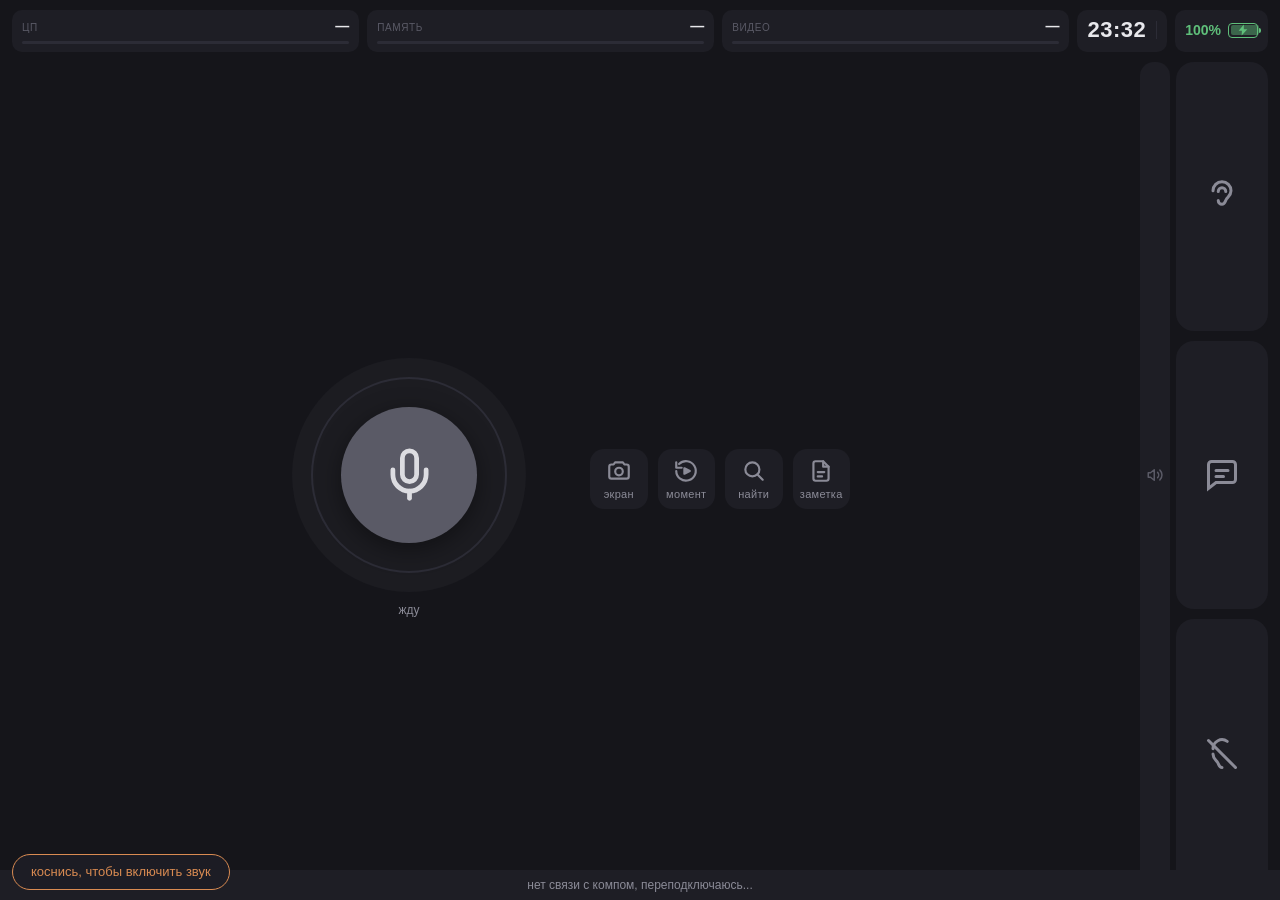
==== web/index.html @ 329cab9e "Труба 0.9.0" ====
<!doctype html>
<html lang="ru">
<head>
<meta charset="utf-8">
<meta name="viewport" content="width=device-width, initial-scale=1, viewport-fit=cover">
<meta name="theme-color" id="цвет-панели" content="#15151a">
<meta name="mobile-web-app-capable" content="yes">
<meta name="apple-mobile-web-app-status-bar-style" content="black-translucent">
<link rel="manifest" href="/manifest.json">
<link rel="icon" href="/icon.svg" type="image/svg+xml">
<title>Труба</title>
<style>
  /* Шрифт отдаём сами. Раньше Montserrat тут был только объявлен: в браузере
     телефона его нет, файл никто не присылал, и страница молча падала на
     системный Roboto. Теперь начертания лежат в проекте и раздаются
     сервером — телефон показывает именно то, что написано. */
  @font-face {
    font-family: "Montserrat";
    src: url("/fonts/montserrat-400.ttf") format("truetype");
    font-weight: 400;
    font-display: swap;
  }
  @font-face {
    font-family: "Montserrat";
    src: url("/fonts/montserrat-600.ttf") format("truetype");
    font-weight: 600;
    font-display: swap;
  }
  @font-face {
    font-family: "Montserrat";
    src: url("/fonts/montserrat-700.ttf") format("truetype");
    font-weight: 700;
    font-display: swap;
  }

  :root {
    --bg: #15151a;
    --panel: #1e1e25;
    --line: #2c2c36;
    --text: #e8e8ec;
    --muted: #8b8b97;
    --dim: #5a5a66;
    --accent: #d98b52;
    --info: #6b8afd;
    --bot: #b8b8e8;
    --warn: #d9a94a;
    /* Состояние «получилось». В оформлении зелёного нет, но подтверждение
       им показывать — общепринятый язык. */
    --good: #5fbf7a;

    /* Оттенки, которые в тёмной теме были зашиты в классы, а в светлой
       свои: подложки во весь экран, тень круга, «выключено» у
       переключателя, тревожная надпись. */
    --подсказка-фон: rgba(30, 30, 37, .92);
    --заслон: rgba(8, 8, 11, .95);
    --тень: rgba(0, 0, 0, .4);
    --выключено: #ff5c5c;
    --тревога: #e0605f;
    --акцент-подложка: rgba(217, 139, 82, .16);
    --акцент-вспышка: rgba(217, 139, 82, .5);
    --вспышка-конец: rgba(217, 139, 82, 0);
    --на-акценте: #17140f;
    /* Облако в сцене погоды: на белой карточке тёмное выглядело бы
       кляксой. Солнце, лучи, капли, снежинки и молния — как были. */
    --облако: #2f2f3a;
    --облако-обводка: #9a9aaa;
  }

  /* ---------- Светлая тема ----------
     Те же токены, другие значения. Контраст обычного текста к фону не ниже
     4.5:1 (посчитан): на панели #ffffff — текст 16.9, приглушённый 6.6,
     тусклый 5.3, янтарь 5.3, синий 5.1, «говорит» 6.4, зелёный 4.6. */
  :root[data-theme="light"] {
    --bg: #f2f2f5;
    --panel: #ffffff;
    --line: #d8d8e0;
    --text: #1c1c22;
    --muted: #5c5c68;
    --dim: #6b6b76;
    /* Янтарь на белом даёт 3.5:1, а им подписаны цифра громкости и
       выбранная тема заметок. Тёмнее — иначе не прочитать. */
    --accent: #a05a22;
    --info: #4466d8;
    --bot: #5656a8;
    --warn: #b07f16;
    --good: #268546;

    --подсказка-фон: rgba(255, 255, 255, .94);
    --заслон: rgba(242, 242, 245, .96);
    /* Тень на светлом мягче: чёрная на белом смотрится грязью. */
    --тень: rgba(30, 35, 45, .22);
    /* Красный переключателя «уже выключено» на белом бледнеет — темнее. */
    --выключено: #cc3333;
    --тревога: #c0392b;
    --акцент-подложка: rgba(160, 90, 34, .16);
    --акцент-вспышка: rgba(160, 90, 34, .5);
    --вспышка-конец: rgba(160, 90, 34, 0);
    --на-акценте: #ffffff;
    --облако: #d9dbe3;
    --облако-обводка: #7d7d8c;
  }

  * { margin: 0; padding: 0; box-sizing: border-box; -webkit-tap-highlight-color: transparent; }

  body {
    background: var(--bg);
    color: var(--text);
    font: 15px/1.35 "Montserrat", -apple-system, "Segoe UI", Roboto, sans-serif;
    height: 100vh;
    overflow: hidden;
    user-select: none;
  }

  svg { display: block; }

  /* ---------- Плашка «включи звук» ----------
     Касание нужно браузеру только для звука: без жеста AudioContext не
     запускается. Раньше из-за этого стояла заслонка на весь экран, и до
     касания не работало вообще ничего — ни кнопки, ни режимы, ни погода.
     Теперь связь поднимается сразу, а плашка просто висит внизу поверх
     экрана: `pointer-events: none`, так что она ничего не перехватывает. */
  /* Левый нижний угол, под кругом: по центру внизу — кнопки действий и
     «во весь экран», плашка наезжала на их подписи. */
  #hint {
    position: fixed; left: 12px; bottom: 10px;
    transform-origin: left center;
    z-index: 20; pointer-events: none;
    padding: 8px 18px;
    border: 1px solid var(--accent); border-radius: 20px;
    background: var(--подсказка-фон);
    color: var(--accent); font-size: 13px; white-space: nowrap;
    animation: pulse 2.2s ease-in-out infinite;
  }
  #hint.off { display: none; }
  @keyframes pulse {
    0%, 100% { transform: scale(1);    opacity: .8; }
    50%      { transform: scale(1.04); opacity: 1; }
  }

  /* ---------- Каркас ---------- */
  #app {
    height: 100%;
    display: grid;
    grid-template-rows: auto 1fr auto;
    gap: 8px;
    padding: 10px 12px 12px;
  }

  /* ---------- Нагрузка ---------- */
  #stats {
    display: flex; gap: 8px;
    animation: slide-down .5s ease both;
  }
  @keyframes slide-down {
    from { opacity: 0; transform: translateY(-8px); }
    to   { opacity: 1; transform: none; }
  }

  .stat {
    flex: 1;
    background: var(--panel);
    border-radius: 10px;
    padding: 7px 10px 8px;
    min-width: 0;
  }
  .stat .top {
    display: flex; align-items: baseline; gap: 5px;
    margin-bottom: 5px;
  }
  .stat .name { color: var(--dim); font-size: 10px; letter-spacing: .6px; }
  .stat .value { margin-left: auto; font-size: 14px; font-weight: 600; }
  .stat .sub { color: var(--dim); font-size: 10px; }

  .bar {
    height: 3px; border-radius: 2px;
    background: var(--line); overflow: hidden;
  }
  .bar i {
    display: block; height: 100%; width: 0;
    border-radius: 2px;
    background: var(--info);
    transition: width .6s cubic-bezier(.4, 0, .2, 1), background .4s;
  }

  /* ---------- Часы и погода ----------
     Живут справа в том же ряду, что показатели нагрузки: отдельной строки
     сверху не появляется, а телефон смотрят издали — часы там первое, что
     замечают. Погода рядом с ними и с зарядом, одной группой, потому что
     отдельно плавающий значок °C читается как мусор. */
  #s-now {
    flex: none;
    display: flex; align-items: center; gap: 10px;
    background: var(--panel);
    border-radius: 10px;
    padding: 7px 10px 8px;
  }
  /* Часы крупнее прочего в группе: их ищут в первую очередь, а разряд между
     ними не сбивает глаз. tabular-nums, иначе цифры «прыгают» каждую
     минуту и строка кажется живой сама по себе. */
  #s-now .clock {
    font-size: 22px; font-weight: 700; line-height: 1.1;
    letter-spacing: .5px;
    font-variant-numeric: tabular-nums;
  }
  #s-now .div {
    width: 1px; height: 18px;
    background: var(--line);
  }
  #s-now .wx { display: flex; align-items: center; gap: 5px; color: var(--muted); }
  /* Без данных погоды не показываем ничего: пустой значок °C — это мусор,
     а не «сейчас не знаю». */
  #s-now .wx[hidden] { display: none; }
  #s-now .wx svg { width: 20px; height: 20px; }
  #s-now .wx .t { font-size: 15px; font-weight: 600; color: var(--text); }
  #s-now .wx:active { opacity: .6; }

  /* ---------- Заряд телефона ----------
     Живёт у строки нагрузки, справа от последней плитки: там пусто, и до
     круга с программами он не залезает. Отдельной плиткой не мешает
     показателям, а на телефоне виден боковым зрением. */
  #s-bat { flex: none; display: flex; align-items: center; }
  #s-bat[hidden] { display: none; }
  .bat { display: flex; align-items: center; gap: 7px; color: var(--muted); }
  .bat .pct { font-size: 14px; font-weight: 600; color: currentColor; }
  .bat .shell {
    position: relative;
    width: 30px; height: 15px;
    border: 1.5px solid currentColor; border-radius: 4px;
  }
  .bat .shell::after {
    content: ""; position: absolute; right: -4px; top: 4px;
    width: 2.5px; height: 5px; border-radius: 0 2px 2px 0;
    background: currentColor;
  }
  .bat .shell i {
    position: absolute; left: 1.5px; top: 1.5px; bottom: 1.5px;
    width: 0; border-radius: 2px; background: currentColor;
    transition: width .6s cubic-bezier(.4, 0, .2, 1);
  }
  .bat .shell svg {
    position: absolute; left: 50%; top: 50%;
    width: 13px; height: 13px; display: none;
    transform: translate(-50%, -50%);
  }
  /* Цвет по уровню — как у любого телефона (хозяин 26.09): от половины и
     выше зелёный, от 20 до 49 жёлтый, ниже 20 красный. Зарядка — молния
     поверх, цвет остаётся по уровню. Это индикатор состояния: зелёный тут
     положен. */
  #s-bat.full .bat { color: var(--good); }
  #s-bat.mid .bat  { color: #ffd24a; }
  #s-bat.low .bat  { color: #ff5c5c; }
  #s-bat.charging .bat .shell i { opacity: .45; }
  #s-bat.charging .bat .shell svg { display: block; }

  /* ---------- Середина ---------- */
  #middle {
    display: flex; align-items: center; justify-content: center;
    gap: 5vw; min-height: 0;
  }

  #orb {
    position: relative; flex: none;
    width: 150px; height: 150px;
    display: flex; align-items: center; justify-content: center;
  }
  #ring, #glow, #core {
    position: absolute; border-radius: 50%;
    transition: background .4s, box-shadow .4s, border-color .4s;
  }
  #glow {
    width: 100%; height: 100%;
    background: var(--dim); opacity: .1;
  }
  #ring {
    width: 84%; height: 84%;
    border: 2px solid var(--line);
  }
  #core {
    width: 58%; height: 58%;
    background: var(--dim);
    display: flex; align-items: center; justify-content: center;
    box-shadow: 0 6px 24px var(--тень);
  }
  #core svg { width: 42%; height: 42%; opacity: .92; }
  #orb.pressed #core { transform: scale(.94); }
  #orb.pressed #glow { opacity: .3; }
  /* Слух выключен кругом: перечёркнутый микрофон — видно боковым зрением. */
  #orb.muted #core { background: var(--panel) !important; }
  #orb.muted #core::after {
    content: ''; position: absolute; width: 62%; height: 3px;
    border-radius: 2px; background: var(--warn);
    transform: rotate(-45deg);
  }
  #orb.muted #glow { opacity: 0 !important; }

  /* Бегущий ободок, пока она думает */
  #spinner {
    position: absolute; width: 92%; height: 92%;
    border-radius: 50%;
    border: 2px solid transparent;
    border-top-color: var(--accent);
    opacity: 0;
    transition: opacity .3s;
  }
  #spinner.on { opacity: 1; animation: spin 1s linear infinite; }
  @keyframes spin { to { transform: rotate(360deg); } }

  #label {
    position: absolute; bottom: -26px; left: 50%;
    transform: translateX(-50%);
    color: var(--muted); font-size: 12px; white-space: nowrap;
    transition: color .3s;
  }

  /* ---------- Запуск программ ----------
     Без подписей: экран маленький, и текст под иконкой съедает место,
     из-за которого сама иконка становится нечитаемой. */
  #right {
    display: flex; flex-direction: column;
    gap: 8px; min-height: 0;
  }
  #apps {
    display: grid;
    grid-template-columns: repeat(2, 1fr);
    gap: 10px;
  }
  /* Значок задаёт страница: --tile ставится по числу программ и свободному
     месту (см. `layoutApps`). Без него остаётся нынешний размер. */
  .app {
    width: var(--tile, 76px); height: var(--tile, 76px);
    background: var(--panel);
    border: 1px solid transparent;
    border-radius: 18px;
    display: flex; align-items: center; justify-content: center;
    color: var(--muted);
    transition: transform .15s, background .2s, border-color .2s;
    animation: pop .35s ease both;
  }
  .app svg { width: 54%; height: 54%; }
  .app img { width: 58%; height: 58%; object-fit: contain; }
  /* Подпись плитки — только у закладок с одинаковым логотипом (две
     mobalytics): иначе их не различить. Логотип чуть выше, подпись внизу. */
  .app.captioned { position: relative; }
  .app.captioned img { transform: translateY(-7px); }
  .app .cap-tag {
    position: absolute; left: 5px; right: 5px; bottom: 6px;
    font-size: 10px; line-height: 1.2; text-align: center;
    color: var(--muted);
    white-space: nowrap; overflow: hidden; text-overflow: ellipsis;
    pointer-events: none;
  }
  .app:active { transform: scale(.9); background: var(--line); }
  .app.done {
    border-color: var(--accent);
    animation: flash .6s ease;
  }
  /* Буква названия — когда логотипа сайта нет. */
  .app .letter {
    font-size: calc(var(--tile, 76px) * .44);
    font-weight: 700; line-height: 1;
    color: var(--bg);
  }

  /* ---------- Вид сетки программ ----------
     Три вида плитки на выбор хозяина (`phone_icon_style`): обычная,
     круглая (значок обрезан кругом, всё выглядит одинаково) и вовсе без
     плитки, значок крупнее. Задаёт сервер: у `#apps` появляется класс
     `round` или `bare`. */
  /* Значки одного размера: раньше картинка была шире рисунка, и ряд
     выглядел неровным. */
  .app svg, .app img { width: 58%; height: 58%; object-fit: contain; }
  #apps.round .app { border-radius: 50%; }
  #apps.round .app svg { width: 46%; height: 46%; }
  /* Картинка значка — кругом и того же размера, что рисованные: во весь
     круг она выглядела крупнее соседей, и сетка казалась неровной. */
  #apps.round .app img { width: 64%; height: 64%; border-radius: 50%; object-fit: cover; }
  #apps.bare .app { background: none; }
  #apps.bare .app:active { background: none; }
  #apps.bare .app svg, #apps.bare .app img { width: 80%; height: 80%; }
  /* Подпись названия — по настройке `phone_labels`. Одна строка с
     многоточием, иначе длинное название съест половину плитки. */
  #apps.labels .app { flex-direction: column; }
  .app .app-name {
    margin-top: 3px; padding: 0 4px;
    font-size: 15px; line-height: 1.1;
    color: var(--muted);
    max-width: 100%;
    white-space: nowrap; overflow: hidden; text-overflow: ellipsis;
    pointer-events: none;
  }
  #apps.labels .app svg, #apps.labels .app img { height: 46%; }

  /* Выбранная программа в режиме правки — янтарная обводка. */
  /* Обводка внутрь: снаружи её срезал край сетки (`overflow: hidden`). */
  .app.picked { border-color: var(--accent); box-shadow: inset 0 0 0 3px var(--accent); }
  /* Тащимся плитке под курсором чуть больше, иначе её не видно, что её
     взяли. */
  .app.dragging { opacity: .75; transform: scale(1.06); }
  body.edit #apps .app { animation: none; }
  /* `#actions` из этого списка убран намеренно: в режиме правки нижние
     кнопки нажимаются — ими выбирают, что кнопка делает. */
  body.edit #orb, body.edit #режимы,
  body.edit #s-wx, body.edit #expand, body.edit #hint { pointer-events: none; }
  @keyframes pop {
    from { opacity: 0; transform: scale(.85); }
    to   { opacity: 1; transform: none; }
  }
  @keyframes flash {
    0%   { box-shadow: 0 0 0 0 var(--акцент-вспышка); }
    100% { box-shadow: 0 0 0 16px var(--вспышка-конец); }
  }

  /* ---------- Действия ----------
     Здесь подписи нужны, в отличие от программ: логотип Firefox узнаётся
     сам, а «снять экран» от «сохранить момент» рисунком не отличить. */
  #actions { display: flex; gap: 10px; }
  .act {
    flex: 1;
    background: var(--panel);
    border: 1px solid transparent;
    border-radius: 14px;
    padding: 8px 6px 7px;
    display: flex; flex-direction: column;
    align-items: center; justify-content: center; gap: 3px;
    color: var(--muted);
    transition: transform .15s, background .2s, border-color .2s;
  }
  .act svg { width: 26px; height: 26px; }
  /* Значок программы или пункта приходит картинкой: она мелкая (16–32 px),
     поэтому в кнопку входит целиком, а не растягивается на неё. */
  .act img { width: 26px; height: 26px; object-fit: contain; }
  .act span {
    font-size: 11px; letter-spacing: .3px;
    max-width: 100%; white-space: nowrap; overflow: hidden;
    text-overflow: ellipsis;
  }
  .act:active { transform: scale(.93); background: var(--line); }
  .act.done { border-color: var(--accent); color: var(--accent); }
  /* Выбранная нижняя кнопка в режиме правки — как выбранный значок. */
  .act.picked { border-color: var(--accent); box-shadow: inset 0 0 0 2px var(--accent); }
  /* Кнопка с пунктом-переключателем: «уже выключено» — красная рамка и
     перечёркнутый значок, ровно как у плитки подменю. */
  .act.flip { position: relative; }
  .act.flip.on { border-color: var(--выключено); color: var(--выключено); }
  .act.flip.on::after {
    content: ''; position: absolute;
    width: 58%; height: 3px; border-radius: 2px;
    background: var(--выключено);
    left: 50%; top: 42%;
    margin: -1.5px 0 0 -29%;
    transform: rotate(-45deg);
  }
  .act.flip.on.done { border-color: var(--выключено); }

  /* ---------- Подменю программы ----------
     Поверх всего экрана: программа с меню открывает его вместо запуска, и
     подписи под плитками всё так же нет — как у значков. Закрывается
     касанием пустого места и само через 12 секунд. */
  #menu {
    display: none;
    position: fixed; inset: 0; z-index: 26;
    background: var(--заслон);
    align-items: center; justify-content: center;
    padding: 10px;
  }
  #menu.on { display: flex; }
  #menu .tiles {
    display: grid;
    grid-template-columns: repeat(var(--cols, 2), var(--tile, 76px));
    gap: 10px;
    max-width: 100%; max-height: 100%;
    overflow-x: auto;
    scrollbar-width: none;
    /* Плотная укладка: карточка занимает две колонки, и если в ряду осталась
       одна свободная, на её место встаёт следующая одноколоночная плитка —
       иначе справа от большой плитки программы зияла бы дыра (28.09). */
    grid-auto-flow: row dense;
  }
  /* Не влезло — прижимаем влево, иначе под центрированием левый край
     уехал бы за невидимое и до него нельзя было бы дотянуться. */
  #menu .tiles.narrow { justify-content: start; }
  #menu .tiles::-webkit-scrollbar { display: none; }
  /* Открыть программу — первая плитка крупнее остальных: это главное
     действие, а пункты меню — переходы. */
  #menu .app.main {
    grid-column: span 2;
    /* И два ряда: иначе плитка программы наезжала бы на карточку под собой. */
    grid-row: span 2;
    width: calc(var(--tile, 76px) * 2 + 10px);
    height: calc(var(--tile, 76px) * 2 + 10px);
    border-radius: 26px;
  }
  /* Закладка и пункт-сайт — карточка в две плитки: слева значок сайта,
     справа название. Раньше это была плитка, и фавиконка 16–32 px
     растягивалась на неё — мыло (28.09). */
  #menu .app.card {
    grid-column: span 2;
    width: calc(var(--tile, 76px) * 2 + 10px);
    height: var(--tile, 76px);
    border-radius: 18px;
    display: flex; flex-direction: row;
    align-items: center; justify-content: flex-start;
    gap: 9px; padding: 0 10px;
    overflow: hidden;
  }
  /* Значок сайта в скруглённом квадрате. Сама картинка не больше 32 px:
     растянутая мелкая фавиконка выглядит хуже, чем маленькая, но честная. */
  #menu .app.card .card-face {
    width: 44px; height: 44px; flex: 0 0 44px;
    border-radius: 11px;
    display: flex; align-items: center; justify-content: center;
    background: var(--line);
    overflow: hidden;
  }
  #menu .app.card .card-face img {
    width: auto; height: auto;
    max-width: 32px; max-height: 32px;
    object-fit: contain;
  }
  /* Буква названия — когда логотипа сайта нет. */
  #menu .app.card .card-face .letter {
    font-size: 21px;
    color: var(--bg);
  }
  #menu .app.card .card-text {
    min-width: 0; flex: 1;
    text-align: left;
  }
  /* Название — до двух строк, лишнее многоточием: на телефоне не пройти. */
  #menu .app.card .card-name {
    font-size: 16px; line-height: 1.15; color: var(--text);
    display: -webkit-box; -webkit-line-clamp: 2;
    -webkit-box-orient: vertical; overflow: hidden;
    word-break: break-word;
  }
  /* Подпись у одинаковых сайтов (две mobalytics) — второй строкой. */
  #menu .app.card .card-cap {
    font-size: 12px; line-height: 1.2; color: var(--dim);
    white-space: nowrap; overflow: hidden; text-overflow: ellipsis;
  }
  /* Переключатель во «выключенном» состоянии: рамка и значок красные, а сам
     значок перечёркнут чертой — так же, как перечёркнутый микрофон у круга
     (#orb.muted). Видно боковым зрением, не читая подписей. */
  #menu .app.flip { position: relative; }
  #menu .app.flip.on {
    border-color: var(--выключено);
    color: var(--выключено);
  }
  #menu .app.flip.on::after {
    content: ''; position: absolute;
    width: 62%; height: 3px; border-radius: 2px;
    background: var(--выключено);
    left: 50%; top: 50%;
    margin: -1.5px 0 0 -31%;
    transform: rotate(-45deg);
  }
  /* Подсветку не сбивает отклик на нажатие: `.done` живёт 0.9 с, а `on`
     держится, пока переключатель выключен. */
  #menu .app.flip.on.done { border-color: var(--выключено); }
  #menu .hint {
    position: absolute; left: 50%; bottom: 6px;
    transform: translateX(-50%);
    color: var(--dim); font-size: 10px;
  }

  /* ---------- Ответ поиска ----------
     Читают с расстояния, поэтому ответ крупный, а источники — мелкой
     строкой под ним. Больше четырёх строк всё равно не прочитать. */
  #find {
    display: none;
    position: fixed; inset: 0; z-index: 27;
    background: var(--заслон);
    align-items: center; justify-content: center;
    padding: 12px 16px;
  }
  #find.on { display: flex; }
  #find .card {
    width: 100%; max-width: 620px;
    display: flex; flex-direction: column; gap: 8px;
  }
  #find .q { color: var(--dim); font-size: 12px; }
  #find .a {
    color: var(--text); font-size: 26px; font-weight: 600; line-height: 1.25;
    /* Четыре строки, дальше многоточие: длинный ответ на этом экране
       всё равно не прочитать целиком. */
    display: -webkit-box; -webkit-box-orient: vertical;
    -webkit-line-clamp: 4; overflow: hidden;
  }
  #find .src {
    color: var(--muted); font-size: 12px; line-height: 1.35;
  }
  #find .src div { overflow: hidden; text-overflow: ellipsis; white-space: nowrap; }
  #find .cap { color: var(--dim); font-size: 10px; margin-top: 2px; }

  /* ---------- Карточка погоды ----------
     Поверх экрана, как ответ поиска: в самой полосе места для подробностей
     нет, а телефон берут в руки именно когда хотят узнать погоду. */
  #wxcard {
    display: none;
    position: fixed; inset: 0; z-index: 27;
    background: var(--заслон);
    align-items: center; justify-content: center;
    padding: 12px 16px;
  }
  #wxcard.on { display: flex; flex-direction: column; gap: 10px; }
  /* Слева «сейчас» с живой сценой, справа два дня отдельными плитками.
     Раньше дни шли строками впритык — хозяин: «как будто слиплось». */
  #wxcard .card {
    width: 100%; max-width: 780px;
    display: grid; grid-template-columns: 1.15fr 1fr; gap: 14px;
    align-items: stretch;
  }
  #wxcard .now {
    display: flex; align-items: center; gap: 14px;
    background: var(--panel); border-radius: 18px;
    padding: 14px 18px 14px 10px;
    overflow: hidden;
  }
  #wxcard .about { display: flex; flex-direction: column; gap: 4px; min-width: 0; }
  #wxcard .city { color: var(--dim); font-size: 12px; letter-spacing: .6px; }
  #wxcard .big {
    font-size: 54px; font-weight: 700; line-height: 1;
    font-variant-numeric: tabular-nums;
  }
  #wxcard .word { font-size: 18px; font-weight: 600; }
  #wxcard .feels { color: var(--muted); font-size: 12px; line-height: 1.4; white-space: pre-line; }
  #wxcard .days { display: grid; grid-template-columns: 1fr 1fr; gap: 10px; }
  #wxcard .day {
    background: var(--panel); border-radius: 18px;
    padding: 12px 10px;
    display: flex; flex-direction: column; align-items: center; gap: 6px;
    text-align: center;
  }
  #wxcard .day .name { color: var(--dim); font-size: 11px; letter-spacing: .8px; text-transform: uppercase; }
  #wxcard .day svg { width: 34px; height: 34px; color: var(--muted); }
  #wxcard .day .temps { display: flex; align-items: baseline; gap: 6px; font-variant-numeric: tabular-nums; }
  #wxcard .day .hi { font-size: 24px; font-weight: 700; }
  #wxcard .day .lo { font-size: 15px; font-weight: 600; color: var(--muted); }
  #wxcard .day .word { font-size: 13px; font-weight: 500; color: var(--muted); }
  #wxcard .day .rain { display: flex; align-items: center; gap: 3px; color: var(--info); font-size: 12px; }
  #wxcard .day .rain svg { width: 12px; height: 12px; color: var(--info); }
  #wxcard .day .rain.dry { color: var(--dim); }
  #wxcard .day .rain.dry svg { color: var(--dim); }
  #wxcard .foot { display: flex; gap: 14px; color: var(--dim); font-size: 10px; }

  /* ---------- Живая погода в карточке ----------
     Только transform и opacity: старый телефон тянет их видеокартой.
     Анимация идёт, лишь пока карточка открыта (иначе display: none). */
  #wxcard .scene {
    position: relative; flex: none;
    width: 128px; height: 128px;
  }
  .scene > * { position: absolute; }
  .scene .sun {
    left: 34px; top: 30px; width: 60px; height: 60px; border-radius: 50%;
    background: radial-gradient(circle, #f3c86a 0 42%, rgba(243,200,106,.35) 43%, rgba(243,200,106,0) 70%);
    animation: wx-glow 3.2s ease-in-out infinite;
  }
  .scene .rays {
    left: 14px; top: 10px; width: 100px; height: 100px; color: #f3c86a;
    animation: wx-spin 24s linear infinite;
  }
  .scene .rays svg { width: 100%; height: 100%; }
  .scene.part .sun { left: 16px; top: 14px; width: 50px; height: 50px; }
  .scene.part .rays { left: 0; top: -2px; width: 82px; height: 82px; }
  /* Значок облака в рамке 24×24 занимает середину, поэтому рамка крупнее
     самого облака: 100 px рамки — около 75 px облака. */
  .scene .cloud { width: 100px; height: 100px; color: var(--облако-обводка); }
  .scene .cloud svg { width: 100%; height: 100%; }
  .scene .cloud svg path { fill: var(--облако); stroke: var(--облако-обводка); stroke-width: 1.4; }
  .scene .cloud.c1 { left: 18px; top: 14px; animation: wx-drift 7s ease-in-out infinite; }
  .scene .cloud.c2 { left: 40px; top: -6px; width: 76px; height: 76px; opacity: .5;
                     animation: wx-drift 9s ease-in-out infinite reverse; }
  .scene.part .cloud.c1 { left: 30px; top: 30px; }
  .scene .drop {
    top: 84px; width: 2px; height: 12px; border-radius: 1px;
    background: var(--info); opacity: 0;
    animation: wx-fall 1s linear infinite;
  }
  .scene .flake {
    top: 84px; width: 6px; height: 6px; border-radius: 50%;
    background: #dfe3ee; opacity: 0;
    animation: wx-snow 3.2s linear infinite;
  }
  .scene .bolt {
    left: 56px; top: 78px; width: 22px; height: 36px; color: #f3c86a; opacity: 0;
    animation: wx-flash 4.5s linear infinite;
  }
  .scene .bolt svg { width: 100%; height: 100%; }
  .scene .band {
    left: 10px; width: 108px; height: 5px; border-radius: 3px;
    background: #6d6d7a; opacity: .5;
    animation: wx-band 6s ease-in-out infinite;
  }
  @keyframes wx-spin  { to { transform: rotate(360deg); } }
  @keyframes wx-glow  { 50% { transform: scale(1.08); } }
  @keyframes wx-drift { 50% { transform: translateX(10px); } }
  @keyframes wx-fall  {
    0%   { transform: translateY(0);    opacity: 0; }
    15%  { opacity: .9; }
    100% { transform: translateY(34px); opacity: 0; }
  }
  @keyframes wx-snow  {
    0%   { transform: translate(0, 0);     opacity: 0; }
    15%  { opacity: .95; }
    50%  { transform: translate(5px, 18px); }
    100% { transform: translate(-3px, 38px); opacity: 0; }
  }
  @keyframes wx-flash {
    0%, 70%, 78%, 100% { opacity: 0; }
    72%, 76% { opacity: 1; }
    74% { opacity: .3; }
  }
  @keyframes wx-band  { 50% { transform: translateX(12px); opacity: .25; } }
  @media (prefers-reduced-motion: reduce) {
    .scene * { animation: none !important; opacity: .8; }
  }

  /* ---------- Снимок поверх всего ---------- */
  #shot {
    display: none;
    position: fixed; inset: 0; z-index: 25;
    background: var(--заслон);
    align-items: center; justify-content: center;
    flex-direction: column; gap: 8px;
    padding: 10px;
  }
  #shot.on { display: flex; }
  #shot img {
    max-width: 100%; max-height: calc(100% - 26px);
    border-radius: 8px;
    border: 1px solid var(--line);
    object-fit: contain;
  }
  #shot .cap { color: var(--dim); font-size: 11px; }

  /* НАЧАЛО ОВЕРЛЕЯ ЗАМЕТОК */
  /* ---------- Заметки на телефоне ----------
     Читают издали: телефон лежит сбоку, мелкий текст не читается вовсе.
     Поэтому в оверлее нет ничего меньше 16 px, текст записи — 22 px, а темы
     и заголовки — 20 и 26. Темы лежат полосой сверху и листаются влево-вправо,
     текст выбранной — под полосой во всю ширину экрана. Ниже рамки #edge
     (z-index 30): микрофон может тлеть и пока хозяин читает.
     Поля щедрые (28 px по бокам): у экрана скруглённые углы и вырез камеры,
     прижатый к краю текст хозяин назвал некрасивым (27.09). */
  #notes {
    position: fixed; inset: 0; z-index: 29;
    background: var(--bg);
    font-size: 18px;
    display: flex; flex-direction: column;
    padding: 14px max(28px, env(safe-area-inset-right)) 0
             max(28px, env(safe-area-inset-left));
    gap: 0;
    /* Появление — только прозрачность: телефон не перерисовывает экран. */
    opacity: 0; visibility: hidden; pointer-events: none;
    transition: opacity .2s ease;
  }
  #notes.on { opacity: 1; visibility: visible; pointer-events: auto; }
  /* Шапка одной строкой: полоса тем, «✎ Записать» и «✕». Кнопки не уезжают
     вместе с полосой — темы живут во `flex: 1` и прокручиваются внутри себя.
     Снизу тонкая линия: шапка отделена от текста, текст не липнет к темам. */
  #notes .nhead {
    display: flex; align-items: center; gap: 12px;
    padding-bottom: 12px; border-bottom: 1px solid var(--line);
  }
  /* Полоса тем: только влево-вправо, вертикально она не листается. */
  #notes .nlist {
    flex: 1; min-width: 0; height: 56px;
    display: flex; align-items: center; gap: 10px;
    padding: 0 2px;
    scroll-padding-inline: 12px;
    overflow-x: auto; overflow-y: hidden;
    overscroll-behavior-x: contain;
    -webkit-overflow-scrolling: touch;
    /* Полосу прокрутки прячем: палец её не таскает, а место она ест. */
    scrollbar-width: none;
    /* Край у кнопок гаснет, а не режется: видно, что темы тянутся дальше. */
    -webkit-mask-image: linear-gradient(to right, #000 calc(100% - 36px), transparent);
    mask-image: linear-gradient(to right, #000 calc(100% - 36px), transparent);
  }
  #notes .nlist::-webkit-scrollbar { display: none; }
  #notes .nrec {
    flex: 0 0 auto;
    display: flex; align-items: center; height: 48px;
    font-size: 20px; font-weight: 600;
    padding: 0 22px; border-radius: 24px;
    background: var(--accent); color: var(--на-акценте);
  }
  #notes .nclose {
    flex: 0 0 auto;
    width: 48px; height: 48px; border-radius: 50%;
    display: flex; align-items: center; justify-content: center;
    font-size: 20px; color: var(--muted);
    background: var(--panel); border: 1px solid var(--line);
  }
  /* Текст — на всю ширину под шапкой, листается вниз. Сверху воздух от
     линии шапки, снизу запас, чтобы последняя строка не прилипала к краю. */
  #notes .nread {
    flex: 1; min-width: 0; padding: 18px 6px 40px;
    overflow-y: auto; overscroll-behavior: contain;
    -webkit-overflow-scrolling: touch;
    /* Строки, уходящие под шапку, гаснут, а не режутся линией. В начале
       текста не мешает: верхние 18 px — пустое поле. */
    -webkit-mask-image: linear-gradient(to bottom, transparent 0, #000 18px);
    mask-image: linear-gradient(to bottom, transparent 0, #000 18px);
  }
  #notes .nsec { color: var(--muted); font-size: 16px; margin: 0 0 4px; }
  /* Тема-таблетка в полосе: одна строка, не сжимается, длинное имя —
     многоточием, чтобы полоса осталась прокручиваемой, а не ломаной. */
  #notes .ntopic {
    flex: 0 0 auto;
    display: flex; align-items: center; gap: 10px;
    height: 48px; padding: 0 20px; border-radius: 24px;
    background: var(--panel); border: 1px solid var(--line);
    white-space: nowrap;
  }
  /* Выбранная — янтарная обводка и текст: видно боковым зрением. Заливкой
     нельзя — рядом залитая «✎ Записать», и они сливались в одно пятно. */
  #notes .ntopic.on { border: 2px solid var(--accent); padding: 0 19px; }
  #notes .ntopic.on .nm, #notes .ntopic.on .ct { color: var(--accent); }
  #notes .ntopic.on .nm { font-weight: 600; }
  #notes .ntopic .nm {
    font-size: 20px; max-width: 280px;
    overflow: hidden; text-overflow: ellipsis;
  }
  #notes .ntopic .ct { font-size: 16px; color: var(--muted); }
  #notes .nread-head { font-size: 26px; font-weight: 700; line-height: 1.25; margin-bottom: 18px; }
  #notes .nentry { padding: 0 0 20px; margin-bottom: 20px; border-bottom: 1px solid var(--line); }
  #notes .nentry:last-child { border-bottom: none; margin-bottom: 0; }
  #notes .nwhen { font-size: 16px; color: var(--muted); margin-bottom: 4px; }
  #notes .nentry-head { font-size: 23px; font-weight: 600; line-height: 1.3; margin-bottom: 8px; }
  #notes .ntext { font-size: 22px; line-height: 1.55; }
  #notes .ntext p { margin-bottom: 12px; }
  #notes .ntext p:last-child, #notes .ntext ul:last-child { margin-bottom: 0; }
  #notes .ntext h4 { font-size: 22px; font-weight: 600; margin: 16px 0 6px; }
  #notes .ntext ul { margin: 0 0 12px; padding-left: 28px; list-style: disc; }
  #notes .ntext li { margin-bottom: 4px; }
  #notes .nempty { color: var(--muted); font-size: 18px; padding: 8px 0; }
  /* КОНЕЦ ОВЕРЛЕЯ ЗАМЕТОК */

  /* ---------- Короткая надпись ---------- */
  #toast {
    display: none;
    position: fixed; left: 50%; top: 12px;
    transform: translateX(-50%);
    padding: 8px 18px; border-radius: 20px;
    background: var(--panel); border: 1px solid var(--line);
    font-size: 13px; z-index: 28;
  }
  #toast.on { display: block; animation: fade-in .2s ease; }
  #toast.ok { color: var(--good); border-color: var(--good); }
  #toast.bad { color: var(--тревога); border-color: var(--тревога); }
  @keyframes fade-in { from { opacity: 0; transform: translate(-50%, -6px); } }

  /* ---------- Режимы ---------- */
  /* Обёртка `#режимы` держит столбец режимов и регулятор громкости: они
     занимают одно и то же место, поэтому ширина и высота не меняются. */
  #режимы { position: relative; display: flex; gap: 6px; }
  /* `flex: 1` обязателен и в портрете: обёртка стала flex-строкой, и без
     него плитки режимов сжались бы до размера иконки. */
  #modes { flex: 1; display: flex; gap: 10px; }
  .mode {
    flex: 1;
    height: 76px;
    background: var(--panel);
    border: 1px solid transparent;
    border-radius: 18px;
    display: flex; align-items: center; justify-content: center;
    color: var(--muted);
    transition: background .2s, color .2s, border-color .2s, transform .15s;
  }
  .mode svg { width: 36px; height: 36px; }
  .mode:active { transform: scale(.94); }
  .mode.active {
    background: var(--акцент-подложка);
    border-color: var(--accent);
    color: var(--accent);
  }

  /* ---------- Регулятор громкости ----------
     Касание язычка слева превращает столбец режимов в регулятор: сверху
     «+», посередине крупно уровень и шкала из десяти делений, снизу «−».
     Второе касание язычка возвращает режимы, и сам он возвращается через
     8 секунд: режим «тихо» должен быть под рукой. */
  #язычок {
    flex: none;
    width: 30px;               /* полоса узкая, но в палец попадает — от 28 */
    min-height: 76px;
    background: var(--panel);
    border: 1px solid transparent;
    border-radius: 14px;
    display: flex; align-items: center; justify-content: center;
    color: var(--dim);
    transition: background .2s, color .2s, border-color .2s, transform .15s;
  }
  #язычок svg { width: 18px; height: 18px; }
  #язычок:active { transform: scale(.94); background: var(--line); }
  #язычок.on { color: var(--accent); border-color: var(--accent); }

  #громкость {
    flex: 1;
    display: none;
    flex-direction: column; gap: 8px;
    min-width: 0;
  }
  #режимы.показана #громкость { display: flex; }
  #режимы.показана #modes { display: none; }
  .гром-шаг {
    flex: none;
    height: 44px;
    background: var(--panel);
    border: 1px solid transparent;
    border-radius: 14px;
    display: flex; align-items: center; justify-content: center;
    font-size: 26px; line-height: 1; font-weight: 300;
    color: var(--muted);
    transition: background .2s, color .2s, transform .15s;
  }
  .гром-шаг:active { transform: scale(.94); background: var(--line); color: var(--accent); }
  .гром-середина {
    flex: 1;
    /* В портрете высота обёртки считается по содержимому, и `flex: 1` с
       нулевой базой схлопнул бы середину в узкую полоску. */
    min-height: 72px;
    background: var(--panel);
    border-radius: 14px;
    display: flex; flex-direction: column;
    align-items: center; justify-content: center; gap: 6px;
  }
  /* Уровень крупный: телефон смотрят сбоку, боковым зрением. */
  .гром-цифра {
    font-size: 30px; font-weight: 700; line-height: 1;
    color: var(--accent);
    font-variant-numeric: tabular-nums;
  }
  /* Шкала из десяти делений: видно, сколько ещё можно убавить. */
  .гром-шкала { display: flex; gap: 2px; }
  .гром-шкала i { width: 3px; height: 12px; border-radius: 2px; background: var(--line); }
  .гром-шкала i.on { background: var(--accent); }

  /* ---------- Служебное ---------- */
  #offline {
    display: none;
    position: fixed; left: 0; right: 0; bottom: 0;
    padding: 7px; text-align: center;
    background: var(--panel); color: var(--muted); font-size: 12px;
    z-index: 15;
  }
  #expand {
    display: none;
    position: fixed; left: 50%; bottom: 8px;
    transform: translateX(-50%);
    padding: 7px 16px;
    border: 1px solid var(--line); border-radius: 18px;
    background: var(--panel); color: var(--muted); font-size: 11px;
    z-index: 16;
  }

  /* ---------- Свечение по краям экрана ----------
     Ответ хозяину на «непонятно, дошла ли до неё речь» (27.09). Рамка идёт
     за её состоянием, а не угадывает голос на лету:
       .open  — окно разговора открыто: говори без имени (холодная, тихо дышит);
       .think — фраза дошла, она думает (тёплая, дышит чаще);
       .talk  — она говорит (светлая, почти белая);
       .dict  — идёт диктовка заметки (янтарь).
     Первая версия ловила голос
     хозяина отпечатком во время речи и загоралась то так, то эдак.
     Движение — только прозрачность (`opacity`): её телефон двигает без
     перерисовки. Перелив по кругу убран: перерисовка градиента на весь
     экран на каждом кадре телефону тяжела. Зелёного в оформлении нет. */
  @keyframes edge-open  { from { opacity: .35; } to { opacity: .7; } }
  @keyframes edge-think { from { opacity: .7; }  to { opacity: 1; } }
  @keyframes edge-dict  { from { opacity: .5; }  to { opacity: .9; } }
  @keyframes edge-talk  { from { opacity: .45; } to { opacity: .85; } }

  #edge {
    --e1: #6b8afd; --e2: #9b7bff; --e3: #7b8ffb; --e4: #b79bff;
    position: fixed; inset: 0;
    /* Поверх подменю, погоды и снимка экрана, но касания пропускает насквозь. */
    z-index: 30; pointer-events: none;
    opacity: 0;
    transition: opacity .3s ease;
  }
  /* Градиент неподвижный: краски по диагонали, поэтому каждый край свой. */
  #edge::before, #edge::after {
    content: '';
    position: absolute; inset: 0;
    background: linear-gradient(120deg, var(--e1), var(--e2) 35%, var(--e3) 65%, var(--e4));
  }
  /* Тонкая яркая линия у самого края (маска вырезает середину). */
  #edge::before {
    border: 3px solid transparent;
    -webkit-mask: linear-gradient(#000 0 0) content-box, linear-gradient(#000 0 0);
            mask: linear-gradient(#000 0 0) content-box, linear-gradient(#000 0 0);
    -webkit-mask-composite: xor;
            mask-composite: exclude;
  }
  /* Мягкое сияние внутрь, гаснет плавно — без размытия. */
  #edge::after {
    --soft: 32px;
    --fade: #000 0, rgba(0,0,0,.45) calc(var(--soft) * .35),
            rgba(0,0,0,.12) calc(var(--soft) * .7), transparent var(--soft),
            transparent calc(100% - var(--soft)),
            rgba(0,0,0,.12) calc(100% - var(--soft) * .7),
            rgba(0,0,0,.45) calc(100% - var(--soft) * .35), #000 100%;
    -webkit-mask: linear-gradient(to right, var(--fade)), linear-gradient(to bottom, var(--fade));
            mask: linear-gradient(to right, var(--fade)), linear-gradient(to bottom, var(--fade));
    -webkit-mask-composite: source-over;
            mask-composite: add;
    opacity: .8;
  }
  #edge.open  { animation: edge-open 2.6s ease-in-out infinite alternate; }
  #edge.think {
    --e1: #d98b52; --e2: #ff7aa8; --e3: #ffc46b; --e4: #ff9ec4;
    animation: edge-think 1.2s ease-in-out infinite alternate;
  }
  #edge.talk {
    --e1: #ffffff; --e2: #dfe6ff; --e3: #f4ecff; --e4: #e8f0ff;
    animation: edge-talk 1.6s ease-in-out infinite alternate;
  }
  /* Светлая тема: «почти белый» на белом экране не видно совсем, поэтому
     рамка «она говорит» получает холодный стальной оттенок, а линия у
     самого края становится на пиксель плотнее. Остальные состояния
     (синий, янтарный, розовый) на светлом читаются и как были. */
  :root[data-theme="light"] #edge::before { border-width: 4px; }
  :root[data-theme="light"] #edge.talk {
    --e1: #5b6b85; --e2: #93a6c0; --e3: #70819b; --e4: #adbdd2;
  }
  #edge.dict {
    --e1: #d98b52; --e2: #e0a06a; --e3: #c98046; --e4: #ffb98a;
    animation: edge-dict 2s ease-in-out infinite alternate;
  }
  @media (prefers-reduced-motion: reduce) {
    #edge.open { animation: none; opacity: .55; }
    #edge.think { animation: none; opacity: .9; }
    #edge.dict { animation: none; opacity: .75; }
    #edge.talk { animation: none; opacity: .7; }
  }

  /* ---------- Горизонтально ---------- */
  @media (orientation: landscape) {
    #app {
      grid-template-rows: auto 1fr;
      grid-template-columns: 1fr auto;
      grid-template-areas: "stats stats" "middle modes";
      gap: 10px;
    }
    #stats { grid-area: stats; }
    #middle { grid-area: middle; }
    /* Столбец режимов и регулятор громкости делят одно место: в одно время
       виден только один из них, поэтому ширина и высота у них одинаковые. */
    #режимы {
      grid-area: modes;
      flex-direction: row;
      width: 128px;
      justify-content: center;
    }
    #modes {
      flex: 1;
      flex-direction: column;
      justify-content: center;
    }
    #orb { width: 26vh; height: 26vh; }
    /* Правый столбец: сверху программы, снизу действия. Действия прибиты
       к низу и никуда не уезжают — их ищут не глядя, во время игры. */
    #right {
      /* Ширину ставит страница: колонка занимает ровно столько свободного
         места между кругом и столбцом режимов, сколько нужно значкам, и
         ни пикселем больше — иначе разъезжается весь круг. */
      flex: none;
      width: var(--right, 260px);
      max-height: 100%;
    }
    /* Колонки и размер значка ставит страница: их считают от свободного
       места между кругом и столбцом режимов, а не задают на глаз. Рядов
       не больше двух, иначе значки уезжают вниз отдельной строкой. */
    #apps {
      grid-template-columns: repeat(var(--cols, 3), var(--tile, 76px));
      justify-content: center;
      flex: 1 1 auto;
      min-height: 0;
      overflow-x: auto;
      overflow-y: hidden;
      align-content: center;
      scrollbar-width: none;
    }
    /* Не влезло даже по 60 — листаем вбок, и плитки идут от левого края:
       центрировать их нельзя, иначе левый край уезжает за невидимое. */
    #apps.narrow { justify-content: start; }
    #apps::-webkit-scrollbar { display: none; }
  }

  @media (orientation: landscape) and (max-height: 400px) {
    .stat { padding: 5px 8px 6px; }
    #actions .act { padding: 6px 6px 5px; }
    #actions .act svg { width: 22px; height: 22px; }
    /* Наш экран — 390 точек высотой, и правило выше как раз про него. Часы
       уменьшаем чуть-чуть: с ними рядом погода и заряд, а плитка нагрузки
       от них выше не становится. */
    #s-now { padding: 5px 8px 6px; }
    #s-now .clock { font-size: 20px; }
    #s-now .div { height: 16px; }
  }
</style>
</head>
<body>


<div id="app">
  <div id="stats">
    <div class="stat" id="s-cpu">
      <div class="top"><span class="name">ЦП</span><span class="value">—</span></div>
      <div class="bar"><i></i></div>
    </div>
    <div class="stat" id="s-ram">
      <div class="top"><span class="name">ПАМЯТЬ</span><span class="value">—</span></div>
      <div class="bar"><i></i></div>
    </div>
    <div class="stat" id="s-gpu">
      <div class="top"><span class="name">ВИДЕО</span><span class="value">—</span></div>
      <div class="bar"><i></i></div>
    </div>
    <div class="stat" id="s-now">
      <span class="clock" id="s-clock">--:--</span>
      <span class="div"></span>
      <span class="wx" id="s-wx" hidden>
        <span class="ico"></span><span class="t">—</span>
      </span>
    </div>
    <div class="stat" id="s-bat" hidden>
      <div class="bat">
        <span class="pct">—</span>
        <span class="shell"><i></i><svg viewBox="0 0 24 24" fill="currentColor"><path d="M13.5 2L4 13.5h6L9.5 22 20 10.5h-6.5z"/></svg></span>
      </div>
    </div>
  </div>

  <div id="middle">
    <div id="orb">
      <div id="glow"></div>
      <div id="ring"></div>
      <div id="spinner"></div>
      <div id="core"></div>
      <div id="label">нажми и говори</div>
    </div>
    <div id="right">
      <div id="apps"></div>
      <div id="actions"></div>
    </div>
  </div>

  <div id="режимы">
    <div id="язычок" title="Громкость голоса"></div>
    <div id="modes"></div>
    <div id="громкость">
      <div class="гром-шаг" id="гром-вверх" title="Громче">+</div>
      <div class="гром-середина">
        <div class="гром-цифра" id="гром-цифра">10</div>
        <div class="гром-шкала" id="гром-шкала"></div>
      </div>
      <div class="гром-шаг" id="гром-вниз" title="Тише">−</div>
    </div>
  </div>
</div>

<div id="expand">во весь экран</div>
<div id="hint">коснись, чтобы включить звук</div>
<div id="offline">нет связи с компом, переподключаюсь...</div>
<div id="toast"></div>
<div id="menu">
  <div class="tiles"></div>
  <div class="hint">коснись пустого места, чтобы закрыть</div>
</div>
<div id="find">
  <div class="card">
    <div class="q"></div>
    <div class="a"></div>
    <div class="src"></div>
    <div class="cap">коснись, чтобы убрать</div>
  </div>
</div>
<div id="wxcard">
  <div class="card">
    <div class="now">
      <div class="scene"></div>
      <div class="about">
        <div class="city"></div>
        <div class="big">—</div>
        <div class="word">—</div>
        <div class="feels"></div>
      </div>
    </div>
    <div class="days"></div>
  </div>
  <div class="foot"><span class="age"></span><span class="cap">коснись, чтобы убрать</span></div>
</div>
<div id="shot"><img alt=""><div class="cap">коснись, чтобы убрать</div></div>

<!-- Заметки: во весь экран, но под рамкой #edge. Темы — полосой сверху,
     листается влево-вправо; под ней текст выбранной темы во всю ширину.
     Кнопка «✎ Записать» — это повторное нажатие кнопки «заметка»: первое
     открывает оверлей, второе уже диктует. -->
<div id="notes">
  <div class="nhead">
    <div class="nlist" id="notes-list"></div>
    <div class="nrec" id="notes-record">✎ Записать</div>
    <div class="nclose" id="notes-close">✕</div>
  </div>
  <div class="nread" id="notes-read"></div>
</div>

<!-- Свечение по краям: слышно, что микрофон работает. Поверх всего, но
     касания пропускает насквозь (`pointer-events: none`). -->
<div id="edge"></div>

<script>
const PAGE_VERSION = '__VERSION__';
/* Тема. Основной источник — `data-theme`, вписанный сервером прямо в `<html>`
   (core/phone.py): он приезжает с самой страницей, и первая отрисовка уже
   нужного цвета. Здесь мы подстраховываемся тем, что телефон помнит с прошлого
   раза: если страницу отдали из кеша или сервер не смог прочитать настройки,
   экран останется в том, в каком его оставили. Всё в try — хранилище может
   быть запрещено, и это не повод ничем не красить телефон. */
try {
  const помнили = localStorage.getItem('тема');
  if (помнили === 'light' || помнили === 'dark') {
    document.documentElement.dataset.theme = помнили;
    if (помнили === 'light') {
      const панель = document.getElementById('цвет-панели');
      if (панель) панель.setAttribute('content', '#f2f2f5');
    }
  }
} catch (e) { /* не страшно */ }
/* Режим правки: пульт открывает эту страницу в `<iframe src="/?edit=1">`
   как живой макет, на котором хозяин правит программы руками. Соединения с
   сервером в нём быть не должно — иначе комп посчитает, что телефон на
   связи, и заговорит в макет. Вся логика — в блоке «Режим правки» внизу. */
const EDIT = new URLSearchParams(location.search).get('edit') === '1';

/* ---------- Иконки ---------- */
const ICONS = {
  mic: '<svg viewBox="0 0 24 24" fill="none" stroke="currentColor" stroke-width="2" stroke-linecap="round"><path d="M12 2a3 3 0 0 0-3 3v7a3 3 0 0 0 6 0V5a3 3 0 0 0-3-3z"/><path d="M19 10v2a7 7 0 0 1-14 0v-2"/><path d="M12 19v3"/></svg>',
  ear: '<svg viewBox="0 0 24 24" fill="none" stroke="currentColor" stroke-width="2" stroke-linecap="round"><path d="M6 8.5a6 6 0 1 1 12 0c0 3-2 4-3 5.5s-1 3.5-3 3.5a2.5 2.5 0 0 1-2.5-2.5"/><path d="M9.5 9a2.5 2.5 0 1 1 5 0"/></svg>',
  name: '<svg viewBox="0 0 24 24" fill="none" stroke="currentColor" stroke-width="2" stroke-linecap="round"><path d="M21 15a2 2 0 0 1-2 2H8l-5 4V5a2 2 0 0 1 2-2h14a2 2 0 0 1 2 2z"/><path d="M8 9h8M8 13h5"/></svg>',
  mute: '<svg viewBox="0 0 24 24" fill="none" stroke="currentColor" stroke-width="2" stroke-linecap="round"><path d="M6 8.5a6 6 0 0 1 9.5-4.9"/><path d="M6 12c0 3 2 4 3 5.5s1 3.5 3 3.5"/><path d="M3 3l18 18"/></svg>',
  sound: '<svg viewBox="0 0 24 24" fill="none" stroke="currentColor" stroke-width="2" stroke-linecap="round" stroke-linejoin="round"><path d="M11 5 6 9H3v6h3l5 4V5z"/><path d="M15.5 8.5a5 5 0 0 1 0 7"/><path d="M18.5 5.5a9 9 0 0 1 0 13"/></svg>',
  browser: '<svg viewBox="0 0 24 24" fill="none" stroke="currentColor" stroke-width="2"><circle cx="12" cy="12" r="9"/><path d="M3 12h18M12 3c2.5 3 2.5 15 0 18M12 3c-2.5 3-2.5 15 0 18"/></svg>',
  chat: '<svg viewBox="0 0 24 24" fill="none" stroke="currentColor" stroke-width="2" stroke-linecap="round"><path d="M21 12a8 8 0 0 1-11.5 7.2L4 21l1.8-5A8 8 0 1 1 21 12z"/></svg>',
  code: '<svg viewBox="0 0 24 24" fill="none" stroke="currentColor" stroke-width="2" stroke-linecap="round" stroke-linejoin="round"><path d="M9 18l-6-6 6-6M15 6l6 6-6 6"/></svg>',
  shield: '<svg viewBox="0 0 24 24" fill="none" stroke="currentColor" stroke-width="2" stroke-linejoin="round"><path d="M12 3l8 3v6c0 5-3.5 8-8 9-4.5-1-8-4-8-9V6z"/><path d="M9 12l2 2 4-4"/></svg>',
  play: '<svg viewBox="0 0 24 24" fill="none" stroke="currentColor" stroke-width="2" stroke-linejoin="round"><rect x="2" y="5" width="20" height="14" rx="4"/><path d="M10 9.5l5 2.5-5 2.5z" fill="currentColor"/></svg>',
  app: '<svg viewBox="0 0 24 24" fill="none" stroke="currentColor" stroke-width="2" stroke-linejoin="round"><rect x="3" y="3" width="7" height="7" rx="2"/><rect x="14" y="3" width="7" height="7" rx="2"/><rect x="3" y="14" width="7" height="7" rx="2"/><rect x="14" y="14" width="7" height="7" rx="2"/></svg>',
  discord: '<svg viewBox="0 0 24 24" fill="currentColor"><path d="M19.3 5.3A16 16 0 0 0 15.4 4l-.2.4a12 12 0 0 1 3.4 1.7 11 11 0 0 0-9.3 0 12 12 0 0 1 3.4-1.7L12.6 4a16 16 0 0 0-3.9 1.3C6.2 9 5.5 12.6 5.8 16.2a16 16 0 0 0 4.9 2.5l1-1.6a10 10 0 0 1-1.6-.8l.4-.3a11 11 0 0 0 9 0l.4.3a10 10 0 0 1-1.6.8l1 1.6a16 16 0 0 0 4.9-2.5c.4-4.2-.6-7.8-2.9-10.9zM9.7 14.2c-1 0-1.7-.9-1.7-1.9s.8-1.9 1.7-1.9 1.8.9 1.7 1.9c0 1-.8 1.9-1.7 1.9zm6.6 0c-1 0-1.7-.9-1.7-1.9s.8-1.9 1.7-1.9 1.8.9 1.7 1.9c0 1-.7 1.9-1.7 1.9z"/></svg>',
  camera: '<svg viewBox="0 0 24 24" fill="none" stroke="currentColor" stroke-width="2" stroke-linejoin="round"><path d="M3 8a2 2 0 0 1 2-2h2l1.4-2h7.2L17 6h2a2 2 0 0 1 2 2v9a2 2 0 0 1-2 2H5a2 2 0 0 1-2-2z"/><circle cx="12" cy="12.5" r="3.5"/></svg>',
  replay: '<svg viewBox="0 0 24 24" fill="none" stroke="currentColor" stroke-width="2" stroke-linecap="round" stroke-linejoin="round"><path d="M3 12a9 9 0 1 0 2.6-6.4"/><path d="M3 4v5h5"/><path d="M10.5 9.5l5 2.5-5 2.5z" fill="currentColor"/></svg>',
  search: '<svg viewBox="0 0 24 24" fill="none" stroke="currentColor" stroke-width="2" stroke-linecap="round"><circle cx="10.5" cy="10.5" r="6.5"/><path d="M20 20l-4.8-4.8"/></svg>',
  note: '<svg viewBox="0 0 24 24" fill="none" stroke="currentColor" stroke-width="2" stroke-linecap="round" stroke-linejoin="round"><path d="M14 3H7a2 2 0 0 0-2 2v14a2 2 0 0 0 2 2h10a2 2 0 0 0 2-2V8z"/><path d="M14 3v5h5"/><path d="M9 13h6M9 17h4"/></svg>',
  /* Значки погоды. Сервер шлёт имя — те же слова, что в таблице WMO
     (core/weather.py), здесь только рисунок. Линейные, как все остальные. */
  sun: '<svg viewBox="0 0 24 24" fill="none" stroke="currentColor" stroke-width="2" stroke-linecap="round"><circle cx="12" cy="12" r="4.2"/><path d="M12 2v2.2M12 19.8V22M2 12h2.2M19.8 12H22M4.9 4.9l1.6 1.6M17.5 17.5l1.6 1.6M19.1 4.9l-1.6 1.6M6.5 17.5l-1.6 1.6"/></svg>',
  'sun-cloud': '<svg viewBox="0 0 24 24" fill="none" stroke="currentColor" stroke-width="2" stroke-linecap="round" stroke-linejoin="round"><path d="M7.5 4.5v-2M3.2 7.8l-1.4-1.4M11.8 7.8l1.4-1.4"/><circle cx="7.5" cy="7.5" r="2.6"/><path d="M17.5 20H7a3.8 3.8 0 0 1-.5-7.6 5.2 5.2 0 0 1 10 1.2A3.4 3.4 0 0 1 17.5 20z"/></svg>',
  cloud: '<svg viewBox="0 0 24 24" fill="none" stroke="currentColor" stroke-width="2" stroke-linecap="round" stroke-linejoin="round"><path d="M17.5 19H7a4 4 0 0 1-.5-8 5.5 5.5 0 0 1 10.6 1.3A3.6 3.6 0 0 1 17.5 19z"/></svg>',
  fog: '<svg viewBox="0 0 24 24" fill="none" stroke="currentColor" stroke-width="2" stroke-linecap="round" stroke-linejoin="round"><path d="M17.5 13H7a4 4 0 0 1-.5-8 5.5 5.5 0 0 1 10.6 1.3A3.6 3.6 0 0 1 17.5 13z"/><path d="M4 17h16M7 20.5h10"/></svg>',
  rain: '<svg viewBox="0 0 24 24" fill="none" stroke="currentColor" stroke-width="2" stroke-linecap="round" stroke-linejoin="round"><path d="M17.5 15H7a4 4 0 0 1-.5-8 5.5 5.5 0 0 1 10.6 1.3A3.6 3.6 0 0 1 17.5 15z"/><path d="M8 18l-1 3M13 18l-1 3M18 18l-1 3"/></svg>',
  snow: '<svg viewBox="0 0 24 24" fill="none" stroke="currentColor" stroke-width="2" stroke-linecap="round" stroke-linejoin="round"><path d="M17.5 15H7a4 4 0 0 1-.5-8 5.5 5.5 0 0 1 10.6 1.3A3.6 3.6 0 0 1 17.5 15z"/><path d="M8 19v3M6.5 19.8l3 1.4M9.5 19.8l-3 1.4M16 19v3M14.5 19.8l3 1.4M17.5 19.8l-3 1.4"/></svg>',
  storm: '<svg viewBox="0 0 24 24" fill="none" stroke="currentColor" stroke-width="2" stroke-linecap="round" stroke-linejoin="round"><path d="M17.5 14H7a4 4 0 0 1-.5-8 5.5 5.5 0 0 1 10.6 1.3A3.6 3.6 0 0 1 17.5 14z"/><path d="M13 17l-3 4h4l-2 3"/></svg>',
  /* Значки для пунктов подменю. Сервер шлёт имя значка, а набор здесь наш
     общий для всех программ, поэтому лишних имён в нём быть не должно:
     неизвестное имя молча рисуется общим `hotkey`. */
  keyboard: '<svg viewBox="0 0 24 24" fill="none" stroke="currentColor" stroke-width="2" stroke-linecap="round" stroke-linejoin="round"><rect x="2" y="6" width="20" height="12" rx="2"/><path d="M6 10h.01M9.5 10h.01M13 10h.01M16.5 10h.01M6 13.5h.01M9.5 13.5h.01M13 13.5h.01M16.5 13.5h.01M8 16.5h8"/></svg>',
  link: '<svg viewBox="0 0 24 24" fill="none" stroke="currentColor" stroke-width="2" stroke-linecap="round" stroke-linejoin="round"><path d="M10 13a5 5 0 0 0 7.1 0l3-3a5 5 0 0 0-7.1-7.1l-1.7 1.7"/><path d="M14 11a5 5 0 0 0-7.1 0l-3 3A5 5 0 0 0 11 21.1l1.7-1.7"/></svg>',
  headphones: '<svg viewBox="0 0 24 24" fill="none" stroke="currentColor" stroke-width="2" stroke-linecap="round" stroke-linejoin="round"><path d="M4 15v-3a8 8 0 0 1 16 0v3"/><path d="M4 14h2.5A1.5 1.5 0 0 1 8 15.5v3A1.5 1.5 0 0 1 6.5 20h-1A1.5 1.5 0 0 1 4 18.5z"/><path d="M20 14h-2.5A1.5 1.5 0 0 0 16 15.5v3a1.5 1.5 0 0 0 1.5 1.5h1a1.5 1.5 0 0 0 1.5-1.5z"/></svg>',
  /* Общий значок сочетания клавиш: сервер ставит его любому пункту без
     своего значка, а своих имён у него не выдумать. */
  hotkey: '<svg viewBox="0 0 24 24" fill="none" stroke="currentColor" stroke-width="2" stroke-linecap="round" stroke-linejoin="round"><rect x="2" y="9" width="20" height="8" rx="2"/><path d="M6 9V6.5A1.5 1.5 0 0 1 7.5 5h9A1.5 1.5 0 0 1 18 6.5V9"/><path d="M7 13h10"/></svg>',
};

/* Пункты подменю, у которых сервер не прислал значок, берут этот — по
   разумному имени из его набора. */
const MENU_FALLBACK = { hotkey: 'hotkey', site: 'link', bookmark: 'link' };

/* Кнопки действий над компом. Не программы: у них нет своего окна,
   они просто просят комп что-то сделать.
   Этот список — запасной: рисуется, пока сервер не прислал свои кнопки
   (старый сервер или макет в пульте). Хозяин 28.09 захотел менять их на свои
   («сцена в OBS», «заглушить себя в Discord»), поэтому как только приходит
   сообщение `actions`, рисуем оно — вместе с `slot` для нажатия. */
const ACTIONS = [
  { slot: 0, kind: 'builtin', id: 'screenshot', icon: 'camera', title: 'экран' },
  { slot: 1, kind: 'builtin', id: 'moment',     icon: 'replay', title: 'момент' },
  { slot: 2, kind: 'builtin', id: 'search',     icon: 'search', title: 'найти' },
  /* 27.09: диктовка заметки — то же, что «запиши заметку» голосом. */
  { slot: 3, kind: 'builtin', id: 'note_start', icon: 'note',   title: 'заметка' },
];

const MODES = [
  { id: 'always', icon: 'ear',  title: 'всё' },
  { id: 'name',   icon: 'name', title: 'по имени' },
  { id: 'off',    icon: 'mute', title: 'тихо' },
];

const STATES = {
  off:       ['var(--dim)',    'жду'],
  /* Разговор закрылся: она на связи, но теперь нужно имя. Раньше кружок
     в этот момент продолжал говорить «слушаю» — и человек не понимал,
     почему его фразы уходят в пустоту. */
  asleep:    ['var(--dim)',    'жду имени'],
  /* 26 сентября: «непонятно, когда она работает». Раньше при подключении
     кружок сразу говорил «слушаю», даже если голос выключен или грузится. */
  loading:   ['var(--accent)', 'загружаюсь, подожди…'],
  voiceoff:  ['var(--dim)',    'голос выключен в пульте'],
  deaf:      ['var(--dim)',    'не слушаю'],
  listening: ['var(--info)',   'слушаю'],
  thinking:  ['var(--accent)', 'думаю'],
  speaking:  ['var(--bot)',    'говорю'],
};

const $ = (id) => document.getElementById(id);
const hint = $('hint'), orb = $('orb'), core = $('core'), glow = $('glow');
const ring = $('ring'), spinner = $('spinner'), label = $('label');
const offline = $('offline'), expand = $('expand'), appsBox = $('apps');
const modesBox = $('modes'), actionsBox = $('actions');
const shotBox = $('shot'), shotImg = shotBox.querySelector('img'), toastBox = $('toast');
const menuBox = $('menu'), menuTiles = menuBox.querySelector('.tiles');
const findBox = $('find');
const batBox = $('s-bat');
const clockBox = $('s-clock'), wxBox = $('s-wx');
const wxCard = $('wxcard');
const edgeBox = $('edge');
/* Последняя погода от сервера. Нужна для карточки: её открывают касанием, а
   по `age_min` страница сама скажет, если данные залежались. */
let lastWeather = null;
/* Последний вид сетки от сервера: пересчёт на поворот телефона идёт по нему. */
let lastLayout = null;

core.innerHTML = ICONS.mic;

/* Часы идут сразу, а не после касания заставки: время на телефоне нужно
   и до того, как страница проснулась, а тиканье раз в 10 секунд телефон
   почти не тратит. */
tickClock();
setInterval(tickClock, 10000);

let audioCtx = null, analyser = null, socket = null;
/* Звук на телефоне включён — то есть палец уже коснулся экрана. Всё остальное
   (кнопки, режимы, погода, заряд) работает и без него. */
let started = false;
/* Звук идёт кусками, и куски ставятся встык по часам AudioContext, а не
   «доиграл — запустил следующий»: так между ними не остаётся щелей, и
   предложение можно присылать частями, пока оно ещё синтезируется. */
let playAt = 0, stopEpoch = 0, decoding = Promise.resolve();
const live = new Set();

/* ---------- Режимы ---------- */
MODES.forEach((mode) => {
  const el = document.createElement('div');
  el.className = 'mode';
  el.dataset.mode = mode.id;
  el.title = mode.title;
  el.innerHTML = ICONS[mode.icon];
  el.addEventListener('click', () => {
    send({ type: 'mode', value: mode.id });
    markMode(mode.id);
  });
  modesBox.appendChild(el);
});

/* Текущий режим слуха и последний «включённый» — к нему круг вернёт слух. */
let currentMode = null;
let lastOnMode = 'name';

function markMode(mode) {
  currentMode = mode;
  if (mode && mode !== 'off') lastOnMode = mode;
  modesBox.querySelectorAll('.mode').forEach((el) => {
    el.classList.toggle('active', el.dataset.mode === mode);
  });
  orb.classList.toggle('muted', mode === 'off');
  edgeApply();
}

/* ---------- Громкость голоса ----------
   Язычок слева от столбца режимов превращает его в регулятор: «+» и «−»
   шлют шаг на комп, а цифра и шкала приходят ответом — источник правды
   один, иначе телефон рисовал бы своё. Сам возвращается к режимам через
   ВОЗВРАТ секунд: режим «тихо» должен остаться под рукой. */
const ВОЗВРАТ = 8000;
const уровеньBox = $('режимы'), язычок = $('язычок');
const шкала = $('гром-шкала');
язычок.innerHTML = ICONS.sound;
for (let i = 0; i < 10; i++) шкала.appendChild(document.createElement('i'));

let volumeTimer = null;

function markVolume(value) {
  const n = Math.max(1, Math.min(10, Math.round(Number(value) || 10)));
  $('гром-цифра').textContent = String(n);
  шкала.querySelectorAll('i').forEach((el, i) => el.classList.toggle('on', i < n));
}

function показатьГромкость(показать) {
  уровеньBox.classList.toggle('показана', показать);
  язычок.classList.toggle('on', показать);
  clearTimeout(volumeTimer);
  // Назад к режимам — само и достаточно быстро: телефон лежит сбоку.
  if (показать) volumeTimer = setTimeout(() => показатьГромкость(false), ВОЗВРАТ);
}

function шагГромкости(шаг) {
  send({ type: 'volume', step: шаг });
  // Пока ответ не пришёл, отодвигаем возврат: жмут подряд — не мешаем.
  clearTimeout(volumeTimer);
  volumeTimer = setTimeout(() => показатьГромкость(false), ВОЗВРАТ);
}

язычок.addEventListener('click', () => показатьГромкость(!уровеньBox.classList.contains('показана')));
$('гром-вверх').addEventListener('click', () => шагГромкости(1));
$('гром-вниз').addEventListener('click', () => шагГромкости(-1));

/* ---------- Действия над компом ---------- */
/* Кнопки внизу присылает сервер (сообщение `actions`), и телефон знает у них
   только номер места. Что кнопка делает — решает комп, поэтому телефон шлёт
   `{type: 'action', slot}` и ничего больше: ни клавиш, ни имён программ с
   телефона уйти не может.
   Встроенные кнопки ведут себя ровно как раньше: телефон сам зовёт нужный
   запрос, потому что оверлей заметок и «слушаю» живут здесь. */
let actionItems = null;   /* что прислал сервер; null — рисуем запасные */
/* Какая нижняя кнопка выбрана в режиме правки. Объявлено здесь, а не в блоке
   правки: `drawActions` вызывается раньше, и обращение к переменной из
   строки ниже было бы обращением к ещё не объявленной (ошибка страницы). */
let editActionSlot = null;

/* Рисует нижние кнопки. `items` — список с сервера, без него берём ACTIONS. */
function drawActions(items) {
  actionItems = (Array.isArray(items) && items.length) ? items : null;
  const список = actionItems || ACTIONS;
  actionsBox.innerHTML = '';
  список.forEach((action) => {
    if (!action || action.kind === 'none') return;
    const slot = Number.isFinite(Number(action.slot)) ? Number(action.slot) : список.indexOf(action);
    const el = document.createElement('div');
    el.className = 'act';
    el.dataset.slot = String(slot);
    el.title = action.title || '';
    el.setAttribute('role', 'button');
    el.setAttribute('aria-label', action.title || '');
    /* Значок программы или пункта приходит картинкой (`image`), значок
       сочетания — именем из набора (`icon`). */
    if (action.image) {
      el.innerHTML = '<img src="' + action.image + '" alt="">';
    } else {
      el.innerHTML = ICONS[action.icon] || ICONS.app;
    }
    const подпись = document.createElement('span');
    подпись.textContent = action.title || '';
    el.appendChild(подпись);
    /* Пункт-переключатель (Discord «Микрофон»): подсветка и удержание — как у
       плитки подменю, тот же счёт нажатий на сервере. */
    if (action.toggle) {
      el.classList.add('flip');
      el.dataset.key = action.id || '';
      el.dataset.app = action.app || '';
      if (action.on) el.classList.add('on');
      let удержали = false;
      let таймер = null;
      let сброс = null;
      el.addEventListener('pointerdown', () => {
        удержали = false;
        clearTimeout(таймер);
        clearTimeout(сброс);
        таймер = setTimeout(() => {
          удержали = true;
          send({ type: 'menu_flip', app: el.dataset.app, item: el.dataset.key });
          showToast('подсветка поправлена', true);
          clearTimeout(сброс);
          сброс = setTimeout(() => { удержали = false; }, 800);
        }, HOLD_MS);
      });
      const стоп = () => { clearTimeout(таймер); };
      el.addEventListener('pointerup', стоп);
      el.addEventListener('pointercancel', стоп);
      el.addEventListener('click', () => {
        if (удержали) { удержали = false; return; }
        /* В режиме правки кнопка не выполняется, а выбирается. */
        if (EDIT) { editSay({ type: 'truba-edit-action', slot: slot }); return; }
        send({ type: 'action', slot: slot });
        flash(el);
      });
      actionsBox.appendChild(el);
      return;
    }
    el.addEventListener('click', () => {
      if (EDIT) { editSay({ type: 'truba-edit-action', slot: slot }); return; }
      /* «Заметка» — особая кнопка: первое касание открывает заметки, чтобы
         хозяин мог почитать их с телефона, а уже «✎ Записать» в оверлее
         начинает диктовку. Остальные встроенные шлют своё как прежде. */
      if (action.kind === 'builtin' && action.id === 'note_start') {
        openNotes(); flash(el); return;
      }
      if (action.kind === 'builtin') send({ type: action.id });
      else send({ type: 'action', slot: slot });
      el.classList.add('done');
      setTimeout(() => el.classList.remove('done'), 800);
      /* «Найти» — это тот же жест, что и круг в центре: сказать, чего
         ищем, голосом. Круг сразу показывает, что слушает. */
      if (action.kind === 'builtin' && action.id === 'search') listenNow('скажи, что найти');
    });
    actionsBox.appendChild(el);
  });
  if (EDIT) editPickAction(editActionSlot);
}

/* Подсветка выбранной нижней кнопки в режиме правки — как у выбранного
   значка программы (янтарная обводка). */
function editPickAction(slot) {
  /* null и «нет выбора» — одно и то же: пустой слот не равен ни одной кнопке
     (`String(null)` не совпадёт ни с одним номером). */
  editActionSlot = (slot === null || slot === undefined || slot === '') ? null : Number(slot);
  actionsBox.querySelectorAll('.act[data-slot]').forEach((el) => {
    el.classList.toggle('picked', String(el.dataset.slot) === String(editActionSlot));
  });
}

drawActions(null);

/* ---------- Снимок экрана компа ---------- */
/* Снимок уходит сам через `hide` секунд: 28.09 хозяин пожаловался, что скрин
   не скрывается, пока не коснёшься. Касание — по-прежнему убирает сразу. */
let shotTimer = null;
function hideShot() {
  shotBox.classList.remove('on');
  /* Картинку отпускаем: кадр Full HD висит в памяти телефона, а их
     за вечер может накопиться много. */
  shotImg.src = '';
}
function showShot(image, caption, hide) {
  /* Снимок закрывает экран целиком: подменю под ним не нужно. */
  closeMenu();
  shotImg.src = image;
  shotBox.querySelector('.cap').textContent = caption + ' — коснись, чтобы убрать';
  shotBox.classList.add('on');
  clearTimeout(shotTimer);
  /* Секунды шлёт сервер. Нет их или мусор — 15: снимок по просьбе лежит
     столько, сколько даёт hands.SHOT_HIDE. */
  const seconds = Number(hide);
  shotTimer = setTimeout(hideShot,
    Number.isFinite(seconds) && seconds > 0 ? seconds * 1000 : 15000);
}

shotBox.addEventListener('click', () => {
  clearTimeout(shotTimer);
  hideShot();
});

/* ---------- Короткие надписи ---------- */
let toastTimer = null;
function showToast(text, ok) {
  toastBox.textContent = text;
  toastBox.className = 'on ' + (ok ? 'ok' : 'bad');
  clearTimeout(toastTimer);
  toastTimer = setTimeout(() => { toastBox.className = ''; }, 2200);
}

/* ---------- Заряд ----------
   Браузер отдаёт заряд только в защищённом контексте (хозяин включил флаг
   Chrome). Нет такого — не показываем ничего и не ругаемся: телефон просто
   не знает свой заряд, и это не поломка. */
async function watchBattery() {
  if (!navigator.getBattery) return;
  let battery;
  try { battery = await navigator.getBattery(); } catch (e) { return; }

  const report = () => {
    const level = Math.round((battery.level || 0) * 100);
    const charging = !!battery.charging;
    batBox.hidden = false;
    batBox.classList.toggle('charging', charging);
    /* Цвет по уровню: зелёный от 50, жёлтый от 20, ниже — красный. */
    batBox.classList.toggle('full', level >= 50);
    batBox.classList.toggle('mid', level >= 20 && level < 50);
    batBox.classList.toggle('low', level < 20);
    batBox.querySelector('.pct').textContent = level + '%';
    const fill = batBox.querySelector('.shell i');
    /* Пятая часть зарезервирована под «пробка»: на 100% заливка до края
       сбегает на скругление. */
    fill.style.width = Math.min(100, level) + '%';
    send({ type: 'battery', level, charging });
  };

  battery.addEventListener('levelchange', report);
  battery.addEventListener('chargingchange', report);
  report();
  /* Раз в минуту — на случай, если события не пришли (бывает, когда
     телефон спит), а пульт показывает «телефон на связи». */
  setInterval(report, 60000);
}

/* ---------- Часы ----------
   По часам самого телефона: раз в 10 секунд. Чаще не нужно — минута всё
   равно меняется раз в 60 секунд, а телефон на батарее. Раз в секунду
   часы обновляли бы только впустую. */
function tickClock() {
  const сейчас = new Date();
  const pad = (n) => (n < 10 ? '0' : '') + n;
  clockBox.textContent = pad(сейчас.getHours()) + ':' + pad(сейчас.getMinutes());
}

/* ---------- Погода ----------
   В полосе сверху показываем только значок и температуру: это то, что видно
   боковым зрением издали. Остальное — в карточке по касанию. */
function degree(value) {
  const t = Math.round(Number(value));
  if (!Number.isFinite(t)) return '—';
  return (t > 0 ? '+' : '') + t + '°';
}

function drawWeather(msg) {
  const now = msg && msg.now;
  if (!now || now.temp === undefined || now.temp === null) {
    /* Данных нет — не показываем ничего: пустой значок рядом с зарядом
       читается как поломка. Сюда же попадает `off` — сервер так говорит,
       что город сняли и погоды больше не будет. */
    wxBox.hidden = true;
    lastWeather = null;
    return;
  }
  lastWeather = msg;
  wxBox.hidden = false;
  wxBox.querySelector('.ico').innerHTML = ICONS[now.icon] || ICONS.cloud;
  wxBox.querySelector('.t').textContent = degree(now.temp);
  wxBox.setAttribute('aria-label',
      (msg.city || '') + ' ' + degree(now.temp) + ', ' + (now.text || ''));
  if (!wxBox.dataset.read) {
    wxBox.dataset.read = '1';
    wxBox.setAttribute('role', 'button');
  }
}

/* Карточка: город, что сейчас, сегодня и завтра. Закрывается касанием и
   сама через 15 секунд — как подменю программы. */
let wxTimer = null;

function showWeather() {
  const data = lastWeather;
  if (!data) return;
  const card = wxCard.querySelector('.card');
  const now = data.now || {};

  card.querySelector('.city').textContent = data.city || '';
  buildScene(card.querySelector('.scene'), now.icon);
  card.querySelector('.big').textContent = degree(now.temp);
  card.querySelector('.word').textContent = now.text || '';

  const чувств = [];
  if (now.feels !== undefined && now.feels !== null) {
    чувств.push('ощущается как ' + degree(now.feels));
  }
  if (now.wind) чувств.push('ветер ' + now.wind + ' м/с');
  /* Строками, а не через точку: в одну строку «м/с» переносилось. */
  card.querySelector('.feels').textContent = чувств.join('\n');

  const дни = card.querySelector('.days');
  дни.innerHTML = '';
  (Array.isArray(data.days) ? data.days : []).slice(0, 2).forEach((day, index) => {
    const tile = document.createElement('div');
    tile.className = 'day';
    /* Подпись дня — по порядку, а не по дате: телефон свой часовой пояс
       знает, а дату из сети сравнивать с местной нечем. */
    const name = document.createElement('div');
    name.className = 'name';
    name.textContent = index === 0 ? 'сегодня' : 'завтра';
    /* Текст и значок ставим текстом и разметкой ICONS — из сети приходят
       только слова и имена значков, чужой разметки здесь быть не может. */
    const ico = document.createElement('div');
    ico.innerHTML = ICONS[day.icon] || ICONS.cloud;
    const temps = document.createElement('div');
    temps.className = 'temps';
    const hi = document.createElement('span');
    hi.className = 'hi';
    hi.textContent = degree(day.max);
    const lo = document.createElement('span');
    lo.className = 'lo';
    lo.textContent = degree(day.min);
    temps.append(hi, lo);
    const word = document.createElement('div');
    word.className = 'word';
    word.textContent = day.text || '';
    tile.append(name, ico, temps, word);
    if (day.rain !== undefined && day.rain !== null) {
      const rain = document.createElement('div');
      rain.className = 'rain' + (day.rain < 20 ? ' dry' : '');
      rain.innerHTML = WX_DROP;
      rain.append(document.createTextNode(day.rain + '%'));
      tile.appendChild(rain);
    }
    дни.appendChild(tile);
  });

  /* Возраст данных — только когда он уже заметен. Каждую минуту писать
     «обновлено 0 мин назад» незачем, а «данные за вчера» — надо. */
  const часов = Math.floor((data.age_min || 0) / 60);
  wxCard.querySelector('.age').textContent = часов >= 2
      ? 'обновлено ' + часов + ' ' + часовWord(часов) + ' назад'
      : '';

  wxCard.classList.add('on');
  clearTimeout(wxTimer);
  wxTimer = setTimeout(closeWeather, 15000);
}

/* Живая сцена под погоду «сейчас»: солнце с лучами, облака, капли, снег,
   молния, туман. Собирается при каждом открытии карточки. */
const WX_DROP = '<svg viewBox="0 0 24 24" fill="currentColor"><path d="M12 3c3.5 4.6 6 8 6 11a6 6 0 0 1-12 0c0-3 2.5-6.4 6-11z"/></svg>';
const WX_RAYS = '<svg viewBox="0 0 100 100" fill="none" stroke="currentColor" stroke-width="4" stroke-linecap="round">'
  + [0, 45, 90, 135, 180, 225, 270, 315].map((a) =>
      '<line x1="50" y1="6" x2="50" y2="16" transform="rotate(' + a + ' 50 50)"/>').join('')
  + '</svg>';
const WX_BOLT = '<svg viewBox="0 0 22 36" fill="currentColor"><path d="M13 0L2 20h7l-3 16L20 13h-8z"/></svg>';

function buildScene(scene, icon) {
  scene.innerHTML = '';
  scene.className = 'scene';
  const add = (cls, html, style) => {
    const el = document.createElement('div');
    el.className = cls;
    if (html) el.innerHTML = html;
    if (style) Object.assign(el.style, style);
    scene.appendChild(el);
    return el;
  };
  const sun = () => { add('rays', WX_RAYS); add('sun'); };
  const clouds = (two) => {
    if (two) add('cloud c2', ICONS.cloud);
    add('cloud c1', ICONS.cloud);
  };
  /* Капли и снежинки — с разным сдвигом по времени, чтобы падали вразнобой. */
  const falling = (cls, count, period) => {
    for (let i = 0; i < count; i++) {
      add(cls, '', {
        left: (30 + i * (68 / count)) + 'px',
        animationDelay: (-(i * 0.37) % period).toFixed(2) + 's',
      });
    }
  };
  switch (icon) {
    case 'sun': sun(); break;
    case 'sun-cloud': scene.classList.add('part'); sun(); clouds(false); break;
    case 'rain': clouds(true); falling('drop', 7, 1); break;
    case 'snow': clouds(true); falling('flake', 6, 3.2); break;
    case 'storm': clouds(true); falling('drop', 6, 1); add('bolt', WX_BOLT); break;
    case 'fog':
      clouds(false);
      [92, 104, 116].forEach((top, i) =>
        add('band', '', { top: top + 'px', animationDelay: -(i * 1.7) + 's' }));
      break;
    default: clouds(true);
  }
}

function часовWord(n) {
  const tail100 = n % 100, tail10 = n % 10;
  if (tail100 >= 11 && tail100 <= 14) return 'часов';
  if (tail10 === 1) return 'час';
  if (tail10 >= 2 && tail10 <= 4) return 'часа';
  return 'часов';
}

function closeWeather() {
  clearTimeout(wxTimer);
  wxTimer = null;
  wxCard.classList.remove('on');
}

wxBox.addEventListener('click', showWeather);
wxCard.addEventListener('click', closeWeather);

/* ---------- Поиск ---------- */
let findTimer = null;

function showSearch(msg) {
  const card = findBox.querySelector('.card');
  card.querySelector('.q').textContent = String(msg.query || '').slice(0, 120);
  card.querySelector('.a').textContent = String(msg.answer || '').slice(0, 600);
  const sources = card.querySelector('.src');
  sources.innerHTML = '';
  (Array.isArray(msg.sources) ? msg.sources : []).slice(0, 3).forEach((source) => {
    const row = document.createElement('div');
    /* Текст ставим текстом, а не разметкой: заголовки из интернета
       приходят чужими и не должны уметь ничего разметить. */
    row.textContent = [source.host, source.title].filter(Boolean).join(' — ');
    sources.appendChild(row);
  });
  findBox.classList.add('on');
  clearTimeout(findTimer);
  findTimer = setTimeout(() => findBox.classList.remove('on'), 25000);
}

findBox.addEventListener('click', () => {
  clearTimeout(findTimer);
  findBox.classList.remove('on');
});

/* ---------- Заметки ----------
   Кнопка «заметка» открывает этот оверлей, а «✎ Записать» в его шапке — то
   же, что она делала раньше: начинает диктовку. Смысл в том, чтобы хозяин мог
   почитать и пролистать заметки с телефона, не уходя к компьютеру. */
const notesBox = $('notes');
const notesList = $('notes-list');
const notesRead = $('notes-read');
const notesRecord = $('notes-record');
const notesClose = $('notes-close');

/* Какая тема сейчас выбрана. Ответ с компьютера приходит отдельно от запроса,
   и пока хозяин листает, успевает прийти не та тема: сверяемся с этим полем,
   а чужой ответ молча выкидываем. */
let notePicked = null;

function openNotes() {
  closeMenu();
  notePicked = null;
  notesList.textContent = '';
  notesRead.textContent = '';
  notesRead.appendChild(noteNote('Открываю…'));
  notesBox.classList.add('on');
  send({ type: 'notes_list' });
}

/* Само не закрывается: ни по снимку экрана, ни когда она заговорила.
   Хозяин читает — пусть читает; закрыть он может «✕» или записью. */
function closeNotes() {
  notesBox.classList.remove('on');
}

/* Одна строка-подсказка вместо содержимого. */
function noteNote(text) {
  const el = document.createElement('div');
  el.className = 'nempty';
  el.textContent = text;
  return el;
}

/* Полоса тем. От каждой темы телефон знает только имя, число записей и дату —
   этого хватает, чтобы выбрать, а файлов у него нет. Разделов в полосе нет:
   раздел выбранной темы виден в тексте, а здесь он только сбивал бы с толку.
   Порядок — свежие первыми, потому что хозяин обычно продолжает последнее. */
function drawNotes(sections) {
  notesList.textContent = '';
  const список = Array.isArray(sections) ? sections : [];
  /* Разделы разворачиваем в один список: таблетки идут подряд, без подписей. */
  const темы = [];
  список.forEach((section) => {
    const раздел = String(section.name || '');
    (Array.isArray(section.topics) ? section.topics : []).forEach((topic) => {
      темы.push({ раздел: раздел, имя: String(topic.name || ''),
        записей: Number(topic.entries) || 0,
        updated: String(topic.updated || ''),
        порядок: темы.length });
    });
  });
  if (!темы.length) {
    notesRead.textContent = '';
    notesRead.appendChild(
        noteNote('Заметок пока нет. Нажми «Записать» и продиктуй'));
    return;
  }
  /* Свежие сверху. При одинаковой дате — как пришли: `порядок` для того и
     заведён, чтобы порядок не зависел от сравнения строк. */
  темы.sort((a, b) => (a.updated < b.updated ? 1
    : a.updated > b.updated ? -1 : a.порядок - b.порядок));
  темы.forEach((тема) => {
    const строка = document.createElement('div');
    строка.className = 'ntopic';
    строка.setAttribute('role', 'button');
    строка.dataset.section = тема.раздел;
    строка.dataset.topic = тема.имя;
    const nm = document.createElement('div');
    nm.className = 'nm';
    /* Имя темы текстом: разметки тут быть не может, это хозяинский текст. */
    nm.textContent = тема.имя;
    const count = document.createElement('div');
    count.className = 'ct';
    /* Число записей — мелкой цифрой рядом с именем: «Труба · 2». */
    count.textContent = '· ' + (Number(тема.записей) || 0);
    строка.append(nm, count);
    строка.addEventListener('click', () => {
      openTopic(тема.раздел, тема.имя);
    });
    notesList.appendChild(строка);
  });
  /* Открываем сразу самую свежую: с неё хозяин начнёт. */
  openTopic(темы[0].раздел, темы[0].имя);
}

function openTopic(section, topic) {
  notePicked = { section: section, topic: topic };
  notesList.querySelectorAll('.ntopic').forEach((строка) => {
    const наша = строка.dataset.section === section
        && строка.dataset.topic === topic;
    строка.classList.toggle('on', наша);
    /* Выбранную таблетку показываем: полоса могла остаться на других темах. */
    if (наша) {
      строка.scrollIntoView({ inline: 'nearest', block: 'nearest' });
    }
  });
  notesRead.textContent = '';
  notesRead.scrollTop = 0;
  notesRead.appendChild(noteNote('Открываю…'));
  send({ type: 'notes_topic', section: section, topic: topic });
}

/* Разбор текста записи на блоки: абзацы по пустым строкам, «- » — список,
   «### » — подзаголовок. Всё, что не подошло, идёт абзацем. */
function noteBlocks(text) {
  const блоки = [];
  String(text || '').split(/\n\s*\n/).forEach((кусок) => {
    const строки = кусок.split('\n').map((s) => s.trim()).filter(Boolean);
    if (!строки.length) return;
    if (строки[0].startsWith('### ')) {
      блоки.push({ вид: 'заголовок', текст: строки[0].slice(4) });
      строки.shift();
      if (!строки.length) return;
    }
    if (строки.every((s) => s.startsWith('- '))) {
      блоки.push({ вид: 'список', строки: строки.map((s) => s.slice(2)) });
      return;
    }
    блоки.push({ вид: 'абзац', текст: строки.join(' ') });
  });
  return блоки;
}

/* Ответ с темой: записи новыми сверху. В файле они по датам, от ранних к
   поздним, а читать хозяину начинает с последней. */
function drawNoteTopic(msg) {
  if (!notePicked) return;
  if (String(msg.section || '') !== notePicked.section
      || String(msg.topic || '') !== notePicked.topic) return;
  notesRead.textContent = '';
  /* Раздел в полосе не показывается, поэтому здесь он и виден: мелко, под ним
     название темы. Обе строки текстом — это хозяинский текст. */
  if (notePicked.section) {
    const раздел = document.createElement('div');
    раздел.className = 'nsec';
    раздел.textContent = notePicked.section;
    notesRead.appendChild(раздел);
  }
  const заголовок = document.createElement('div');
  заголовок.className = 'nread-head';
  заголовок.textContent = notePicked.topic;
  notesRead.appendChild(заголовок);
  /* Новая тема — текст с начала, а не с того места, где хозяин остановился. */
  notesRead.scrollTop = 0;
  if (msg.error) {
    notesRead.appendChild(noteNote('Не прочитала'));
    return;
  }
  const записи = Array.isArray(msg.entries) ? msg.entries.slice().reverse() : [];
  if (!записи.length) {
    notesRead.appendChild(noteNote('Пока пусто'));
    return;
  }
  записи.forEach((запись) => {
    const card = document.createElement('div');
    card.className = 'nentry';
    if (запись.when) {
      const when = document.createElement('div');
      when.className = 'nwhen';
      when.textContent = String(запись.when);
      card.appendChild(when);
    }
    if (запись.title) {
      const name = document.createElement('div');
      name.className = 'nentry-head';
      name.textContent = String(запись.title);
      card.appendChild(name);
    }
    const body = document.createElement('div');
    body.className = 'ntext';
    noteBlocks(запись.text).forEach((блок) => {
      if (блок.вид === 'заголовок') {
        const h = document.createElement('h4');
        h.textContent = блок.текст;
        body.appendChild(h);
        return;
      }
      if (блок.вид === 'список') {
        const ul = document.createElement('ul');
        блок.строки.forEach((пункт) => {
          const li = document.createElement('li');
          li.textContent = пункт;
          ul.appendChild(li);
        });
        body.appendChild(ul);
        return;
      }
      const p = document.createElement('p');
      p.textContent = блок.текст;
      body.appendChild(p);
    });
    card.appendChild(body);
    notesRead.appendChild(card);
  });
}

/* Повторное нажатие кнопки «заметка»: диктуем. Оверлей при этом закрываем,
   а круг сразу показывает, что слушает. */
notesRecord.addEventListener('click', () => {
  closeNotes();
  send({ type: 'note_start' });
  listenNow();
});
notesClose.addEventListener('click', closeNotes);

/* ---------- Программы ---------- */
/* Цвет — главный опознавательный знак на маленьком экране: подписи
   читать некогда, а по цвету кнопка узнаётся боковым зрением. */
const APP_COLORS = {
  firefox: '#ff7139',
  youtube: '#ff3d3d',
  claude: '#d98b52',
  chatgpt: '#9aa7ff',
  happ: '#6b8afd',
  discord: '#7f8ff4',
};

/* Значок одной программы: тот же рисунок, что и в раскладке, только без
   обработчика нажатия. */
function appFace(item) {
  /* Настоящий значок программы узнаётся мгновенно, рисованный — нет.
     Для ссылок значка нет, там остаётся наша иконка. */
  if (item.image) return '<img src="' + item.image + '" alt="">';
  return ICONS[item.icon] || ICONS.app;
}

function drawApps(items, layout) {
  const вид = gridView(layout);
  appsBox.innerHTML = '';
  /* Вид плитки и подписи — по серверу: у `#apps` появляется класс. */
  appsBox.classList.toggle('round', вид.style === 'round');
  appsBox.classList.toggle('bare', вид.style === 'bare');
  appsBox.classList.toggle('labels', вид.labels);
  items.forEach((item, index) => {
    const el = document.createElement('div');
    el.className = 'app';
    el.style.animationDelay = (index * 40) + 'ms';
    /* Свой цвет программы из apps.json важнее нашего: хозяин выбрал его
       сам, а наш — только на время, пока своего ещё нет. */
    el.style.color = item.color || APP_COLORS[item.id] || 'var(--muted)';
    el.title = item.title;
    el.setAttribute('role', 'button');
    el.setAttribute('aria-label', item.title);
    el.dataset.app = item.id;
    el.innerHTML = appFace(item);
    if (вид.labels) {
      const name = document.createElement('span');
      name.className = 'app-name';
      name.textContent = item.title;
      el.appendChild(name);
    }
    if (EDIT) {
      editBindTile(el, item);
    } else {
      el.addEventListener('click', () => {
        /* С меню — открываем подменю, без меню — запускаем, как раньше. */
        if (item.menu && item.menu.length) { openMenu(item); return; }
        send({ type: 'launch', id: item.id });
        flash(el);
      });
    }
    appsBox.appendChild(el);
  });
  /* Плитки «+» в сетке нет: 28 сентября она ломала макет — при восьми
     программах девятая плитка «+» попадала в счёт, и «авто» давало пять
     колонок. Кнопка добавления — в пульте под экраном. */
  layoutApps(items.length, вид);
}

function flash(el) {
  el.classList.add('done');
  setTimeout(() => el.classList.remove('done'), 900);
}

/* ---------- Раскладка значков ----------
   Колонок всегда четыре, рядов 2 или 3 — как просил хозяин. Размер плитки
   считаем по всей сетке 4 × рядов, даже когда программ три: иначе три
   плитки растянулись бы на весь экран и макет в пульте врал бы. Рядов,
   занятых значками, не больше, чем нужно: одна программа в трёх рядах —
   это одна огромная плитка посреди пустоты. Больше, чем влезает в 4 × ряды, —
   колонок больше, и листаем вбок, как раньше. Портретная раскладка
   (два столбца по центру) не трогаем. */
const TILE_MIN = 60, TILE_MAX = 92, TILE_GAP = 10, TILE_ROWS = 2;
const TILE_COLS = 4, TILE_ROWS_MIN = 2, TILE_ROWS_MAX = 3;
/* Подпись под значком: 15 px текст, 3 px зазор, округление на всякий
   случай. Столько высоты плитка теряет на каждый ряд. */
const LABEL_H = 22;

function layoutApps(count, layout) {
  const вид = gridView(layout);
  lastLayout = вид;
  if (!count) return;
  /* Вертикальная раскладка остаётся прежней: там два столбца по центру. */
  if (window.innerHeight >= window.innerWidth) {
    appsBox.style.removeProperty('--cols');
    appsBox.style.removeProperty('--tile');
    appsBox.classList.remove('narrow');
    $('right').style.removeProperty('--right');
    return;
  }

  /* Рядов не больше, чем нужно под столько программ: одна программа в
     трёх рядах — это одна огромная плитка посреди пустого экрана. */
  const рядов = Math.max(1, Math.min(вид.rows, Math.ceil(count / TILE_COLS)));
  /* В сетку 4 × рядов не влезает — колонок больше, и листаем вбок. Иначе
     лишние программы уехали бы в новый ряд и срезались снизу. */
  const неВлезает = count > TILE_COLS * вид.rows;
  const значений = неВлезает ? Math.ceil(count / рядов) : TILE_COLS;
  /* Свободное место между кругом и столбцом режимов — то, куда встаёт
     колонка программ. Считаем от самого `#middle` и его отступов: между
     кругом и колонкой, и между колонкой и режимами, стоит одинаковый
     зазор, и оба надо оставить. От ширины окна считать нельзя — поля
     и сам столбец режимов со временем поменяются. */
  const middle = $('middle');
  const gaps = 2 * (parseFloat(getComputedStyle(middle).columnGap) || 0);
  /* Столбец режимов стал шире на язычок громкости. В альбомной ориентации
     он стоит сбоку от круга и `#middle` этого в своей ширине не видит, так
     что ширину язычка прибавляем руками — иначе значки залезли бы под него.
     В портретной он лежит отдельной строкой под кругом и ничего не занимает:
     вычитать там нечего, иначе плитки потеряли бы 36 px зря. */
  const сбоку = window.matchMedia('(orientation: landscape)').matches;
  const tab = сбоку ? $('язычок') : null;
  const tabWidth = tab ? tab.offsetWidth + 6 : 0;
  const free = Math.max(TILE_MIN,
    Math.floor(middle.clientWidth - orb.offsetWidth - gaps - tabWidth));
  /* Плитку меряем всегда по четырём колонкам: при трёх программах в двух рядах
     занят один ряд, но значок должен быть того же размера, что и на
     заполненной сетке, — иначе добавление первой программы «скакало» бы. */
  const byWidth = Math.floor((free - TILE_GAP * (TILE_COLS - 1)) / TILE_COLS);
  /* По высоте все ряды тоже должны поместиться, иначе значки уедут вниз
     и появятся прокрученные ряды. Подписи под значками высоту едят. */
  const room = window.innerHeight - 10 - 12 - 10
    - $('stats').offsetHeight - actionsBox.offsetHeight - 8;
  const label = вид.labels ? LABEL_H : 0;
  const byHeight = Math.floor(
    (room - TILE_GAP * (рядов - 1) - label * рядов) / рядов);

  const tile = Math.max(TILE_MIN, Math.min(TILE_MAX, byWidth, byHeight));
  const need = значений * tile + TILE_GAP * (значений - 1);
  /* Не влезает в свободное место даже по 60 — листаем вбок: колонка
     занимает всё место до режимов, плитки идут от левого края, иначе
     под центрированием левый край уехал бы за невидимое. */
  const scroll = неВлезает || need > free;
  appsBox.style.setProperty('--cols', значений);
  appsBox.style.setProperty('--tile', tile + 'px');
  appsBox.classList.toggle('narrow', scroll);
  $('right').style.setProperty('--right', Math.min(need, free) + 'px');
}

/* Вид сетки. Колонок всегда четыре: хозяин попросил «4 в ширину, рядов 2 или
   3 — и всё», а серверное `cols` мы больше не читаем вовсе (в живом
   `settings.json` от старой версии осталось «auto», и девятая программа
   снова раздувала сетку до пяти колонок). Ряды — 2 или 3. */
function gridView(layout) {
  const l = (layout && typeof layout === 'object') ? layout : {};
  const n = parseInt(l.rows, 10);
  const rows = (Number.isFinite(n) && n >= TILE_ROWS_MIN && n <= TILE_ROWS_MAX)
    ? n : TILE_ROWS;
  const style = (l.style === 'round' || l.style === 'bare') ? l.style : 'plate';
  return { cols: TILE_COLS, rows: rows, style: style, labels: l.labels === true };
}

/* ---------- Размер экрана ----------
   Пульт рисует макет в iframe того же размера, какой у настоящего телефона:
   иначе при 4 колонках значки в макете врут. Сообщаем компьютеру целые
   `innerWidth`/`innerHeight` — с паузой, потому что при повороте событие
   приходит десяток раз, а телефон всё равно один. */
let viewportTimer = null;
function sendViewport() {
  send({ type: 'viewport', w: Math.round(window.innerWidth),
         h: Math.round(window.innerHeight) });
}
function scheduleViewport() {
  clearTimeout(viewportTimer);
  viewportTimer = setTimeout(sendViewport, 300);
}

/* Поворот телефона и изменение окна меняют свободное место: пересчитываем.
   Кнопки приходят сразу при подключении, поэтому условия «после касания»
   тут больше нет. */
window.addEventListener('resize', () => {
  layoutApps(appsBox.childElementCount, lastLayout);
  /* Макет в пульте к компьютеру не подключён: размер оттуда не пошлёт. */
  if (!EDIT) scheduleViewport();
});
window.addEventListener('orientationchange', () => {
  setTimeout(() => layoutApps(appsBox.childElementCount, lastLayout), 250);
});

/* ---------- Подменю программы ----------
   Открывается поверх всего экрана: подписей нет, как у значков, название
   пункта — в title и aria-label. Закрывается касанием пустого места и
   само через 12 секунд. Само не закрывается после нажатия: хозяин часто
   жмёт дважды подряд (замутился — размутился). */
let menuTimer = null;
/* Программа, чьё подменю сейчас открыто: по ней телефон поймёт, чей это
   пункт, — id приходит с плитки и на комп попадает ключом. */
let currentMenu = null;

function closeMenu() {
  clearTimeout(menuTimer);
  menuTimer = null;
  menuBox.classList.remove('on');
}

/* Плитка-переключатель помнит, что уже «выключено». Источник правды —
   сервер: он присылает `menu_state`, и страница по нему ставит класс. Ни
   чего не додумываем: переключил хозяин мышкой в самом Discord — значит,
   подсветка разошлась, и её надо поправить руками. */
function markMenuState(appId, on) {
  if (currentMenu && currentMenu.id === appId) {
    menuTiles.querySelectorAll('.app.flip').forEach((el) => {
      el.classList.toggle('on', !!on[el.dataset.key]);
    });
  }
  /* Нижняя кнопка с тем же пунктом подменю показывает то же самое: сервер
     считает состояние один раз, и пункт в подменю и кнопка внизу обязаны
     выглядеть одинаково (28.09). */
  actionsBox.querySelectorAll('.act.flip').forEach((el) => {
    if (el.dataset.app !== appId) return;
    el.classList.toggle('on', !!on[el.dataset.key]);
  });
}

/* Цвет буквы в значке сайта — по домену, а не всегда синий: пятно узнаётся
   издали, и два сайта рядом не выглядят одинаково. Взяты цвета палитры
   страницы, зелёного в ней нет. */
const САЙТ_ЦВЕТА = ['#d98b52', '#6b8afd', '#b8b8e8', '#d9a94a', '#ff3d3d', '#7f8ff4'];

function siteColor(url) {
  let хост = String(url || '');
  const рубка = хост.indexOf('://');
  if (рубка >= 0) хост = хост.slice(рубка + 3);
  хост = хост.split('/')[0].split('?')[0].toLowerCase();
  let hash = 0;
  for (let i = 0; i < хост.length; i++) {
    hash = ((hash * 31) + хост.charCodeAt(i)) % 1000003;
  }
  return САЙТ_ЦВЕТА[hash % САЙТ_ЦВЕТА.length];
}

/* Закладка или пункт-сайт — карточка в две плитки: значок слева, название
   справа. Квадратной плиткой это читалось плохо (28.09): фавиконка мылилась,
   а названия не было — какая закладка какая, не понять. */
function menuCard(item) {
  const el = document.createElement('div');
  el.className = 'app card';
  el.title = item.title;
  el.setAttribute('role', 'button');
  el.setAttribute('aria-label', item.title);

  const face = document.createElement('div');
  face.className = 'card-face';
  if (item.image) {
    const img = document.createElement('img');
    img.src = item.image;
    img.alt = '';
    face.appendChild(img);
  } else {
    /* Логотипа сайта нет — первая буква названия на цвете домена: пятно
       читается издали, а пустая кнопка не читается вообще. */
    const буква = document.createElement('span');
    буква.className = 'letter';
    буква.style.background = siteColor(item.url);
    буква.textContent = (item.title || '?').trim().charAt(0).toUpperCase();
    face.appendChild(буква);
  }
  el.appendChild(face);

  const текст = document.createElement('div');
  текст.className = 'card-text';
  const имя = document.createElement('div');
  имя.className = 'card-name';
  имя.textContent = item.title || '';
  текст.appendChild(имя);
  if (item.caption) {
    const подпись = document.createElement('div');
    подпись.className = 'card-cap';
    подпись.textContent = item.caption;
    текст.appendChild(подпись);
  }
  el.appendChild(текст);
  return el;
}

function menuItem(item) {
  /* Закладки и сайты — карточками, остальное — квадратными плитками. */
  if (item.kind === 'bookmark' || item.kind === 'site') {
    const card = menuCard(item);
    menuBindClick(card, item);
    return card;
  }
  const el = document.createElement('div');
  el.className = 'app';
  el.title = item.title;
  el.setAttribute('role', 'button');
  el.setAttribute('aria-label', item.title);
  el.innerHTML = ICONS[item.icon] || ICONS[MENU_FALLBACK[item.kind]] || ICONS.hotkey;
  if (item.caption) {
    el.classList.add('captioned');
    const tag = document.createElement('span');
    tag.className = 'cap-tag';
    tag.textContent = item.caption;
    el.appendChild(tag);
  }
  menuBindClick(el, item);
  return el;
}

/* Нажатие и удержание — одни и те же и для плитки, и для карточки: поведение
   не менялось, поменялся только вид (28.09). */
function menuBindClick(el, item) {
  if (item.toggle) {
    el.classList.add('flip');
    el.dataset.key = item.key;
    if (item.on) el.classList.add('on');
    /* Удержание — поправить подсветку, ничего не нажимая. Тот же жест, что
       у круга (см. HOLD_MS ниже): палец на плитке, 0.6 с, и отпустил. */
    let held = false;
    let timer = null;
    let сброс = null;
    el.addEventListener('pointerdown', () => {
      held = false;
      clearTimeout(сброс);
      clearTimeout(timer);
      timer = setTimeout(() => {
        held = true;
        send({ type: 'menu_flip', app: currentMenu.id, item: item.key });
        showToast('подсветка поправлена', true);
        /* Палец увели за плитку, и отпускать придётся уже не здесь: снимем
           флаг сам, иначе следующее обычное касание проглотилось бы. */
        clearTimeout(сброс);
        сброс = setTimeout(() => { held = false; }, 800);
      }, HOLD_MS);
    });
    const stop = () => { clearTimeout(timer); };
    el.addEventListener('pointerup', stop);
    el.addEventListener('pointercancel', stop);
    el.addEventListener('click', () => {
      /* Долгое нажатие уже отправило `menu_flip` — нажатием это не станет. */
      if (held) { held = false; return; }
      send({ type: 'menu', app: currentMenu.id, item: item.key });
      flash(el);
      armMenu();
    });
    return;
  }
  el.addEventListener('click', () => {
    send({ type: 'menu', app: currentMenu.id, item: item.key });
    flash(el);
    armMenu();
  });
}

function openMenu(app) {
  closeMenu();
  currentMenu = app;
  menuTiles.innerHTML = '';
  /* Подменю считается от своего окна, а не от раскладки программ: здесь
     сверху ничего нет, места больше, а первая плитка вдвое выше обычной и
     занимает два столбца. Считаем по самим пунктам: закладка занимает две
     колонки, а плитка одну — по одному числу пунктов это не узнать. */
  layoutMenu(app.menu);

  const main = document.createElement('div');
  main.className = 'app main';
  main.title = 'открыть ' + app.title;
  main.setAttribute('role', 'button');
  main.setAttribute('aria-label', 'открыть ' + app.title);
  main.style.color = APP_COLORS[app.id] || 'var(--muted)';
  main.innerHTML = appFace(app);
  main.addEventListener('click', () => {
    send({ type: 'menu', app: app.id, item: 'launch' });
    flash(main);
    armMenu();
  });
  menuTiles.appendChild(main);

  app.menu.forEach((item) => menuTiles.appendChild(menuItem(item)));
  menuBox.classList.add('on');
  armMenu();
}

/* Само меню больше не закрывается — только касанием пустого места.
   26 сентября хозяин: «хочу, чтобы окно не закрывалось, неудобно». */
function armMenu() {
  clearTimeout(menuTimer);
}

/* Подменю — сетка во весь экран, и считается она сама, а не от раскладки
   программ: сверху здесь ничего нет, места больше. Плитка «открыть
   программу» занимает два столбца и два ряда, закладка — два столбца и один
   ряд, остальное — по одному. Поэтому ряды считаем раскладкой в столбцах, а
   не делением на «cols-2»: иначе карточки вылезли бы за нижний край. */
function menuSpans(items) {
  return items.map((item) => (item && (item.kind === 'bookmark' || item.kind === 'site') ? 2 : 1));
}

/* Сколько рядов займёт меню при `cols` колонках.

   `следующий[c]` — первый ряд, в котором колонка `c` ещё свободна. Плитка
   программы занимает колонки 0 и 1 в двух рядах, поэтому у них следующий ряд
   — третий. Пункт шириной в две колонки встаёт в тот ряд, где обе колонки
   свободны, и заполняет дыру, оставленную плиткой программы (плотная
   укладка, как `grid-auto-flow: row dense` в стилях). */
function menuRows(spans, cols) {
  const следующий = new Array(cols).fill(0);
  следующий[0] = 2;
  следующий[1] = 2;
  for (const span of spans) {
    let ряд = -1, начало = 0;
    for (let c = 0; c + span <= cols; c++) {
      let кандидат = 0;
      for (let k = 0; k < span; k++) кандидат = Math.max(кандидат, следующий[c + k]);
      if (ряд < 0 || кандидат < ряд) { ряд = кандидат; начало = c; }
    }
    if (ряд < 0) ряд = 0;
    for (let k = 0; k < span; k++) следующий[начало + k] = ряд + 1;
  }
  return Math.max(2, следующий.reduce((a, b) => Math.max(a, b), 0));
}

function layoutMenu(items) {
  const список = Array.isArray(items) ? items : [];
  const spans = menuSpans(список);
  const w = window.innerWidth - 20, h = window.innerHeight - 34;
  const best = [];
  for (let cols = 2; cols <= Math.min(6, spans.reduce((a, b) => a + b, 0) + 1); cols++) {
    const rows = menuRows(spans, cols);
    const byWidth = Math.floor((w - TILE_GAP * (cols - 1)) / cols);
    const byHeight = Math.floor((h - TILE_GAP * (rows - 1)) / rows);
    const tile = Math.max(TILE_MIN, Math.min(TILE_MAX, byWidth, byHeight));
    best.push({ cols, tile, need: cols * tile + TILE_GAP * (cols - 1) });
  }
  /* Из подходящих берём самые крупные. Если не подошёл ни один — плитки
     уедут вбок, и прижимать их надо к левому краю. */
  const fit = best.filter((v) => v.need <= w);
  const pick = (fit.length ? fit : best).sort((a, b) => b.tile - a.tile)[0];
  menuTiles.style.setProperty('--cols', pick.cols);
  menuTiles.style.setProperty('--tile', pick.tile + 'px');
  menuTiles.classList.toggle('narrow', pick.need > w);
}

menuBox.addEventListener('pointerdown', (event) => {
  if (event.target.closest('.app')) { armMenu(); return; }
  closeMenu();
});

/* ---------- Нагрузка ---------- */
/* Цвет полосы меняется по нагрузке — так видно состояние, не читая цифр.
   Спокойный сине-голубой, к пределу уходит в жёлтый и красный. */
function loadColor(percent) {
  if (percent >= 90) return '#ff5c5c';
  if (percent >= 75) return '#ffa03d';
  if (percent >= 50) return '#ffd24a';
  if (percent >= 25) return '#5bc8f5';
  return '#4a9eff';
}

function bar(id, percent, value) {
  const box = $(id);
  if (!box) return;
  const clamped = Math.max(0, Math.min(100, percent));
  box.querySelector('.value').textContent = value;
  const fill = box.querySelector('.bar i');
  fill.style.width = clamped + '%';
  fill.style.background = loadColor(clamped);
}

function drawSystem(d) {
  bar('s-cpu', d.cpu, d.cpu + '%' + (d.cpu_temp !== undefined ? '  ' + d.cpu_temp + '°' : ''));
  bar('s-ram', d.ram, d.ram_used + ' / ' + d.ram_total);
  if (d.gpu_load !== undefined) {
    bar('s-gpu', d.gpu_load,
        d.gpu_load + '%' + (d.gpu_temp !== undefined ? '  ' + d.gpu_temp + '°' : ''));
  }
}

/* ---------- Сигналы ----------
   Телефон стоит сбоку, а человек смотрит в игру: надпись он не заметит,
   звук услышит. Синтезируем на месте — файлы качать и хранить не нужно,
   да и звучат они одинаково на любой громкости.

   Каждый сигнал — список [частота, начало, длительность, громкость]. */
const SOUNDS = {
  /* Затвор фотоаппарата: щелчок вниз, отзвук вверх. */
  shutter: [[1800, 0, 0.035, 0.30], [1200, 0.045, 0.05, 0.18]],
  /* Момент записан: две ноты вверх — «взяла». */
  moment:  [[660, 0, 0.09, 0.22], [990, 0.10, 0.14, 0.22]],
  /* Разговор открыт: одна мягкая нота вверх. */
  open:    [[520, 0, 0.07, 0.14], [780, 0.07, 0.09, 0.14]],
  /* Разговор закрыт: та же пара вниз. */
  close:   [[780, 0, 0.07, 0.12], [430, 0.07, 0.11, 0.12]],
  /* Не вышло: низкое двойное. */
  fail:    [[300, 0, 0.10, 0.22], [220, 0.13, 0.16, 0.22]],
};

/* Нажатие — щелчок как у клавиатуры телефона, а не тон. 27 сентября
   хозяин: синусоидальные «пики» звучали скрипуче. Настоящий щелчок —
   доли миллисекунды шума, который быстро гаснет и срезан до средних
   частот. Шум один на все нажатия (посчитан один раз), поэтому звучит
   одинаково. Играется на месте, не дожидаясь компа. */
let clickBuffer = null;

function playClick() {
  if (!audioCtx) return;
  if (audioCtx.state === 'suspended') audioCtx.resume();
  if (!clickBuffer) {
    const rate = audioCtx.sampleRate;
    const length = Math.round(rate * 0.02);
    clickBuffer = audioCtx.createBuffer(1, length, rate);
    const data = clickBuffer.getChannelData(0);
    let seed = 7;
    for (let i = 0; i < length; i++) {
      seed = (seed * 16807) % 2147483647;
      const noise = seed / 1073741823.5 - 1;
      data[i] = noise * Math.exp(-i / (rate * 0.0018));
    }
  }
  const source = audioCtx.createBufferSource();
  source.buffer = clickBuffer;
  const band = audioCtx.createBiquadFilter();
  band.type = 'bandpass';
  band.frequency.value = 2400;
  band.Q.value = 0.8;
  const vol = audioCtx.createGain();
  /* 27.09: было 1.4 — «громкие какие-то»; 60 % тоже громко, хозяин
     попросил 25 % от прежнего. */
  vol.gain.value = 0.35;
  source.connect(band);
  band.connect(vol);
  /* Мимо анализатора: иначе кружок дёргается от собственных щелчков. */
  vol.connect(audioCtx.destination);
  source.start();
}

function playSound(name) {
  if (name === 'tap') { playClick(); return; }
  const parts = SOUNDS[name];
  if (!parts || !audioCtx) return;
  /* Браузер телефона усыпляет звук, когда экран гаснет или страница
     уходит в фон, и сам его не будит. Без этого после блокировки
     экрана пропадали и сигналы, и её голос. */
  if (audioCtx.state === 'suspended') audioCtx.resume();
  const now = audioCtx.currentTime;
  for (const [freq, at, len, gain] of parts) {
    const osc = audioCtx.createOscillator();
    const vol = audioCtx.createGain();
    osc.type = 'sine';
    osc.frequency.value = freq;
    /* Резкий обрыв щёлкает, поэтому громкость гасим плавно. */
    vol.gain.setValueAtTime(0.0001, now + at);
    vol.gain.exponentialRampToValueAtTime(gain, now + at + 0.008);
    vol.gain.exponentialRampToValueAtTime(0.0001, now + at + len);
    osc.connect(vol);
    /* Мимо анализатора: иначе кружок дёргается от собственных сигналов. */
    vol.connect(audioCtx.destination);
    osc.start(now + at);
    osc.stop(now + at + len + 0.02);
  }
}

/* Щелчок под палец. Вешаем одним обработчиком на всю страницу: кнопки
   создаются на лету, а подписываться на каждую — забыть половину.
   pointerdown, а не click: отклик должен прийти на касание, а не после
   того, как палец отпустили. */
document.addEventListener(
  'pointerdown',
  (event) => {
    if (!audioCtx) return;
    /* Заметки — те же кнопки под палец: 28.09 хозяин заметил, что «✕»
       закрывает их молча. */
    if (event.target.closest('.act, .app, .mode, #orb, #expand, #s-wx, #язычок, .гром-шаг, .nclose, .nrec, .ntopic')) {
      playSound('tap');
    }
  },
  { passive: true }
);

/* ---------- Запуск ---------- */
/* Касание нужно браузеру ровно для одного: запустить `AudioContext` —
   без жеста он не стартует. Больше касание не требуется ничего, поэтому
   звук включается первым же касанием в любом месте экрана, а связь с
   компом поднята ниже сразу при загрузке страницы. */
async function wakeUp() {
  if (EDIT) return;
  if (started) return;
  started = true;

  /* Полный экран — первым и без ожидания: браузер разрешает его только
     в пределах жеста, а после `await` жест уже может считаться истёкшим.
     26 сентября так и вышло — звук включался, а полный экран нет. */
  try { goFullscreen(); } catch (e) {}
  try { keepAwake(); } catch (e) {}

  try {
    audioCtx = audioCtx || new (window.AudioContext || window.webkitAudioContext)();
    await audioCtx.resume();
    if (!analyser) {
      analyser = audioCtx.createAnalyser();
      analyser.fftSize = 256;
      analyser.connect(audioCtx.destination);
    }
  } catch (e) {
    hint.textContent = 'звук не включился: ' + e.message;
    started = false;
    return;
  }

  hint.classList.add('off');
  /* Комп до сих пор считал, что звука нет, и говорил в колонки. */
  send({ type: 'audio', ready: true });
  kickAnimate();
  updateExpand();
}

/* Первое касание экрана — где угодно, включая кнопку под пальцем: звук
   включается, а сама кнопка срабатывает как обычно (своё событие мы не
   отменяем, только слушаем). Ловим отрыв пальца (`touchend`) и `click`, а
   не `pointerdown`: для касания пальцем браузер считает жестом только
   отрыв, и без жеста не даёт полный экран. */
document.addEventListener('touchend', wakeUp, { passive: true });
document.addEventListener('click', wakeUp);

/* Связь — сразу, без касания. Раньше она открывалась только из `wakeUp`,
   и после каждой перезагрузки страницы (а она перезагружается сама при
   новой версии) телефон до касания был для компьютера «не на связи»:
   не работали кнопки, режимы, погода и заряд.

   В режиме правки связи нет: страница живёт в iframe пульта как макет, и
   подключение выдало бы компьютеру второй «телефон» — он заговорил бы
   в макет, а хозяин ещё и считал бы, что программа запустилась. */
if (!EDIT) {
  connect();
  watchBattery();
}

function goFullscreen() {
  const el = document.documentElement;
  const request = el.requestFullscreen || el.webkitRequestFullscreen;
  if (!request) return;
  try {
    const result = request.call(el, { navigationUI: 'hide' });
    if (result && result.catch) result.catch(() => {});
  } catch (e) {
    try { request.call(el); } catch (e2) {}
  }
}

/* Экран не гасим. Wake Lock браузер даёт только защищённым адресам (https),
   а мы открыты по адресу компьютера в локальной сети обычным http — там его
   просто нет, и телефон засыпал по своему таймеру (у MIUI максимум 10 минут).
   Запасной путь — крошечное беззвучное видео по кругу: пока играет видео,
   Android экран не гасит. Ролики взяты из NoSleep.js (Rich Tibbett, MIT,
   github.com/richtr/NoSleep.js). Надёжнее всего — «Не выключать экран»
   в настройках самого телефона, см. СОСТОЯНИЕ. */
const AWAKE_WEBM = "[data-uri]";
const AWAKE_MP4 = "[data-uri]";
let awakeVideo = null;

function awakeByVideo() {
  if (!awakeVideo) {
    awakeVideo = document.createElement('video');
    awakeVideo.setAttribute('title', 'Не засыпать');
    awakeVideo.setAttribute('playsinline', '');
    for (const [type, src] of [['webm', AWAKE_WEBM], ['mp4', AWAKE_MP4]]) {
      const source = document.createElement('source');
      source.src = src;
      source.type = 'video/' + type;
      awakeVideo.appendChild(source);
    }
    awakeVideo.addEventListener('loadedmetadata', () => {
      if (awakeVideo.duration <= 1) awakeVideo.setAttribute('loop', '');
      else awakeVideo.addEventListener('timeupdate', () => {
        if (awakeVideo.currentTime > 0.5) awakeVideo.currentTime = Math.random();
      });
    });
  }
  const played = awakeVideo.play();
  if (played && played.catch) played.catch(() => {});
}

async function keepAwake() {
  if (window.isSecureContext && 'wakeLock' in navigator) {
    try { await navigator.wakeLock.request('screen'); return; } catch (e) {}
  }
  awakeByVideo();
}

/* После разблокировки телефон выходит из полного экрана и забывает
   про удержание экрана — возвращаем и то и другое. */
document.addEventListener('visibilitychange', () => {
  if (document.visibilityState !== 'visible' || !started) return;
  keepAwake();
  updateExpand();
});

function updateExpand() {
  expand.style.display = document.fullscreenElement ? 'none' : 'block';
}
document.addEventListener('fullscreenchange', updateExpand);
expand.addEventListener('click', () => { goFullscreen(); updateExpand(); });

/* ---------- Главная кнопка ---------- */
/* Круг и кнопка «найти» означают одно и то же — «слушаю без имени», —
   поэтому жест общий, а не продублирован в двух местах. Подпись своя:
   после «найти» от человека ждут запрос, а не просто слова. */
function listenNow(text = 'слушает тебя') {
  label.textContent = text;
  label.style.color = 'var(--info)';
}

/* Круг. Касание — «замолчи и хватит»: оборвать речь и закрыть разговор,
   режим слуха не трогать (с 27.09 — раньше касание выключало слух). Выключить слух —
   кнопкой «не слушаю» справа; перечёркнутый микрофон (#orb.muted) остаётся
   признаком этого режима. Удержание — «слушай без имени». */
const HOLD_MS = 600;
let holdTimer = null;
let held = false;

orb.addEventListener('pointerdown', () => {
  orb.classList.add('pressed');
  held = false;
  clearTimeout(holdTimer);
  holdTimer = setTimeout(() => {
    held = true;
    if (currentMode === 'off') {
      send({ type: 'mode', value: lastOnMode });
      markMode(lastOnMode);
    }
    send({ type: 'listen_now' });
    listenNow();
  }, HOLD_MS);
});
orb.addEventListener('pointerup', () => {
  orb.classList.remove('pressed');
  clearTimeout(holdTimer);
  /* Звук ещё не включён — это первое касание, оно только будит страницу
     (отрыв пальца придёт следом и включит звук). Слух не трогаем, иначе
     первое касание по кругу заодно выключало бы ей слух. */
  if (!started) return;
  if (held) return;
  /* Касание — «замолчи и хватит»: оборвать речь и закрыть разговор.
     27.09 хозяин: спросил, она ответила, продолжать не надо. Раньше касание
     выключало ей слух вовсе, и потом приходилось включать его обратно.
     Режим не трогаем — дальше её зовут по имени; совсем выключить слух —
     кнопкой «не слушаю» в правом столбце. */
  send({ type: 'hush' });
});
orb.addEventListener('pointercancel', () => {
  orb.classList.remove('pressed');
  clearTimeout(holdTimer);
});

/* ---------- Свечение по краям ----------
   Рамка повторяет её состояние (27.09): хозяин должен видеть, дошла ли
   речь. «Труба» — окно открыто, рамка тихо дышит: говори. Фраза дошла —
   тёплая, пока она думает. Не зажглась — значит, не дошло. */
let edgeDict = false, edgeLast = 'off';

function edgeApply() {
  let cls = '';
  if (edgeDict) cls = 'dict';
  else if (edgeLast === 'thinking') cls = 'think';
  /* Говорит — светлая рамка (хозяин 27.09: «раз уж есть все типы
     анимаций»). В любом режиме: её речь видна всегда. */
  else if (edgeLast === 'speaking') cls = 'talk';
  /* «Слышит всё» — окно открыто всегда, и вечно горящая рамка ничего бы
     не сообщала. Там рамка только «думает». */
  else if (edgeLast === 'listening' && currentMode !== 'always') cls = 'open';
  if (edgeBox.className !== cls) edgeBox.className = cls;
}

/* Состояние с компа — из setState. */
function edgeState(name) { edgeLast = name; edgeApply(); }

/* Идёт ли диктовка заметки: край тлеет янтарём всё это время. */
function edgeDictation(on) { edgeDict = !!on; edgeApply(); }

/* ---------- Тема ----------
   Меняет тему пульт, на телефоне кнопок нет: страница только показывает
   то, что прислал сервер. Запоминает в localStorage, чтобы после
   перезагрузки не мигать тёмным, пока не придёт сообщение. Всё в try:
   телефон может быть в режиме инкогнито или с запретом хранилища —
   тогда просто не запомнит, но покрасится как надо. */
function applyTheme(value) {
  const тема = value === 'light' ? 'light' : 'dark';
  document.documentElement.dataset.theme = тема;
  try { localStorage.setItem('тема', тема); } catch (e) { /* не страшно */ }
  const панель = document.getElementById('цвет-панели');
  if (панель) панель.setAttribute('content', тема === 'light' ? '#f2f2f5' : '#15151a');
}

/* ---------- Связь ---------- */
function setState(name) {
  edgeState(name);
  const [color, text] = STATES[name] || STATES.off;
  core.style.background = color;
  glow.style.background = color;
  ring.style.borderColor = name === 'off' ? 'var(--line)' : color;
  spinner.classList.toggle('on', name === 'thinking' || name === 'loading');
  label.textContent = text;
  label.style.color = 'var(--muted)';
}

function connect() {
  socket = new WebSocket('ws://' + location.host + '/ws');
  socket.binaryType = 'arraybuffer';

  socket.onopen = () => {
    offline.style.display = 'none';
    /* Настоящее состояние присылает комп сразу после подключения. */
    setState('off');
    /* Честно говорим про звук: обычно он ещё выключен, потому что палец
       не касался экрана. Пока `ready` не true, комп говорит в колонки. */
    send({ type: 'audio', ready: !!audioCtx });
    /* Сразу свой размер экрана: макет в пульте должен быть его копией. */
    if (!EDIT) sendViewport();
  };

  socket.onmessage = (event) => {
    if (typeof event.data !== 'string') {
      const data = event.data, epoch = stopEpoch;
      /* Разбор по очереди: порядок кусков должен сохраниться. */
      decoding = decoding.then(() => schedule(data, epoch));
      return;
    }

    const msg = JSON.parse(event.data);
    if (msg.type === 'state') setState(msg.state);
    else if (msg.type === 'mode') markMode(msg.value);
    else if (msg.type === 'volume') markVolume(msg.value);
    else if (msg.type === 'theme') applyTheme(msg.value);
    else if (msg.type === 'system') drawSystem(msg.data);
    else if (msg.type === 'weather') drawWeather(msg);
    else if (msg.type === 'apps') { closeMenu(); drawApps(msg.items, msg.layout); }
    else if (msg.type === 'actions') drawActions(msg.items);
    else if (msg.type === 'menu_state') markMenuState(msg.app, msg.on || {});
    else if (msg.type === 'search_result') showSearch(msg);
    else if (msg.type === 'search_fail') showToast(msg.text || 'не нашла', false);
    else if (msg.type === 'shot') showShot(msg.image, msg.caption, msg.hide);
    else if (msg.type === 'toast') showToast(msg.text, msg.ok);
    else if (msg.type === 'sound') playSound(msg.name);
    else if (msg.type === 'dictation') edgeDictation(!!msg.on);
    else if (msg.type === 'notes') drawNotes(msg.sections);
    else if (msg.type === 'note_topic') drawNoteTopic(msg);
    else if (msg.type === 'stop') {
      stopEpoch += 1;
      /* Оборванные куски не отчитываем: комп на «стоп» уже сбросил счёт,
         а запоздалый отчёт снял бы заглушку с микрофона посреди новой речи. */
      for (const source of live) {
        source.onended = null;
        try { source.stop(); } catch (e) {}
      }
      live.clear();
      playAt = 0;
    } else if (msg.type === 'version') {
      if (FRESH && msg.value !== PAGE_VERSION) reloadSoon();
    }
  };

  socket.onclose = () => {
    offline.textContent = 'нет связи с компом, переподключаюсь...';
    offline.style.display = 'block';
    setState('off');
    edgeDictation(false);
    setTimeout(connect, 1500);
  };

  socket.onerror = () => {
    offline.textContent = 'не могу соединиться с ' + location.host;
    offline.style.display = 'block';
    try { socket.close(); } catch (e) {}
  };
}

function send(obj) {
  if (socket && socket.readyState === WebSocket.OPEN) {
    socket.send(JSON.stringify(obj));
  }
}

/* ---------- Самообновление ---------- */
const FRESH = PAGE_VERSION !== '__VER' + 'SION__';

function reloadSoon() {
  /* Макет в пульте перезагружать нельзя: он потерял бы всё, что хозяин
     нарисовал, и пульт счёл бы страницу сломанной. */
  if (EDIT) return;
  offline.textContent = 'обновляюсь до свежей версии...';
  offline.style.display = 'block';
  setTimeout(() => location.reload(), 400);
}

setInterval(async () => {
  if (EDIT) return;
  if (!FRESH) return;
  try {
    const response = await fetch('/version', { cache: 'no-store' });
    const latest = (await response.text()).trim();
    if (latest && latest !== PAGE_VERSION) reloadSoon();
  } catch (e) {}
}, 30000);

/* ---------- Звук ---------- */
async function schedule(data, epoch) {
  /* Отчёт — за каждый кусок: комп считает отправленные куски и снимает
     заглушку с микрофона, когда доиграны все. Раньше отчёт шёл один на
     опустевшую очередь, счёт не сходился, и микрофон включался только
     по запасному таймеру — на секунды позже, чем она замолчала. */
  if (epoch !== stopEpoch) return;
  /* Комп не шлёт куски, пока мы не сказали `audio ready`, так что это
     страховка на случай гонки. Играть нечем — кусок тихо выбрасываем, и
     отчёта не шлём: его ждёт счётчик на компе, и лишний «played» сбил бы
     его ещё сильнее. */
  if (!audioCtx) return;
  let buffer = null;
  try {
    if (audioCtx.state === 'suspended') await audioCtx.resume();
    buffer = await audioCtx.decodeAudioData(data.slice(0));
  } catch (e) {
    /* Битый кусок пропускаем: молчание лучше зависшей очереди. */
  }
  if (epoch !== stopEpoch) return;
  if (!buffer) { send({ type: 'played' }); return; }

  const source = audioCtx.createBufferSource();
  source.buffer = buffer;
  source.connect(analyser);
  const start = Math.max(audioCtx.currentTime + 0.03, playAt);
  source.onended = () => { live.delete(source); send({ type: 'played' }); };
  live.add(source);
  kickAnimate();
  source.start(start);
  playAt = start + buffer.duration;
}

/* Круг дышит под громкость речи — только пока она звучит. 26 сентября:
   цикл крутился 60 раз в секунду всегда, даже в тишине, и ел батарею
   телефона. Теперь его будит `schedule`, а в тишине он засыпает сам. */
let animating = false;
let bins = null;

function kickAnimate() {
  if (animating || !analyser) return;
  animating = true;
  requestAnimationFrame(animate);
}

function animate() {
  if (!analyser) { animating = false; return; }
  if (!bins) bins = new Uint8Array(analyser.frequencyBinCount);
  analyser.getByteFrequencyData(bins);
  let sum = 0;
  for (let i = 0; i < bins.length; i++) sum += bins[i];
  const level = Math.min(sum / bins.length / 70, 1);

  if (live.size === 0 && level < 0.01) {
    core.style.transform = glow.style.transform = ring.style.transform = '';
    glow.style.opacity = '';
    animating = false;
    return;
  }
  core.style.transform = 'scale(' + (1 + level * 0.14) + ')';
  glow.style.transform = 'scale(' + (1 + level * 0.5) + ')';
  glow.style.opacity = 0.1 + level * 0.3;
  ring.style.transform = 'scale(' + (1 + level * 0.07) + ')';
  requestAnimationFrame(animate);
}

/* ---------- Режим правки ----------
   Пульт открывает эту страницу в `<iframe src="/?edit=1">` — как живой
   макет телефона, на котором хозяин правит программы руками. Здесь страница
   не телефон, а чужое окно, поэтому:
     • связи с сервером нет (иначе комп заговорил бы в макет) — проверяет
       `EDIT` у вызова `connect()`;
     • данных нет ниоткуда, кроме родителя: пульт шлёт `{type: 'truba-edit'}`
       и ждёт ответа `truba-edit-ready`;
     • программа не запускается, а выбирается; порядок меняется
       перетаскиванием. Плитки «+» в сетке нет: она портила макет, а
       кнопка добавления есть в пульте под экраном.
   Всё остальное на экране — для вида: круг, режимы, действия и погода
   показаны, но не нажимаются (`pointer-events: none` в стилях). */
function editSay(data) {
  try {
    parent.postMessage(data, location.origin);
  } catch (e) {}
}

/* Тащим мышью (pointer-события одинаковы для мыши и для пальца). Отпустили
   на другом месте — порядок поменялся на экране и ушёл родителю. Касание
   без сдвига — это выбор, а не перетаскивание, поэтому порог в 6 px. */
const EDIT_DRAG_PX = 6;
let editDrag = null;

function editBindTile(el, item) {
  el.addEventListener('pointerdown', (event) => {
    if (event.button) return;   /* правая кнопка — не перетаскивание */
    editDrag = { el: el, x: event.clientX, y: event.clientY, moved: false };
    /* Указатель берём в плитку: без этого `pointermove` перестал бы
       приходить, как только курсор ушёл с плитки, и тащить было бы нечем. */
    try { el.setPointerCapture(event.pointerId); } catch (e) {}
  });
  el.addEventListener('pointermove', (event) => {
    if (!editDrag || editDrag.el !== el) return;
    const dx = Math.abs(event.clientX - editDrag.x);
    const dy = Math.abs(event.clientY - editDrag.y);
    if (dx < EDIT_DRAG_PX && dy < EDIT_DRAG_PX) return;
    if (!editDrag.moved) el.classList.add('dragging');
    editDrag.moved = true;
    /* Плитка под курсором — значит, встаём на её место. Ищем элемент под
       указателем: плитки одного размера, так что «середина экрана» работала
       бы только при ровном сетчатом шаге. */
    const под = document.elementFromPoint(event.clientX, event.clientY);
    const over = под && под.closest ? под.closest('.app') : null;
    if (!over || over === el || over.parentElement !== el.parentElement) return;
    const box = over.getBoundingClientRect();
    /* По вертикали решает сетка, а в одну строку (когда листаем вбок) —
       только правый край. */
    const после = Math.abs(box.height) < 1
      ? event.clientX > box.left + box.width / 2
      : event.clientY > box.top + box.height / 2;
    if (после) over.after(el); else over.before(el);
  });
  const конец = () => {
    if (!editDrag || editDrag.el !== el) return;
    const перенесли = editDrag.moved;
    editDrag = null;
    el.classList.remove('dragging');
    if (!перенесли) { editSay({ type: 'truba-edit-pick', id: item.id }); return; }
    editSay({ type: 'truba-edit-order', ids: editOrder() });
  };
  el.addEventListener('pointerup', конец);
  el.addEventListener('pointercancel', конец);
}

/* Порядок программ в том виде, в каком он на экране. */
function editOrder() {
  return Array.from(appsBox.querySelectorAll('.app[data-app]'))
    .map((el) => el.dataset.app);
}

function editPick(id) {
  appsBox.querySelectorAll('.app[data-app]').forEach((el) => {
    el.classList.toggle('picked', el.dataset.app === id);
  });
}

if (EDIT) {
  /* Макет — значит, подсказки «коснись» и «во весь экран» тут лишние: их
     нажатие в iframe всё равно ничего не делает. Показатели — прочерки,
     часы настоящие: телефон у хозяина всё равно один. */
  document.body.classList.add('edit');
  hint.classList.add('off');
  expand.style.display = 'none';
  for (const id of ['s-cpu', 's-ram', 's-gpu']) {
    $(id).querySelector('.value').textContent = '—';
    $(id).querySelector('.bar i').style.width = '0%';
  }
  batBox.hidden = true;

  /* Слушаем только родителя нашего же адреса: сообщение с чужой страницы не
     должно ни нарисовать programs, ни узнать содержимое макета. */
  window.addEventListener('message', (event) => {
    if (event.source !== window.parent) return;
    if (event.origin !== location.origin) return;
    const msg = event.data;
    if (!msg || typeof msg !== 'object' || msg.type !== 'truba-edit') return;
    const items = Array.isArray(msg.items) ? msg.items : [];
    drawApps(items, msg.layout);
    /* Нижние кнопки макет рисует по черновику хозяина: переключил вид — сразу
       видно на макете, до «Сохранить». Пустой список значит «пульт ещё не
       прислал» — тогда остаются запасные кнопки. */
    if (Array.isArray(msg.actions) && msg.actions.length) drawActions(msg.actions);
    editPick(msg.selected);
    editPickAction(msg.action);
  });

  editSay({ type: 'truba-edit-ready' });
}
</script>
</body>
</html>
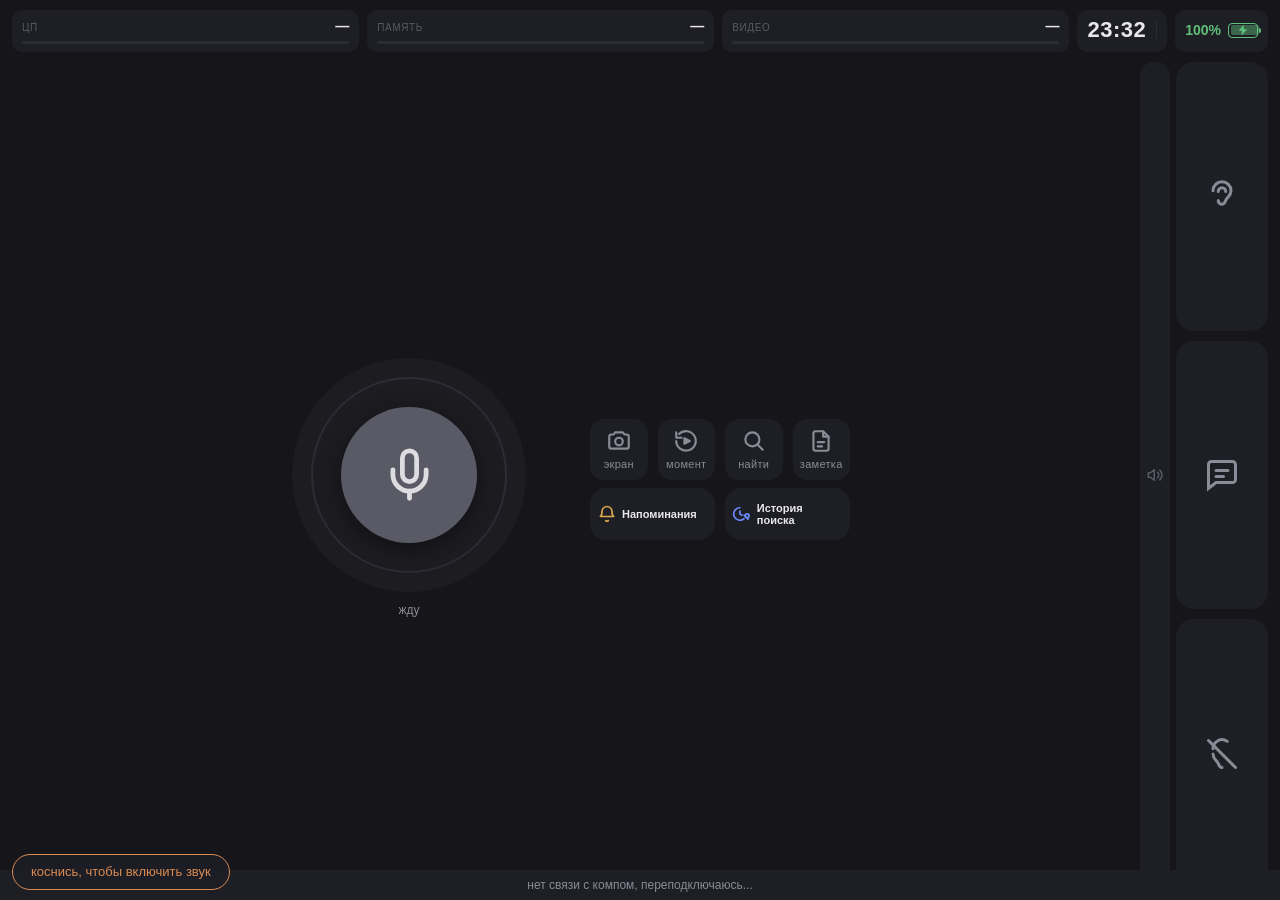
==== commit 86ee6bde: "Release 0.9.7: installer, phone and update fixes" ====
--- a/web/index.html
+++ b/web/index.html
@@ -5,6 +5,10 @@
 <meta name="viewport" content="width=device-width, initial-scale=1, viewport-fit=cover">
 <meta name="theme-color" id="цвет-панели" content="#15151a">
 <meta name="mobile-web-app-capable" content="yes">
+<!-- iOS: тот же смысл, что и метатег выше. Safari читает его при «На экран
+     „Домой“», но полный экран даёт только с галочкой «Открывать как
+     веб-приложение» — про это написано в настройках телефона и в README. -->
+<meta name="apple-mobile-web-app-capable" content="yes">
 <meta name="apple-mobile-web-app-status-bar-style" content="black-translucent">
 <link rel="manifest" href="/manifest.json">
 <link rel="icon" href="/icon.svg" type="image/svg+xml">
@@ -452,6 +456,139 @@
   }
   .act.flip.on.done { border-color: var(--выключено); }
 
+  /* ---------- Две широкие карточки под нижними кнопками ----------
+     Постоянные: их нельзя ни настроить, ни убрать, и в режиме правки они
+     просто есть. Левая — янтарная «Напоминания», правая — синяя «История
+     поиска»: цвет здесь различает их боковым зрением, подписи мелкие.
+
+     В портрете (по умолчанию) они столбиком — в одну строку подписи
+     «История поиска» не помещались и обрезались многоточием. В альбомной
+     ориентации рядом: там ширины хватает, и это вид телефона. */
+  #cards { display: flex; flex-direction: column; gap: 8px; }
+  #cards .card {
+    flex: 1 1 0; min-width: 0;
+    display: flex; align-items: center; gap: 10px;
+    min-height: 56px;
+    padding: 8px 12px;
+    background: var(--panel);
+    border: 1px solid transparent;
+    border-radius: 16px;
+    font-size: 15px; font-weight: 600;
+    transition: transform .15s, background .2s, border-color .2s;
+  }
+  #cards .card svg { flex: none; width: 26px; height: 26px; }
+  #cards .card span {
+    min-width: 0; overflow: hidden;
+    text-overflow: ellipsis; white-space: nowrap;
+  }
+  #cards .card:active { transform: scale(.97); background: var(--line); }
+  /* Цвет карточки — тот же, что у значка погоды и подсветки голоса, чтобы
+     телефон не выглядел пёстрым: янтарь и синий в оформлении уже есть. */
+  #cards .card { color: var(--text); }
+  #cards .card.rem .ico { color: var(--warn); }
+  #cards .card.hist .ico { color: var(--info); }
+  /* В макете пульта (`?edit=1`) карточки только для вида: данных с сервера
+     там нет, и нажатие ничего не спросит. */
+  body.edit #cards { pointer-events: none; }
+
+  /* ---------- Списки напоминаний и истории поиска ----------
+     Один оверлей на оба: шапка, крупный список, подпись снизу. Читают
+     издали, поэтому текст строки — 20 px, а время и подпись мельче. */
+  #remcard, #histcard {
+    display: none;
+    position: fixed; inset: 0; z-index: 28;
+    background: var(--bg);
+    flex-direction: column;
+    padding: 12px max(24px, env(safe-area-inset-right)) 10px
+             max(24px, env(safe-area-inset-left));
+  }
+  #remcard.on, #histcard.on { display: flex; }
+  #remcard .head, #histcard .head {
+    flex: none;
+    display: flex; align-items: center; gap: 12px;
+    padding-bottom: 10px; border-bottom: 1px solid var(--line);
+  }
+  #remcard .ttl, #histcard .ttl {
+    flex: 1; min-width: 0;
+    font-size: 24px; font-weight: 700;
+    overflow: hidden; text-overflow: ellipsis; white-space: nowrap;
+  }
+  #remcard.rem .ttl { color: var(--warn); }
+  #histcard.hist .ttl { color: var(--info); }
+  #remcard .x, #histcard .x {
+    flex: none;
+    width: 48px; height: 48px; border-radius: 50%;
+    display: flex; align-items: center; justify-content: center;
+    font-size: 20px; color: var(--muted);
+    background: var(--panel); border: 1px solid var(--line);
+  }
+  /* Список листается вниз; строки уходящие за край гаснут, а не срезаются. */
+  #remcard .list, #histcard .list {
+    flex: 1; min-height: 0;
+    overflow-y: auto; overscroll-behavior: contain;
+    -webkit-overflow-scrolling: touch;
+    padding: 8px 0 14px;
+  }
+  #remcard .row {
+    display: flex; flex-direction: column; gap: 3px;
+    padding: 12px 2px;
+    border-bottom: 1px solid var(--line);
+  }
+  #remcard .row:last-child { border-bottom: none; }
+  #remcard .row .t {
+    font-size: 20px; line-height: 1.25;
+    color: var(--text);
+    overflow: hidden; text-overflow: ellipsis; white-space: nowrap;
+  }
+  #remcard .row .w { font-size: 15px; color: var(--warn); }
+  /* Строка истории — кнопка: по ней открывается этот запрос в браузере на
+     компьютере, поэтому подложка и подпись про «на компе» обязательны. */
+  #histcard .row {
+    display: flex; flex-direction: row; align-items: center; gap: 10px;
+    padding: 12px 10px; margin: 0 0 6px;
+    background: rgba(255, 255, 255, .05);
+    border-radius: 12px;
+  }
+  #histcard .row:active { background: var(--line); }
+  #histcard .row .txt {
+    flex: 1; min-width: 0;
+    display: flex; flex-direction: column; gap: 3px;
+  }
+  #histcard .row .t {
+    font-size: 20px; line-height: 1.25; color: var(--text);
+    display: -webkit-box; -webkit-box-orient: vertical;
+    -webkit-line-clamp: 2; overflow: hidden;
+  }
+  #histcard .row .w { font-size: 14px; color: var(--info); }
+  #remcard .note, #histcard .note {
+    color: var(--muted); font-size: 18px; padding: 14px 2px;
+  }
+  #remcard .foot, #histcard .foot {
+    flex: none; text-align: center;
+    color: var(--dim); font-size: 12px;
+  }
+  /* Строки обоих списков: текст слева, маленькая кнопка справа. Текст ужимается
+     (`min-width: 0`), а кнопка — нет, иначе на 851×393 и в повороте подпись
+     «Удалить» не поместилась бы. */
+  #remcard .row { flex-direction: row; align-items: center; gap: 10px; }
+  #remcard .row .txt {
+    flex: 1; min-width: 0;
+    display: flex; flex-direction: column; gap: 3px;
+  }
+  /* Кнопка действия внутри строки. Отдельная от строки намеренно: нажатие на
+     «Удалить» не должно открывать запрос в браузере, поэтому она гасит
+     событие сама (см. `кнопкаСтроки`). */
+  #remcard .rbtn, #histcard .rbtn, #histcard .hbtn {
+    flex: none; padding: 11px 14px; border-radius: 12px;
+    font-size: 16px; line-height: 1;
+    color: var(--muted); background: var(--panel);
+    border: 1px solid var(--line);
+  }
+  #remcard .rbtn:active, #histcard .rbtn:active, #histcard .hbtn:active {
+    background: var(--line);
+  }
+  #histcard .hbtn { font-size: 15px; padding: 10px 12px; }
+
   /* ---------- Подменю программы ----------
      Поверх всего экрана: программа с меню открывает его вместо запуска, и
      подписи под плитками всё так же нет — как у значков. Закрывается
@@ -579,6 +716,27 @@
     display: flex; flex-direction: column; gap: 8px;
   }
   #find .q { color: var(--dim); font-size: 12px; }
+  /* Строка запроса и источники — кнопки: по ним открывается поиск на компе.
+     Подпись «↗» говорит, что это не чтение, а переход туда. */
+  #find .qrow { display: flex; flex-direction: column; gap: 2px; }
+  #find .qhint { color: var(--muted); font-size: 12px; }
+  /* Строки, которые нажимаются, — с подложкой: без неё они выглядели
+     подписью, а не кнопкой (30.09, предпросмотр). */
+  #find .qrow, #find .src .srow {
+    background: rgba(255, 255, 255, 0.05); border-radius: 10px;
+    padding: 6px 10px; margin-left: -10px; margin-right: -10px;
+  }
+  #find .src .srow {
+    display: flex; flex-direction: column; gap: 1px; margin-top: 4px;
+  }
+  #find .src .st { color: var(--text); }
+  #find .src .sh { color: var(--muted); font-size: 12px; }
+  /* Крестик в углу карточки — как у остальных оверлеев телефона. */
+  #find .x {
+    position: absolute; top: 6px; right: 10px;
+    color: var(--muted); font-size: 18px; padding: 2px 8px;
+  }
+  #find .card { position: relative; }
   #find .a {
     color: var(--text); font-size: 26px; font-weight: 600; line-height: 1.25;
     /* Четыре строки, дальше многоточие: длинный ответ на этом экране
@@ -1064,6 +1222,7 @@
     /* Правый столбец: сверху программы, снизу действия. Действия прибиты
        к низу и никуда не уезжают — их ищут не глядя, во время игры. */
     #right {
+      container-type: inline-size;
       /* Ширину ставит страница: колонка занимает ровно столько свободного
          места между кругом и столбцом режимов, сколько нужно значкам, и
          ни пикселем больше — иначе разъезжается весь круг. */
@@ -1088,6 +1247,29 @@
        центрировать их нельзя, иначе левый край уезжает за невидимое. */
     #apps.narrow { justify-content: start; }
     #apps::-webkit-scrollbar { display: none; }
+    /* Две карточки в один ряд — вид телефона (макет согласован 30.09).
+       Ширина колонки `#right` считается по сетке значков, а карточки её
+       повторяют: на макете в пульте так и должно выглядеть. */
+    #cards { flex-direction: row; gap: 10px; }
+    #cards .card { min-height: 52px; padding: 6px 10px; font-size: 15px; }
+    #cards .card svg { width: 24px; height: 24px; }
+  }
+
+  /* Если программ три ряда или включены подписи, центральная колонка
+     сужается. В карточках остаются полные названия, вторая строка у истории
+     допустима; обрезанные «Напоми...» и «История...» не объясняют кнопку. */
+  @media (orientation: landscape) {
+    @container (max-width: 350px) {
+      #cards .card { gap: 5px; padding: 6px; font-size: 11px; line-height: 1.1; }
+      #cards .card svg { width: 20px; height: 20px; }
+      #cards .card span { white-space: normal; overflow: visible; text-overflow: clip; }
+    }
+  }
+
+  @media (orientation: portrait) {
+    #middle { gap: 10px; min-width: 0; }
+    #orb { width: min(28vw, 150px); height: min(28vw, 150px); }
+    #right { flex: 1; min-width: 0; }
   }
 
   @media (orientation: landscape) and (max-height: 400px) {
@@ -1146,6 +1328,17 @@
     <div id="right">
       <div id="apps"></div>
       <div id="actions"></div>
+      <!-- Две постоянные карточки под нижними кнопками. Не настраиваются:
+           в отличие от `#actions` их нельзя ни переставить, ни убрать, и в
+           макете пульта они на месте — ровно как на телефоне. -->
+      <div id="cards">
+        <div class="card rem" id="card-rem" role="button" aria-label="Напоминания">
+          <span class="ico"></span><span>Напоминания</span>
+        </div>
+        <div class="card hist" id="card-hist" role="button" aria-label="История поиска">
+          <span class="ico"></span><span>История поиска</span>
+        </div>
+      </div>
     </div>
   </div>
 
@@ -1173,10 +1366,14 @@
 </div>
 <div id="find">
   <div class="card">
-    <div class="q"></div>
+    <div class="x">✕</div>
+    <div class="qrow">
+      <div class="q"></div>
+      <div class="qhint">открыть поиск на компе ↗</div>
+    </div>
     <div class="a"></div>
     <div class="src"></div>
-    <div class="cap">коснись, чтобы убрать</div>
+    <div class="cap">коснись ✕ или пустого места, чтобы убрать</div>
   </div>
 </div>
 <div id="wxcard">
@@ -1196,6 +1393,31 @@
 </div>
 <div id="shot"><img alt=""><div class="cap">коснись, чтобы убрать</div></div>
 
+<!-- Напоминания: что стоит. У каждой строки «Отменить» — снять можно и
+     голосом, и в пульте, но хозяин попросил и с телефона. Данные приходят по
+     тому же авторизованному WebSocket, что и всё остальное для телефона. -->
+<div id="remcard" class="rem">
+  <div class="head">
+    <div class="ttl">Напоминания</div>
+    <div class="x" role="button" aria-label="Закрыть">✕</div>
+  </div>
+  <div class="list"></div>
+  <div class="foot">«Отменить» сразу снимает одно. коснись ✕, чтобы закрыть</div>
+</div>
+
+<!-- История поиска: что она на самом деле искала. Строка — кнопка: по ней тот
+     же запрос открывается в браузере на компьютере. У строки своя «Удалить»,
+     в шапке — «Очистить»; обе срабатывают с одного касания. -->
+<div id="histcard" class="hist">
+  <div class="head">
+    <div class="ttl">История поиска</div>
+    <div class="hbtn" id="hist-clear" role="button" aria-label="Очистить историю поиска">Очистить</div>
+    <div class="x" role="button" aria-label="Закрыть">✕</div>
+  </div>
+  <div class="list"></div>
+  <div class="foot">коснись запроса — откроется на компе. «Удалить» и «Очистить» — сразу</div>
+</div>
+
 <!-- Заметки: во весь экран, но под рамкой #edge. Темы — полосой сверху,
      листается влево-вправо; под ней текст выбранной темы во всю ширину.
      Кнопка «✎ Записать» — это повторное нажатие кнопки «заметка»: первое
@@ -1255,6 +1477,12 @@
   replay: '<svg viewBox="0 0 24 24" fill="none" stroke="currentColor" stroke-width="2" stroke-linecap="round" stroke-linejoin="round"><path d="M3 12a9 9 0 1 0 2.6-6.4"/><path d="M3 4v5h5"/><path d="M10.5 9.5l5 2.5-5 2.5z" fill="currentColor"/></svg>',
   search: '<svg viewBox="0 0 24 24" fill="none" stroke="currentColor" stroke-width="2" stroke-linecap="round"><circle cx="10.5" cy="10.5" r="6.5"/><path d="M20 20l-4.8-4.8"/></svg>',
   note: '<svg viewBox="0 0 24 24" fill="none" stroke="currentColor" stroke-width="2" stroke-linecap="round" stroke-linejoin="round"><path d="M14 3H7a2 2 0 0 0-2 2v14a2 2 0 0 0 2 2h10a2 2 0 0 0 2-2V8z"/><path d="M14 3v5h5"/><path d="M9 13h6M9 17h4"/></svg>',
+  /* Две постоянные карточки под нижними кнопками: колокольчик у напоминаний
+     и часы с лупой у истории поиска — как на согласованном макете (30.09). */
+  bell: '<svg viewBox="0 0 24 24" fill="none" stroke="currentColor" stroke-width="2" stroke-linecap="round" stroke-linejoin="round"><path d="M18 9a6 6 0 1 0-12 0c0 5-2 6-2 6h16s-2-1-2-6z"/><path d="M10.5 20a2 2 0 0 0 3 0"/></svg>',
+  /* Часы с лупой в одной картинке: слева циферблат, справа увеличительное
+     стекло на «истории». Круг у лупы — ручка. */
+  searchtime: '<svg viewBox="0 0 24 24" fill="none" stroke="currentColor" stroke-width="2" stroke-linecap="round" stroke-linejoin="round"><path d="M9.5 4.5a7.5 7.5 0 1 0 4.9 13.2"/><path d="M9.5 8.5V12l2.5 1.5"/><path d="M14.5 13.5l5 5"/><circle cx="18.2" cy="14.2" r="2.3"/></svg>',
   /* Значки погоды. Сервер шлёт имя — те же слова, что в таблице WMO
      (core/weather.py), здесь только рисунок. Линейные, как все остальные. */
   sun: '<svg viewBox="0 0 24 24" fill="none" stroke="currentColor" stroke-width="2" stroke-linecap="round"><circle cx="12" cy="12" r="4.2"/><path d="M12 2v2.2M12 19.8V22M2 12h2.2M19.8 12H22M4.9 4.9l1.6 1.6M17.5 17.5l1.6 1.6M19.1 4.9l-1.6 1.6M6.5 17.5l-1.6 1.6"/></svg>',
@@ -1320,6 +1548,9 @@
 const ring = $('ring'), spinner = $('spinner'), label = $('label');
 const offline = $('offline'), expand = $('expand'), appsBox = $('apps');
 const modesBox = $('modes'), actionsBox = $('actions');
+/* Две постоянные карточки под нижними кнопками. Их высота входит в расчёт
+   сетки программ (`layoutApps`), поэтому блок берём здесь, рядом с остальными. */
+const cardsBox = $('cards');
 const shotBox = $('shot'), shotImg = shotBox.querySelector('img'), toastBox = $('toast');
 const menuBox = $('menu'), menuTiles = menuBox.querySelector('.tiles');
 const findBox = $('find');
@@ -1774,31 +2005,343 @@
 wxBox.addEventListener('click', showWeather);
 wxCard.addEventListener('click', closeWeather);
 
-/* ---------- Поиск ---------- */
+/* ---------- Поиск ----------
+   Карточка приходит после любого поиска: и после кнопки «Найти», и после
+   того, как она сходила в интернет сама (30.09, хозяин: «после любого поиска,
+   с касанием»). Строки в ней не текст для чтения, а кнопки: по запросу и по
+   источнику открывается браузер на компьютере — телефон знает только номер
+   источника, адрес берёт сервер. */
 let findTimer = null;
+/* Запрос, по которому открывать: тот, что реально ушёл в поисковик
+   (`query`), а если его нет — слова хозяина (`asked`). */
+let findQuery = '';
+/* Минуту карточка висела и занимала пол-экрана, пока хозяин уходил за кофе.
+   Он просит нескольких секунд: успел прочитать, тыкнул источник — карточка
+   своё дело сделала. Ссылки никуда не делись — вся история поиска лежит в
+   отдельной карточке и открывает любой запрос на компьютере. */
+const FIND_HIDE_MS = 7000;
+
+function closeFind() {
+  clearTimeout(findTimer);
+  findTimer = null;
+  findBox.classList.remove('on');
+}
+
+/* Касание строки карточку не закрывает, а продлевает: хозяин читает
+   источники и тыкает, времени нужно чуть больше, чем на чтение ответа. */
+function armFind() {
+  clearTimeout(findTimer);
+  findTimer = setTimeout(closeFind, FIND_HIDE_MS);
+}
 
 function showSearch(msg) {
   const card = findBox.querySelector('.card');
-  card.querySelector('.q').textContent = String(msg.query || '').slice(0, 120);
+  findQuery = String(msg.query || msg.asked || '').slice(0, 200);
+  card.querySelector('.q').textContent = findQuery.slice(0, 120);
   card.querySelector('.a').textContent = String(msg.answer || '').slice(0, 600);
   const sources = card.querySelector('.src');
   sources.innerHTML = '';
-  (Array.isArray(msg.sources) ? msg.sources : []).slice(0, 3).forEach((source) => {
+  (Array.isArray(msg.sources) ? msg.sources : []).slice(0, 3).forEach((source, номер) => {
     const row = document.createElement('div');
+    row.className = 'srow';
     /* Текст ставим текстом, а не разметкой: заголовки из интернета
        приходят чужими и не должны уметь ничего разметить. */
-    row.textContent = [source.host, source.title].filter(Boolean).join(' — ');
+    const title = document.createElement('div');
+    title.className = 'st';
+    title.textContent = String(source.title || source.host || '').slice(0, 160);
+    const host = document.createElement('div');
+    host.className = 'sh';
+    host.textContent = String(source.host || '');
+    row.appendChild(title);
+    row.appendChild(host);
+    row.addEventListener('click', (event) => {
+      event.stopPropagation();
+      /* Только номер: телефон не присылает адрес и не может заставить
+         комп открыть произвольную ссылку. */
+      send({ type: 'open_source', index: номер });
+      armFind();
+    });
     sources.appendChild(row);
   });
   findBox.classList.add('on');
-  clearTimeout(findTimer);
-  findTimer = setTimeout(() => findBox.classList.remove('on'), 25000);
-}
-
-findBox.addEventListener('click', () => {
-  clearTimeout(findTimer);
-  findBox.classList.remove('on');
+  armFind();
+}
+
+findBox.querySelector('.qrow').addEventListener('click', (event) => {
+  event.stopPropagation();
+  if (!findQuery) return;
+  send({ type: 'open_search', query: findQuery });
+  armFind();
 });
+
+findBox.querySelector('.x').addEventListener('click', (event) => {
+  event.stopPropagation();
+  closeFind();
+});
+
+/* Закрывает только пустое место вокруг карточки: касание самой карточки —
+   это касание строки, и оно должно открывать, а не убирать её. */
+findBox.addEventListener('click', (event) => {
+  if (event.target.closest('.card')) return;
+  closeFind();
+});
+
+/* ---------- Напоминания и история поиска ----------
+   Две постоянные карточки под нижними кнопками: что стоит и что она искала
+   в интернете. Обе только читают: отмены с телефона нет, а тап по строке
+   истории открывает тот же запрос в браузере на компьютере (тот же
+   `open_search`, что у карточки поиска — адрес собирает сервер).
+
+   Данные идут по тому же авторизованному WebSocket, что и всё остальное для
+   телефона: локальный `GET /api/reminders` с телефона недоступен, и снимать
+   это ограничение нельзя. В макете пульта (`?edit=1`) связи нет вовсе —
+   карточки там только для вида, и нажатие ничего не спрашивает. */
+const remBox = $('remcard'), remList = remBox.querySelector('.list');
+const histBox = $('histcard'), histList = histBox.querySelector('.list');
+
+/* Открытый список: пока ответ не пришёл, в нём написано «Открываю…», иначе
+   телефон мигнул бы пустым экраном, и это читалось бы как «ничего нет». */
+let listBox = null;
+
+/* Открыть карточку и попросить её список. `запрос` — что именно просим
+   (`reminders_list`, `search_history_list`). Переспроса здесь нет: это
+   только чтение, а кнопки действий работают с одного касания (см. `команда`). */
+function openList(box, list, запрос) {
+  closeMenu();
+  if (listBox && listBox !== box) listBox.classList.remove('on');
+  listBox = box;
+  box.classList.add('on');
+  if (!socket || socket.readyState !== WebSocket.OPEN) {
+    /* Нет связи — говорим сразу, а не «Открываю…»: ждать ответа, которого не
+       будет, хозяин не станет. */
+    показатьОжидание(list, 'нет связи с компом');
+    return;
+  }
+  /* Список чистим и показываем ожидание, даже если он уже был открыт: хозяин
+     мог смотреть другой, а старые данные с новым ожиданием — враньё. */
+  показатьОжидание(list, 'Открываю…', 'не получила ответа — попробуй ещё раз');
+  send({ type: запрос });
+}
+
+/* Пока комп не ответил, в списке стоит одна строка-ожидание. Если ответа нет
+   и через `WAIT_MS`, а `тихо` сказано, строка меняется на честную: иначе
+   «Открываю…» висело бы вечно, и хозяин думал бы, что телефон завис. */
+const WAIT_MS = 8000;
+let waitTimer = null;
+
+function показатьОжидание(list, текст, тихо) {
+  clearTimeout(waitTimer);
+  list.textContent = '';
+  const надпись = cardNote(текст);
+  list.appendChild(надпись);
+  if (!тихо || тихо === текст) return;
+  waitTimer = setTimeout(() => {
+    /* Ответ пришёл и перерисовал список — надпись уже не наша, трогать нечего. */
+    if (надпись.parentNode !== list) return;
+    надпись.textContent = тихо;
+  }, WAIT_MS);
+}
+
+function closeList(box) {
+  box.classList.remove('on');
+  if (listBox === box) listBox = null;
+}
+
+function cardNote(text) {
+  const el = document.createElement('div');
+  el.className = 'note';
+  /* Текстом: сюда попадает и ошибка с компьютера, а чужой текст разметкой
+     быть не должен. */
+  el.textContent = text;
+  return el;
+}
+
+/* Команда с телефона: требует живую связь (в макете `?edit=1` её нет вовсе) и
+   показывает ожидание. Дальше список перерисует ответ компьютера — вместе с
+   ошибкой, если что-то пошло не так. Одно касание — одно действие: хозяин
+   просил убрать переспрос («нажал — и сделано»), а `confirm` на телефоне
+   выглядит как чужое окно. */
+function команда(list, что) {
+  if (EDIT) return;
+  if (!socket || socket.readyState !== WebSocket.OPEN) {
+    показатьОжидание(list, 'нет связи с компом');
+    return;
+  }
+  показатьОжидание(list, 'Делаю…', 'не получила ответа — попробуй ещё раз');
+  send(что);
+}
+
+function openReminders() {
+  if (EDIT) return;
+  openList(remBox, remList, 'reminders_list');
+}
+
+function openHistory() {
+  if (EDIT) return;
+  openList(histBox, histList, 'search_history_list');
+}
+
+/* Значки карточек — из общего словаря, как у программ и нижних кнопок. */
+$('card-rem').querySelector('.ico').innerHTML = ICONS.bell;
+$('card-hist').querySelector('.ico').innerHTML = ICONS.searchtime;
+
+$('card-rem').addEventListener('click', openReminders);
+$('card-hist').addEventListener('click', openHistory);
+remBox.querySelector('.x').addEventListener('click', (event) => {
+  event.stopPropagation();
+  closeList(remBox);
+});
+histBox.querySelector('.x').addEventListener('click', (event) => {
+  event.stopPropagation();
+  closeList(histBox);
+});
+$('hist-clear').addEventListener('click', (event) => {
+  event.stopPropagation();
+  /* Одно касание — и вся история поиска убрана. Список перерисует ответ
+     компьютера, а если связь пропала, на месте кнопки будет «нет связи». */
+  команда(histList, { type: 'search_history_clear' });
+});
+
+/* Время строкой: «сегодня 17:00», «завтра 9:30», а на дату — «30.09 17:00».
+   Разбирает сам телефон (браузер понимает ISO с поясом), и слова «сегодня» и
+   «завтра» — его же часы: у него пояс свой. */
+function whenText(value) {
+  const момент = new Date(String(value || ''));
+  if (!value || isNaN(момент.getTime())) return '';
+  const часы = String(момент.getHours()).padStart(2, '0')
+    + ':' + String(момент.getMinutes()).padStart(2, '0');
+  const сегодня = new Date();
+  const завтра = new Date(сегодня.getTime() + 86400000);
+  if (момент.toDateString() === сегодня.toDateString()) return 'сегодня ' + часы;
+  if (момент.toDateString() === завтра.toDateString()) return 'завтра ' + часы;
+  return String(момент.getDate()).padStart(2, '0') + '.'
+    + String(момент.getMonth() + 1).padStart(2, '0') + ' ' + часы;
+}
+
+/* Сколько осталось: у таймера это главное. Считаем по часам телефона — пояс у
+   будильника и у телефона может разойтись, и честнее считать там, где
+   смотрят. */
+function leftText(item) {
+  const момент = new Date(String(item.due || ''));
+  if (!item.due || isNaN(момент.getTime())) return '';
+  const минут = Math.round((момент.getTime() - Date.now()) / 60000);
+  if (минут <= 0) return 'пора';
+  if (минут < 60) return 'через ' + минут + ' мин';
+  const часов = Math.floor(минут / 60);
+  if (часов < 24) return 'через ' + часов + ' ' + часовWord(часов);
+  return whenText(item.due);
+}
+
+function drawReminders(msg) {
+  if (!remBox.classList.contains('on')) return;
+  clearTimeout(waitTimer);
+  const items = Array.isArray(msg.items) ? msg.items : [];
+  remList.textContent = '';
+  /* Ошибку показываем и списком не молчим: после неудачной отмены хозяин
+     должен увидеть, что осталось стоять, а не пустую карточку. */
+  if (msg.error) remList.appendChild(cardNote('не получила: ' + String(msg.error)));
+  if (!items.length) {
+    if (!msg.error) {
+      remList.appendChild(cardNote('Пока пусто. Скажи «напомни…» — поставлю.'));
+    }
+    return;
+  }
+  items.forEach((item) => {
+    const one = item || {};
+    const row = document.createElement('div');
+    row.className = 'row';
+    const txt = document.createElement('div');
+    txt.className = 'txt';
+    /* Текст напоминания — слова хозяина: текстом, а не разметкой. */
+    const t = document.createElement('div');
+    t.className = 't';
+    t.textContent = String(one.text || '').slice(0, 200)
+      || (one.kind === 'timer' ? 'таймер' : 'напоминание');
+    const w = document.createElement('div');
+    w.className = 'w';
+    /* Вид записи — словами: телефон не знает, что значит `timer`. */
+    w.textContent = (one.kind === 'timer' ? 'таймер · ' : '') + leftText(one);
+    txt.append(t, w);
+    row.appendChild(txt);
+    const id = String(one.id || '').slice(0, 64);
+    if (id) row.appendChild(кнопкаСтроки('Отменить', () => {
+      /* Снять одно: `id` телефон знает с списка, а «всё» с телефона нельзя.
+         Одно касание — и напоминания нет, без переспроса. */
+      команда(remList, { type: 'reminders_cancel', id: id });
+    }));
+    remList.appendChild(row);
+  });
+}
+
+/* Маленькая кнопка действия в строке списка. Событие гасит сама: строка
+   истории — кнопка «открыть поиск», и нажатие «Удалить» не должно ещё и
+   открывать браузер на компьютере. Действие выполняется сразу: переспроса
+   больше нет (хозяин 1 октября — «нажал, и всё»). */
+function кнопкаСтроки(подпись, действие) {
+  const b = document.createElement('div');
+  b.className = 'rbtn';
+  b.setAttribute('role', 'button');
+  b.textContent = подпись;
+  b.addEventListener('click', (event) => {
+    event.stopPropagation();
+    действие();
+  });
+  return b;
+}
+
+function drawHistory(msg) {
+  if (!histBox.classList.contains('on')) return;
+  clearTimeout(waitTimer);
+  const items = Array.isArray(msg.items) ? msg.items : [];
+  histList.textContent = '';
+  if (msg.error) histList.appendChild(cardNote('не получила: ' + String(msg.error)));
+  const пусто = cardNote('Пока пусто: в интернете ещё не искала.');
+  if (!items.length) {
+    if (!msg.error) histList.appendChild(пусто);
+    return;
+  }
+  items.forEach((item) => {
+    const one = item || {};
+    const запрос = String(one.query || '').slice(0, 200);
+    if (!запрос) return;
+    const row = document.createElement('div');
+    row.className = 'row';
+    row.setAttribute('role', 'button');
+    const txt = document.createElement('div');
+    txt.className = 'txt';
+    /* Запрос текстом: это слова хозяина, разметки тут быть не может. */
+    const t = document.createElement('div');
+    t.className = 't';
+    t.textContent = запрос;
+    const w = document.createElement('div');
+    w.className = 'w';
+    w.textContent = whenText(one.at);
+    txt.append(t, w);
+    row.appendChild(txt);
+    /* Убирается строго по `id`: тот же вопрос может лежать здесь дважды, и
+       снести надо ту, которую ткнули. */
+    const id = String(one.id || '').slice(0, 64);
+    if (id) {
+      /* Одно касание — и записи нет. Событие кнопка гасит сама, поэтому
+         браузер на компьютере из-за удаления не откроется. */
+      row.appendChild(кнопкаСтроки('Удалить', () => {
+        команда(histList, { type: 'search_history_delete', id: id });
+      }));
+    }
+    row.addEventListener('click', (event) => {
+      event.stopPropagation();
+      /* Только сам запрос: адрес собирает сервер (`_open_search`), телефон не
+         присылает ничего, кроме текста. В историю это повторно не пишется —
+         туда кладутся только настоящие поиски (core/search_history.py). */
+      send({ type: 'open_search', query: запрос });
+      closeList(histBox);
+    });
+    histList.appendChild(row);
+  });
+  /* Мусор в ответе (строки без запроса) — тогда список пуст, и сказать об
+     этом надо словами, а не оставить белый экран. */
+  if (!histList.childElementCount) histList.appendChild(пусто);
+}
 
 /* ---------- Заметки ----------
    Кнопка «заметка» открывает этот оверлей, а «✎ Записать» в его шапке — то
@@ -2081,15 +2624,16 @@
 }
 
 /* ---------- Раскладка значков ----------
-   Колонок всегда четыре, рядов 2 или 3 — как просил хозяин. Размер плитки
-   считаем по всей сетке 4 × рядов, даже когда программ три: иначе три
+   Колонок всегда четыре, рядов два — как просил хозяин. Размер плитки
+   считаем по всей сетке 4 × 2, даже когда программ три: иначе три
    плитки растянулись бы на весь экран и макет в пульте врал бы. Рядов,
-   занятых значками, не больше, чем нужно: одна программа в трёх рядах —
-   это одна огромная плитка посреди пустоты. Больше, чем влезает в 4 × ряды, —
-   колонок больше, и листаем вбок, как раньше. Портретная раскладка
-   (два столбца по центру) не трогаем. */
+   занятых значками, не больше, чем нужно: одна программа в двух рядах —
+   это одна огромная плитка посреди пустоты. Больше, чем влезает в 4 × 2, —
+   колонок больше, и листаем вбок, как раньше: лишние плитки остаются
+   доступны прокруткой, а не пропадают. Портретная раскладка (два столбца
+   по центру) не трогаем. */
 const TILE_MIN = 60, TILE_MAX = 92, TILE_GAP = 10, TILE_ROWS = 2;
-const TILE_COLS = 4, TILE_ROWS_MIN = 2, TILE_ROWS_MAX = 3;
+const TILE_COLS = 4, TILE_ROWS_MIN = 2, TILE_ROWS_MAX = 2;
 /* Подпись под значком: 15 px текст, 3 px зазор, округление на всякий
    случай. Столько высоты плитка теряет на каждый ряд. */
 const LABEL_H = 22;
@@ -2136,9 +2680,13 @@
      заполненной сетке, — иначе добавление первой программы «скакало» бы. */
   const byWidth = Math.floor((free - TILE_GAP * (TILE_COLS - 1)) / TILE_COLS);
   /* По высоте все ряды тоже должны поместиться, иначе значки уедут вниз
-     и появятся прокрученные ряды. Подписи под значками высоту едят. */
+     и появятся прокрученные ряды. Подписи под значками высоту едят.
+     Высота считается по факту: снизу под сеткой живут нижние кнопки и две
+     постоянные карточки, и обе могут стать выше или ниже (подписи, портрет,
+     поворот) — магическое число здесь быстро разъехалось бы с макетом. */
   const room = window.innerHeight - 10 - 12 - 10
-    - $('stats').offsetHeight - actionsBox.offsetHeight - 8;
+    - $('stats').offsetHeight - actionsBox.offsetHeight
+    - cardsBox.offsetHeight - 8 - 8;
   const label = вид.labels ? LABEL_H : 0;
   const byHeight = Math.floor(
     (room - TILE_GAP * (рядов - 1) - label * рядов) / рядов);
@@ -2155,10 +2703,11 @@
   $('right').style.setProperty('--right', Math.min(need, free) + 'px');
 }
 
-/* Вид сетки. Колонок всегда четыре: хозяин попросил «4 в ширину, рядов 2 или
-   3 — и всё», а серверное `cols` мы больше не читаем вовсе (в живом
-   `settings.json` от старой версии осталось «auto», и девятая программа
-   снова раздувала сетку до пяти колонок). Ряды — 2 или 3. */
+/* Вид сетки. Колонок всегда четыре: хозяин попросил «4 в ширину», а серверное
+   `cols` мы больше не читаем вовсе (в живом `settings.json` от старой версии
+   осталось «auto», и девятая программа снова раздувала сетку до пяти
+   колонок). Ряды — два: старые «3» (от прежней версии пульта) показываем
+   двумя, лишние плитки никуда не деваются — они уезжают вбок по прокрутке. */
 function gridView(layout) {
   const l = (layout && typeof layout === 'object') ? layout : {};
   const n = parseInt(l.rows, 10);
@@ -2568,6 +3117,67 @@
   }
 }
 
+/* ---------- Фон во время поиска ----------
+   Пока она ходит в интернет, звучит тихий круг — иначе секунды ожидания
+   не отличить от зависания. Файл один раз приходит с компа, дальше крутится
+   на телефоне по кругу, пока не придёт `search_hum false`.
+
+   Всё, что нужно `connect()`, — функцией или `var`: `connect()` зовётся при
+   загрузке выше по тексту, и `let` на его месте ещё не был бы объявлен. */
+var humХочу = false, humБуфер = null, humИсточник = null, humГромкость = null,
+    humГрузится = false;
+
+function searchHum(on, gain) {
+  humХочу = !!on;
+  if (!audioCtx) return;
+  /* Браузер телефона усыпляет звук, когда гаснет экран, — как в playSound. */
+  if (audioCtx.state === 'suspended') audioCtx.resume();
+  if (on) {
+    /* Уже играет — второй раз нечего. */
+    if (humИсточник) return;
+    if (!humБуфер) {
+      if (humГрузится) return;
+      humГрузится = true;
+      fetch('/search_hum.wav')
+        .then((r) => r.arrayBuffer())
+        .then((data) => audioCtx.decodeAudioData(data))
+        .then((buf) => {
+          humБуфер = buf;
+          humГрузится = false;
+          /* Пока грузили, мог прийти `false` — тогда не включаем вовсе. */
+          if (humХочу) searchHum(true, gain);
+        })
+        .catch(() => { humГрузится = false; });
+      return;
+    }
+    const src = audioCtx.createBufferSource();
+    src.buffer = humБуфер;
+    src.loop = true;
+    const vol = audioCtx.createGain();
+    vol.gain.value = 0.0001;
+    src.connect(vol);
+    /* Мимо анализатора: иначе кружок дёргается весь ответ. */
+    vol.connect(audioCtx.destination);
+    const now = audioCtx.currentTime;
+    vol.gain.setValueAtTime(0.0001, now);
+    vol.gain.exponentialRampToValueAtTime(Math.max(0.0001, gain), now + 0.4);
+    src.start(now);
+    humИсточник = src;
+    humГромкость = vol;
+    return;
+  }
+  humХочу = false;
+  if (!humИсточник) return;
+  const src = humИсточник, vol = humГромкость;
+  humИсточник = null;
+  humГромкость = null;
+  const now = audioCtx.currentTime;
+  vol.gain.cancelScheduledValues(now);
+  vol.gain.setValueAtTime(Math.max(vol.gain.value, 0.0001), now);
+  vol.gain.exponentialRampToValueAtTime(0.0001, now + 0.3);
+  try { src.stop(now + 0.35); } catch (e) {}
+}
+
 /* Щелчок под палец. Вешаем одним обработчиком на всю страницу: кнопки
    создаются на лету, а подписываться на каждую — забыть половину.
    pointerdown, а не click: отклик должен прийти на касание, а не после
@@ -2577,8 +3187,9 @@
   (event) => {
     if (!audioCtx) return;
     /* Заметки — те же кнопки под палец: 28.09 хозяин заметил, что «✕»
-       закрывает их молча. */
-    if (event.target.closest('.act, .app, .mode, #orb, #expand, #s-wx, #язычок, .гром-шаг, .nclose, .nrec, .ntopic')) {
+       закрывает их молча. Строки карточки поиска — тоже: там касание
+       открывает браузер на компьютере, и хозяин ждёт отклика. */
+    if (event.target.closest('.act, .app, .mode, #orb, #expand, #s-wx, #язычок, .гром-шаг, .nclose, .nrec, .ntopic, #find .qrow, #find .srow, #find .x, #cards .card, #remcard .x, #remcard .rbtn, #histcard .x, #histcard .row, #histcard .rbtn, #histcard .hbtn')) {
       playSound('tap');
     }
   },
@@ -2811,8 +3422,29 @@
   label.style.color = 'var(--muted)';
 }
 
+/* Ключ привязки: приходит в ссылке из QR-кода (`?k=…`) и запоминается —
+   дальше телефон открывают из закладки или с главного экрана без него.
+   Без ключа комп не пускает телефон из сети (29.09): иначе любой в том же
+   Wi-Fi мог снять экран и прочитать заметки.
+   Функция, а не переменная: `connect()` зовётся при загрузке выше по
+   тексту, и `let` здесь ещё не был бы объявлен — связь не поднималась
+   вовсе (поймано проверкой в браузере 29.09). */
+function ключПривязки() {
+  let изСсылки = '';
+  try { изСсылки = new URLSearchParams(location.search).get('k') || ''; } catch (e) {}
+  try {
+    if (изСсылки) localStorage.setItem('ключ', изСсылки);
+    return изСсылки || localStorage.getItem('ключ') || '';
+  } catch (e) {
+    return изСсылки;
+  }
+}
+var needKey = false;
+
 function connect() {
-  socket = new WebSocket('ws://' + location.host + '/ws');
+  const phoneKey = ключПривязки();
+  const ключ = phoneKey ? '?k=' + encodeURIComponent(phoneKey) : '';
+  socket = new WebSocket('ws://' + location.host + '/ws' + ключ);
   socket.binaryType = 'arraybuffer';
 
   socket.onopen = () => {
@@ -2849,8 +3481,11 @@
     else if (msg.type === 'shot') showShot(msg.image, msg.caption, msg.hide);
     else if (msg.type === 'toast') showToast(msg.text, msg.ok);
     else if (msg.type === 'sound') playSound(msg.name);
+    else if (msg.type === 'search_hum') searchHum(!!msg.on, Number(msg.gain) || 1);
     else if (msg.type === 'dictation') edgeDictation(!!msg.on);
     else if (msg.type === 'notes') drawNotes(msg.sections);
+    else if (msg.type === 'reminders') drawReminders(msg);
+    else if (msg.type === 'search_history') drawHistory(msg);
     else if (msg.type === 'note_topic') drawNoteTopic(msg);
     else if (msg.type === 'stop') {
       stopEpoch += 1;
@@ -2864,14 +3499,26 @@
       playAt = 0;
     } else if (msg.type === 'version') {
       if (FRESH && msg.value !== PAGE_VERSION) reloadSoon();
+    } else if (msg.type === 'need_key') {
+      needKey = true;
     }
   };
 
   socket.onclose = () => {
+    setState('off');
+    edgeDictation(false);
+    if (needKey) {
+      /* Не «нет связи»: связь есть, но комп этот телефон не знает. Пробовать
+         каждые полторы секунды незачем — ключ сам не появится. */
+      offline.textContent = 'телефон не привязан: открой в пульте «Настройки → Телефон» '
+        + 'и наведи камеру на QR-код';
+      offline.style.display = 'block';
+      needKey = false;
+      setTimeout(connect, 15000);
+      return;
+    }
     offline.textContent = 'нет связи с компом, переподключаюсь...';
     offline.style.display = 'block';
-    setState('off');
-    edgeDictation(false);
     setTimeout(connect, 1500);
   };
 
@@ -2917,6 +3564,9 @@
      опустевшую очередь, счёт не сходился, и микрофон включался только
      по запасному таймеру — на секунды позже, чем она замолчала. */
   if (epoch !== stopEpoch) return;
+  /* Страховка: пошёл её голос — фон гасим, даже если комп не успел прислать
+     `search_hum false` (связь могла вернуться с задержкой). */
+  searchHum(false);
   /* Комп не шлёт куски, пока мы не сказали `audio ready`, так что это
      страховка на случай гонки. Играть нечем — кусок тихо выбрасываем, и
      отчёта не шлём: его ждёт счётчик на компе, и лишний «played» сбил бы
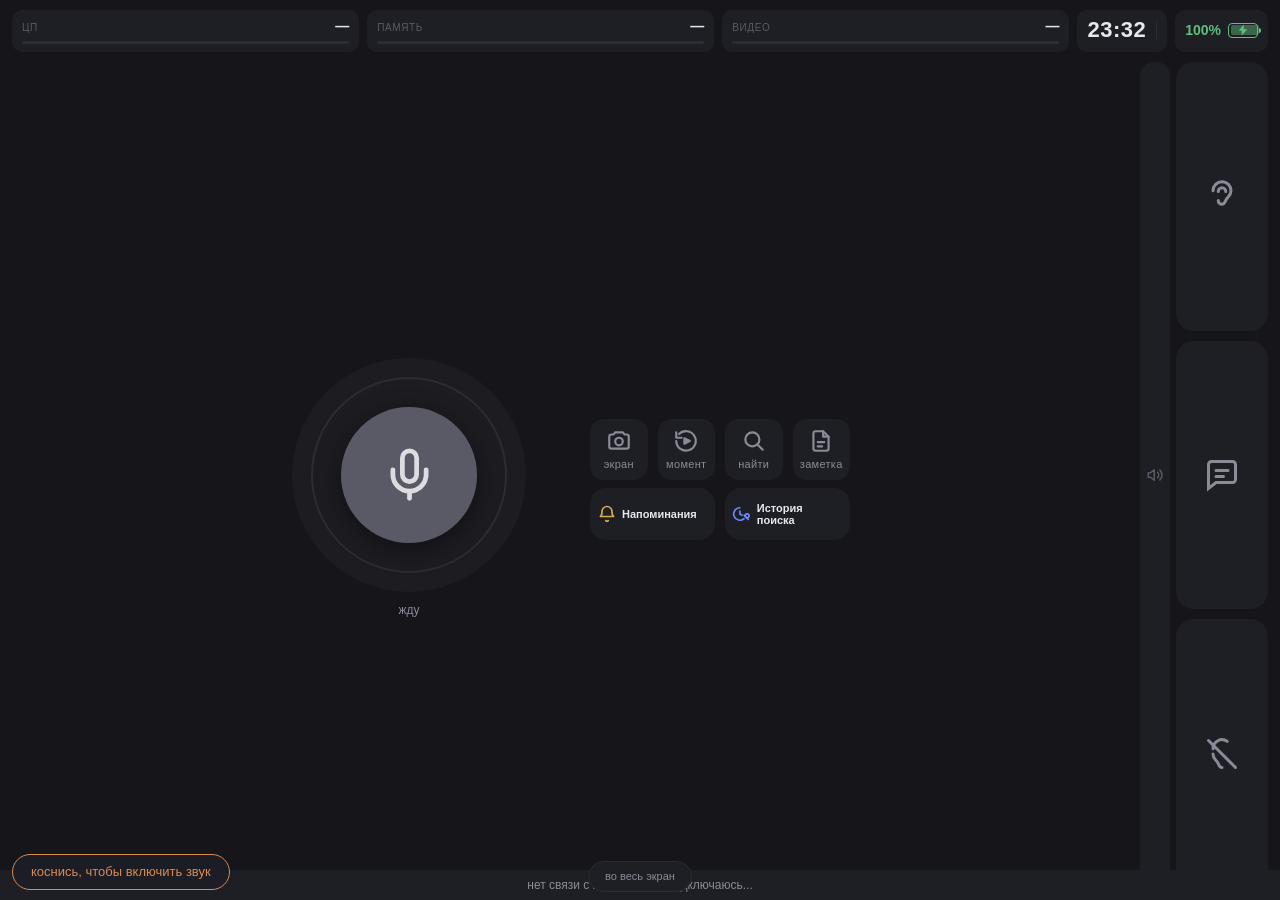
==== commit aa41d209: "Труба 0.9.8: установка, iPhone и проверка микрофона Исправлен последний шаг установщика и ложные «пу" ====
--- a/web/index.html
+++ b/web/index.html
@@ -12,6 +12,7 @@
 <meta name="apple-mobile-web-app-status-bar-style" content="black-translucent">
 <link rel="manifest" href="/manifest.json">
 <link rel="icon" href="/icon.svg" type="image/svg+xml">
+<link rel="apple-touch-icon" href="/apple-touch-icon.png">
 <title>Труба</title>
 <style>
   /* Шрифт отдаём сами. Раньше Montserrat тут был только объявлен: в браузере
@@ -405,6 +406,33 @@
      кнопки нажимаются — ими выбирают, что кнопка делает. */
   body.edit #orb, body.edit #режимы,
   body.edit #s-wx, body.edit #expand, body.edit #hint { pointer-events: none; }
+  /* Значок программы — картинка, и браузер на нажатии мышью начинает своё
+     перетаскивание картинки: под курсором появляется «призрак», а
+     pointer-события обрываются (`pointercancel`), и плитка не тащится живьём.
+     Поэтому в режиме правки картинка не тянется и вообще не берёт указатель,
+     а жест целиком достаётся плитке. */
+  body.edit .app img {
+    -webkit-user-drag: none; user-select: none; pointer-events: none;
+  }
+  body.edit .app { touch-action: none; user-select: none; }
+  /* Кнопка «+» в макете пульта: добавить программу прямо с экрана телефона.
+     Плиткой в сетке она быть не может — 28.09 девятая плитка ломала раскладку,
+     — поэтому стоит поверх, в свободном месте у края области программ, и на
+     раскладку `layoutApps` не влияет. На настоящем телефоне её нет. */
+  body.edit #edit-add {
+    display: flex;
+    position: fixed;
+    width: 40px; height: 40px;
+    border: 0; border-radius: 50%;
+    background: var(--accent); color: var(--на-акценте);
+    font: 600 26px/1 "Montserrat", -apple-system, "Segoe UI", Roboto, sans-serif;
+    cursor: pointer;
+    align-items: center; justify-content: center;
+    z-index: 12;
+    box-shadow: 0 4px 10px var(--тень);
+  }
+  body.edit #edit-add:active { transform: scale(.93); }
+  body.edit #edit-add[hidden] { display: none; }
   @keyframes pop {
     from { opacity: 0; transform: scale(.85); }
     to   { opacity: 1; transform: none; }
@@ -1104,6 +1132,23 @@
     background: var(--panel); color: var(--muted); font-size: 12px;
     z-index: 15;
   }
+  /* Тот же элемент, но крупно: телефон открыт с ярлыка, а комп его не знает.
+     Узкой полосой внизу (12 px) хозяин это не прочитал — в журнале десятки
+     строк «телефон без ключа не пустила», а на экране пустая Труба. Крупное
+     сообщение занимает почти весь экран (телефон стоит горизонтально),
+     читается с расстояния и прямо говорит, что делать. */
+  #offline.крупно {
+    top: 0; bottom: 0;
+    display: none;
+    align-items: center; justify-content: center;
+    min-height: 390px;
+    padding: 28px; text-align: left;
+    background: var(--bg); color: var(--text);
+    font-size: 19px; line-height: 1.5;
+    z-index: 17;
+  }
+  /* Показом занимается `сообщениеНаЭкране`: она ставит и класс, и `display`,
+     поэтому правила показа здесь нет — только сам вид крупного сообщения. */
   #expand {
     display: none;
     position: fixed; left: 50%; bottom: 8px;
@@ -1112,6 +1157,37 @@
     border: 1px solid var(--line); border-radius: 18px;
     background: var(--panel); color: var(--muted); font-size: 11px;
     z-index: 16;
+  }
+  /* На iPhone полного экрана нет, а кнопка «во весь экран» молча ничего не
+     делала. Плашка-вопрос честнее мёртвой кнопки: она такая же маленькая и
+     снизу, но говорит, где искать настоящий полный экран. */
+  #expand.подсказка {
+    color: var(--accent); border-color: var(--акцент-подложка);
+    background: var(--акцент-подложка); font-size: 13px;
+    padding: 9px 18px;
+  }
+  /* Карточка-подсказка по нажатию: длинный текст не влезет в плашку. */
+  #подсказка-экрана {
+    position: fixed; inset: 0;
+    display: flex; align-items: center; justify-content: center;
+    padding: 28px;
+    background: var(--заслон);
+    z-index: 40;
+  }
+  #подсказка-экрана .птекст {
+    position: relative;
+    max-width: 520px;
+    padding: 28px 56px 28px 28px;
+    border: 1px solid var(--line); border-radius: 20px;
+    background: var(--panel); color: var(--text);
+    font-size: 19px; line-height: 1.5;
+  }
+  #подсказка-экрана .пзакрыть {
+    position: absolute; top: 8px; right: 10px;
+    width: 40px; height: 40px;
+    border: none; border-radius: 50%;
+    background: none; color: var(--muted);
+    font-size: 20px; line-height: 1;
   }
 
   /* ---------- Свечение по краям экрана ----------
@@ -2570,8 +2646,13 @@
    обработчика нажатия. */
 function appFace(item) {
   /* Настоящий значок программы узнаётся мгновенно, рисованный — нет.
-     Для ссылок значка нет, там остаётся наша иконка. */
-  if (item.image) return '<img src="' + item.image + '" alt="">';
+     Для ссылок значка нет, там остаётся наша иконка.
+     В режиме правки картинке запрещено тянуться: иначе мышь перетаскивает
+     именно её (см. `body.edit .app img` в стилях). */
+  if (item.image) {
+    return '<img src="' + item.image + '" alt=""'
+      + (EDIT ? ' draggable="false"' : '') + '>';
+  }
   return ICONS[item.icon] || ICONS.app;
 }
 
@@ -2840,11 +2921,11 @@
   return el;
 }
 
-function menuItem(item) {
+function menuItem(item, app, номер) {
   /* Закладки и сайты — карточками, остальное — квадратными плитками. */
   if (item.kind === 'bookmark' || item.kind === 'site') {
     const card = menuCard(item);
-    menuBindClick(card, item);
+    menuBindClick(card, item, app, номер);
     return card;
   }
   const el = document.createElement('div');
@@ -2860,13 +2941,21 @@
     tag.textContent = item.caption;
     el.appendChild(tag);
   }
-  menuBindClick(el, item);
+  menuBindClick(el, item, app, номер);
   return el;
 }
 
 /* Нажатие и удержание — одни и те же и для плитки, и для карточки: поведение
-   не менялось, поменялся только вид (28.09). */
-function menuBindClick(el, item) {
+   не менялось, поменялся только вид (28.09).
+   В макете пульта (`?edit=1`) плитка ничего не выполняет — комп только
+   сообщает пульту, какой пункт выбран: `truba-edit-menu-pick`. */
+function menuBindClick(el, item, app, номер) {
+  if (EDIT) {
+    el.addEventListener('click', () => {
+      editSay({ type: 'truba-edit-menu-pick', app: app.id, index: номер });
+    });
+    return;
+  }
   if (item.toggle) {
     el.classList.add('flip');
     el.dataset.key = item.key;
@@ -2913,11 +3002,17 @@
   closeMenu();
   currentMenu = app;
   menuTiles.innerHTML = '';
+  /* Пункты приходят от сервера, а в макете — от пульта (`прогПозиции`), и у
+     программы без пунктов их нет вовсе: подменю всё равно нужно, там главная
+     плитка и «+». */
+  const пункты = Array.isArray(app.menu) ? app.menu : [];
   /* Подменю считается от своего окна, а не от раскладки программ: здесь
      сверху ничего нет, места больше, а первая плитка вдвое выше обычной и
      занимает два столбца. Считаем по самим пунктам: закладка занимает две
-     колонки, а плитка одну — по одному числу пунктов это не узнать. */
-  layoutMenu(app.menu);
+     колонки, а плитка одну — по одному числу пунктов это не узнать.
+     В макете в конце ещё плитка «+», и в раскладку она тоже входит: иначе
+     последний пункт уехал бы за нижний край. */
+  layoutMenu(EDIT ? пункты.concat([{ kind: 'плюс' }]) : пункты);
 
   const main = document.createElement('div');
   main.className = 'app main';
@@ -2927,15 +3022,76 @@
   main.style.color = APP_COLORS[app.id] || 'var(--muted)';
   main.innerHTML = appFace(app);
   main.addEventListener('click', () => {
+    /* В макете программа не запускается — она выбирается для правки. */
+    if (EDIT) { editSay({ type: 'truba-edit-pick', id: app.id }); return; }
     send({ type: 'menu', app: app.id, item: 'launch' });
     flash(main);
     armMenu();
   });
   menuTiles.appendChild(main);
 
-  app.menu.forEach((item) => menuTiles.appendChild(menuItem(item)));
+  пункты.forEach((item, номер) => menuTiles.appendChild(menuItem(item, app, номер)));
+  /* Плитка «+» — только в макете: хозяин жмёт её и получает в пульте новый
+     пункт подменю. Настоящему телефону добавлять нечего. */
+  if (EDIT) menuTiles.appendChild(editПлиткаПлюс(app));
   menuBox.classList.add('on');
   armMenu();
+}
+
+/* Плитка «+» в подменю макета. Рисованная, как обычный пункт, с подписью
+   «добавить»: хозяин должен узнать её по подписи, а не по рисунку. */
+function editПлиткаПлюс(app) {
+  const el = document.createElement('div');
+  el.className = 'app captioned';
+  el.title = 'добавить пункт';
+  el.setAttribute('role', 'button');
+  el.setAttribute('aria-label', 'добавить пункт');
+  el.innerHTML = '<svg viewBox="0 0 24 24" fill="none" stroke="currentColor"'
+    + ' stroke-width="2" stroke-linecap="round"><path d="M12 5v14M5 12h14"/></svg>';
+  const tag = document.createElement('span');
+  tag.className = 'cap-tag';
+  tag.textContent = 'добавить';
+  el.appendChild(tag);
+  el.addEventListener('click', () => editПоказатьВиды(app));
+  return el;
+}
+
+/* Что добавлять: две крупные плитки во всю ширину подменю. Раскладка тут
+   своя — плитки программы в этом виде нет, и резервировать под неё два ряда
+   незачем: `layoutMenu` всегда считает её. */
+function editПоказатьВиды(app) {
+  menuTiles.innerHTML = '';
+  const w = window.innerWidth - 20, h = window.innerHeight - 34;
+  const tile = Math.max(TILE_MIN, Math.min(TILE_MAX,
+    Math.floor((w - TILE_GAP) / 2), Math.floor((h - TILE_GAP) / 2)));
+  menuTiles.style.setProperty('--cols', 2);
+  menuTiles.style.setProperty('--tile', tile + 'px');
+  menuTiles.classList.remove('narrow');
+  menuTiles.appendChild(editПлиткаВида(app, 'site', 'browser', 'Сайт'));
+  menuTiles.appendChild(editПлиткаВида(app, 'hotkey', 'keyboard', 'Сочетание клавиш'));
+}
+
+function editПлиткаВида(app, вид, значок, подпись) {
+  const el = document.createElement('div');
+  el.className = 'app card';
+  el.title = 'добавить: ' + подпись;
+  el.setAttribute('role', 'button');
+  el.setAttribute('aria-label', 'добавить пункт ' + подпись);
+  const face = document.createElement('div');
+  face.className = 'card-face';
+  face.innerHTML = ICONS[значок] || ICONS.app;
+  el.appendChild(face);
+  const текст = document.createElement('div');
+  текст.className = 'card-text';
+  const имя = document.createElement('div');
+  имя.className = 'card-name';
+  имя.textContent = подпись;
+  текст.appendChild(имя);
+  el.appendChild(текст);
+  el.addEventListener('click', () => {
+    editSay({ type: 'truba-edit-menu-add', app: app.id, kind: вид });
+  });
+  return el;
 }
 
 /* Само меню больше не закрывается — только касанием пустого места.
@@ -3059,9 +3215,20 @@
    одинаково. Играется на месте, не дожидаясь компа. */
 let clickBuffer = null;
 
+/* Звук на iPhone будит не одним состоянием. Кроме обычного 'suspended' там
+   есть ещё 'interrupted' — телефон глушит звук сам (переключатель «бесшумно»,
+   ушедшее приложение, входящий звонок). Мы будили только 'suspended', и на
+   айфоне после блокировки экрана щелчки пропадали совсем. Одна функция
+   вместо условия в пяти местах: состояние называет она. */
+function разбудитьЗвук() {
+  if (!audioCtx) return;
+  if (audioCtx.state !== 'suspended' && audioCtx.state !== 'interrupted') return;
+  try { audioCtx.resume(); } catch (e) {}
+}
+
 function playClick() {
   if (!audioCtx) return;
-  if (audioCtx.state === 'suspended') audioCtx.resume();
+  разбудитьЗвук();
   if (!clickBuffer) {
     const rate = audioCtx.sampleRate;
     const length = Math.round(rate * 0.02);
@@ -3098,7 +3265,7 @@
   /* Браузер телефона усыпляет звук, когда экран гаснет или страница
      уходит в фон, и сам его не будит. Без этого после блокировки
      экрана пропадали и сигналы, и её голос. */
-  if (audioCtx.state === 'suspended') audioCtx.resume();
+  разбудитьЗвук();
   const now = audioCtx.currentTime;
   for (const [freq, at, len, gain] of parts) {
     const osc = audioCtx.createOscillator();
@@ -3131,7 +3298,7 @@
   humХочу = !!on;
   if (!audioCtx) return;
   /* Браузер телефона усыпляет звук, когда гаснет экран, — как в playSound. */
-  if (audioCtx.state === 'suspended') audioCtx.resume();
+  разбудитьЗвук();
   if (on) {
     /* Уже играет — второй раз нечего. */
     if (humИсточник) return;
@@ -3213,6 +3380,13 @@
   try { keepAwake(); } catch (e) {}
 
   try {
+    /* iPhone: говорим системе, что это обычное воспроизведение, а не звонок
+       или системный звук. Иначе переключатель «бесшумно» глушит всё, что мы
+       играем, и щелчков не слышно. Свойства может не быть — тогда пробуем
+       просто, как раньше. Ставим до создания контекста. */
+    try {
+      if (navigator.audioSession) navigator.audioSession.type = 'playback';
+    } catch (e2) {}
     audioCtx = audioCtx || new (window.AudioContext || window.webkitAudioContext)();
     await audioCtx.resume();
     if (!analyser) {
@@ -3252,6 +3426,10 @@
 if (!EDIT) {
   connect();
   watchBattery();
+  дописатьКлючВМанифест();
+  /* Кнопку полного экрана решаем сразу, а не после первого касания: на iPhone
+     её место занимает плашка-подсказка, и человек должен видеть её сразу. */
+  updateExpand();
 }
 
 function goFullscreen() {
@@ -3312,13 +3490,86 @@
   if (document.visibilityState !== 'visible' || !started) return;
   keepAwake();
   updateExpand();
+  /* Возврат на экране — самый частый момент, когда телефон глушит звук:
+     после блокировки контекст лежит в 'suspended' или 'interrupted'. */
+  разбудитьЗвук();
 });
 
+/* Полный экран по-настоящему умеют не все. На iPhone его нет вовсе: Fullscreen
+   API для страниц не поддерживают ни Safari, ни Firefox (оба на движке
+   Safari), и кнопка «во весь экран» там просто ничего не делала. Скрыть
+   панели браузера на айфоне можно только ярлыком «На экран „Домой“» в режиме
+   веб-приложения. Поэтому:
+     • умеет браузер — обычная кнопка, как была;
+     • не умеет и это iPhone — плашка «как на весь экран?» с подсказкой;
+     • уже открыто как веб-приложение (или полный экран) — кнопки нет:
+       показывать её там незачем. */
+function полныйЭкранУмеется() {
+  const el = document.documentElement;
+  return !!(el.requestFullscreen || el.webkitRequestFullscreen);
+}
+
+function открытоКакПриложение() {
+  if (navigator.standalone) return true;
+  try {
+    if (window.matchMedia
+        && (window.matchMedia('(display-mode: standalone)').matches
+            || window.matchMedia('(display-mode: fullscreen)').matches)) return true;
+  } catch (e) {}
+  return false;
+}
+
+/* iPhone: по userAgent (iPhone, iPad, iPod) или по `navigator.standalone`,
+   который есть только у веб-приложения на iOS. */
+function этоАйфон() {
+  return /iPhone|iPad|iPod/i.test(navigator.userAgent || '')
+    || navigator.standalone !== undefined;
+}
+
 function updateExpand() {
-  expand.style.display = document.fullscreenElement ? 'none' : 'block';
+  if (document.fullscreenElement || открытоКакПриложение()) {
+    expand.style.display = 'none';
+    return;
+  }
+  if (полныйЭкранУмеется()) {
+    expand.textContent = 'во весь экран';
+    expand.classList.remove('подсказка');
+    expand.style.display = 'block';
+    return;
+  }
+  /* Ни полного экрана, ни ярлыка: на iPhone это единственный честный ответ. */
+  expand.textContent = 'как на весь экран?';
+  expand.classList.add('подсказка');
+  expand.style.display = 'block';
 }
 document.addEventListener('fullscreenchange', updateExpand);
-expand.addEventListener('click', () => { goFullscreen(); updateExpand(); });
+
+/* Карточка-подсказка с крестиком: длинный текст не влезет в плашку, а
+   сама плашка должна остаться маленькой и не мешать экрану. */
+function показатьПодсказкуЭкрана() {
+  if (EDIT) return;
+  let карточка = $('подсказка-экрана');
+  if (карточка) { карточка.remove(); return; }
+  карточка = document.createElement('div');
+  карточка.id = 'подсказка-экрана';
+  const крест = document.createElement('button');
+  крест.className = 'пзакрыть';
+  крест.type = 'button';
+  крест.textContent = '✕';
+  крест.addEventListener('click', () => карточка.remove());
+  const текст = document.createElement('div');
+  текст.className = 'птекст';
+  текст.textContent = 'Поделиться → На экран „Домой“ → включи '
+    + '„Открывать как веб-приложение“ → Добавить. Открывай Трубу с этой иконки.';
+  карточка.append(крест, текст);
+  document.body.appendChild(карточка);
+}
+
+expand.addEventListener('click', () => {
+  if (expand.classList.contains('подсказка')) { показатьПодсказкуЭкрана(); return; }
+  goFullscreen();
+  updateExpand();
+});
 
 /* ---------- Главная кнопка ---------- */
 /* Круг и кнопка «найти» означают одно и то же — «слушаю без имени», —
@@ -3411,9 +3662,14 @@
 }
 
 /* ---------- Связь ---------- */
-function setState(name) {
+function setState(name, detail) {
   edgeState(name);
-  const [color, text] = STATES[name] || STATES.off;
+  let [color, text] = STATES[name] || STATES.off;
+  /* Голос Higgs при первом включении качает модель ~9 ГБ — это минуты.
+     «загружаюсь, подожди…» без конца выглядело зависанием (01.10), поэтому
+     проценты скачивания комп присылает в `text` состояния. */
+  const доля = name === 'loading' && /(\d+)\s*%/.exec(String(detail || ''));
+  if (доля) text = 'качаю голос: ' + доля[1] + ' %';
   core.style.background = color;
   glow.style.background = color;
   ring.style.borderColor = name === 'off' ? 'var(--line)' : color;
@@ -3439,7 +3695,52 @@
     return изСсылки;
   }
 }
+
+/* Ссылка манифеста с ключом. Ярлык «На экран „Домой“» — отдельное
+   веб-приложение со своим хранилищем: `localStorage` из Safari в него не
+   попадает, и ключ из ссылки теряется. Единственный путь — сам манифест:
+   Safari идёт в `/manifest.json` и открывает `start_url` оттуда. Сервер
+   отдаёт манифест с ключом тому, кто ключ уже прислал; если страницу открыли
+   из старой закладки (или манифест закэшировался без ключа), дописываем его
+   здесь. В режиме правки не трогаем: макет в пульте ничего не ставит. */
+function дописатьКлючВМанифест() {
+  if (EDIT) return;
+  let ключ = '';
+  try { ключ = ключПривязки(); } catch (e) {}
+  if (!ключ) return;
+  const link = document.querySelector('link[rel="manifest"]');
+  if (!link) return;
+  const href = link.getAttribute('href') || '';
+  if (href.indexOf('k=') !== -1) return;
+  link.setAttribute('href', '/manifest.json?k=' + encodeURIComponent(ключ));
+}
 var needKey = false;
+
+/* Сообщение на весь экран. Прежде здесь была узкая полоса внизу (12 px) с
+   текстом «телефон не привязан: открой в пульте „Настройки → Телефон“ и
+   наведи камеру на QR-код» — на горизонтальном телефоне её почти не видно, и
+   хозяин в журнале читал десятки строк «телефон без ключа не пустила», не
+   понимая, что делать. Теперь тот же элемент `#offline` показывается крупно,
+   по центру, с понятным действием. */
+function сообщениеНаЭкране(текст, крупно) {
+  offline.textContent = текст;
+  offline.classList.toggle('крупно', !!крупно);
+  offline.style.display = крупно ? 'flex' : 'block';
+}
+
+/* Ярлык без ключа: на iPhone он смотрится не как браузерная вкладка, и слово
+   «айфон» в тексте нужно только там. На Android (и на всяком другом) — тот же
+   текст без него. */
+function текстНепривязанного() {
+  if (!этоАйфон()) {
+    return 'Этот ярлык не привязан к компьютеру. В пульте открой «Настройки → '
+      + 'Телефон», наведи камеру телефона на QR-код, открой ссылку и заново '
+      + 'добавь её на экран «Домой». Старый ярлык удали.';
+  }
+  return 'Этот ярлык не привязан к компьютеру. В пульте открой «Настройки → '
+    + 'Телефон», наведи камеру айфона на QR-код, открой ссылку и заново '
+    + 'добавь её на экран «Домой». Старый ярлык удали.';
+}
 
 function connect() {
   const phoneKey = ключПривязки();
@@ -3448,6 +3749,7 @@
   socket.binaryType = 'arraybuffer';
 
   socket.onopen = () => {
+    offline.classList.remove('крупно');
     offline.style.display = 'none';
     /* Настоящее состояние присылает комп сразу после подключения. */
     setState('off');
@@ -3467,7 +3769,7 @@
     }
 
     const msg = JSON.parse(event.data);
-    if (msg.type === 'state') setState(msg.state);
+    if (msg.type === 'state') setState(msg.state, msg.text);
     else if (msg.type === 'mode') markMode(msg.value);
     else if (msg.type === 'volume') markVolume(msg.value);
     else if (msg.type === 'theme') applyTheme(msg.value);
@@ -3509,22 +3811,20 @@
     edgeDictation(false);
     if (needKey) {
       /* Не «нет связи»: связь есть, но комп этот телефон не знает. Пробовать
-         каждые полторы секунды незачем — ключ сам не появится. */
-      offline.textContent = 'телефон не привязан: открой в пульте «Настройки → Телефон» '
-        + 'и наведи камеру на QR-код';
-      offline.style.display = 'block';
+         каждые полторы секунды незачем — ключ сам не появится. Показываем
+         крупно и по центру: это единственный экран, который увидит человек,
+         открывший непривязанный ярлык. */
+      сообщениеНаЭкране(текстНепривязанного(), true);
       needKey = false;
       setTimeout(connect, 15000);
       return;
     }
-    offline.textContent = 'нет связи с компом, переподключаюсь...';
-    offline.style.display = 'block';
+    сообщениеНаЭкране('нет связи с компом, переподключаюсь...', false);
     setTimeout(connect, 1500);
   };
 
   socket.onerror = () => {
-    offline.textContent = 'не могу соединиться с ' + location.host;
-    offline.style.display = 'block';
+    сообщениеНаЭкране('не могу соединиться с ' + location.host, false);
     try { socket.close(); } catch (e) {}
   };
 }
@@ -3542,8 +3842,7 @@
   /* Макет в пульте перезагружать нельзя: он потерял бы всё, что хозяин
      нарисовал, и пульт счёл бы страницу сломанной. */
   if (EDIT) return;
-  offline.textContent = 'обновляюсь до свежей версии...';
-  offline.style.display = 'block';
+  сообщениеНаЭкране('обновляюсь до свежей версии...', false);
   setTimeout(() => location.reload(), 400);
 }
 
@@ -3574,7 +3873,15 @@
   if (!audioCtx) return;
   let buffer = null;
   try {
-    if (audioCtx.state === 'suspended') await audioCtx.resume();
+    /* Будим, но не ждём вечно: на айфоне `resume()` в состоянии
+       'interrupted' (звонок) не возвращается, пока звонок не кончится, а
+       очередь кусков и отчёты «played» за это время встали бы. */
+    if (audioCtx.state !== 'running') {
+      await Promise.race([
+        audioCtx.resume().catch(() => {}),
+        new Promise((готово) => setTimeout(готово, 500)),
+      ]);
+    }
     buffer = await audioCtx.decodeAudioData(data.slice(0));
   } catch (e) {
     /* Битый кусок пропускаем: молчание лучше зависшей очереди. */
@@ -3685,7 +3992,13 @@
     const перенесли = editDrag.moved;
     editDrag = null;
     el.classList.remove('dragging');
-    if (!перенесли) { editSay({ type: 'truba-edit-pick', id: item.id }); return; }
+    if (!перенесли) { editSay({ type: 'truba-edit-pick', id: item.id });
+      /* Касание значка открывает и подменю — той же раскладкой, что на
+         телефоне. Программа без пунктов тоже: там главная плитка и «+».
+         Перетаскивание подменю не открывает (сюда мы не доходим). */
+      openMenu(item);
+      return;
+    }
     editSay({ type: 'truba-edit-order', ids: editOrder() });
   };
   el.addEventListener('pointerup', конец);
@@ -3702,6 +4015,64 @@
   appsBox.querySelectorAll('.app[data-app]').forEach((el) => {
     el.classList.toggle('picked', el.dataset.app === id);
   });
+}
+
+/* Пришло новое сообщение, а подменю открыто: перерисовать его с новыми
+   пунктами той же программы и не закрывать. Иначе хозяин только что добавил
+   пункт в пульте, а макет остался бы со старым списком — и правка была бы не
+   видна. Программу узнаём по `id`, а не по объекту: пульт присылает новые. */
+function editОбновитьМеню(items) {
+  if (!menuBox.classList.contains('on') || !currentMenu) return;
+  const такая = items.find((item) => item && item.id === currentMenu.id);
+  if (!такая) { closeMenu(); return; }
+  openMenu(такая);
+}
+
+/* Кнопка «+» в макете: добавить программу прямо с экрана телефона. Плиткой в
+   сетке её быть не может (28.09: девятая плитка ломала раскладку), поэтому
+   стоит поверх, у края области программ, и на `layoutApps` не влияет.
+   На настоящем телефоне её нет — создаётся только здесь. */
+const EDIT_ADD_SIZE = 40;
+
+function editСоздатьКнопку() {
+  const кнопка = document.createElement('button');
+  кнопка.type = 'button';
+  кнопка.id = 'edit-add';
+  кнопка.textContent = '+';
+  кнопка.title = 'Добавить программу';
+  кнопка.setAttribute('aria-label', 'Добавить программу');
+  кнопка.addEventListener('click', () => {
+    editSay({ type: 'truba-edit-add' });
+  });
+  document.body.appendChild(кнопка);
+  return кнопка;
+}
+
+/* Где поставить кнопку: сначала правый нижний угол области программ, а если
+   там плитка — левее, до первого свободного места. Считаем по рамкам
+   (`getBoundingClientRect`): при восьми программах сетка заполнена целиком,
+   и «+» в углу накрыла бы значок. */
+function editПоставитьКнопку() {
+  const кнопка = $('edit-add');
+  if (!кнопка) return;
+  const зона = appsBox.getBoundingClientRect();
+  const плитки = Array.from(appsBox.querySelectorAll('.app[data-app]'))
+    .map((el) => el.getBoundingClientRect());
+  const отступ = 6, шаг = EDIT_ADD_SIZE + отступ;
+  const top = зона.bottom - EDIT_ADD_SIZE - отступ;
+  for (let left = зона.right - EDIT_ADD_SIZE - отступ; left >= зона.left; left -= шаг) {
+    const занято = плитки.some((рамка) =>
+      left < рамка.right && left + EDIT_ADD_SIZE > рамка.left
+      && top < рамка.bottom && top + EDIT_ADD_SIZE > рамка.top);
+    if (занято) continue;
+    кнопка.style.left = Math.round(left) + 'px';
+    кнопка.style.top = Math.round(Math.max(top, отступ)) + 'px';
+    кнопка.hidden = false;
+    return;
+  }
+  /* Свободного места в строке не нашлось — прячем, чтобы не накрыть значок.
+     01.10 хозяин: «на 8 программах и не нужен „+“ — логично»: сетка полная. */
+  кнопка.hidden = true;
 }
 
 if (EDIT) {
@@ -3716,6 +4087,12 @@
     $(id).querySelector('.bar i').style.width = '0%';
   }
   batBox.hidden = true;
+  editСоздатьКнопку();
+
+  /* Мышь на значке начинает тянуть саму картинку, и жест не доходит до
+     плитки. Запрещаем перетаскивание целиком — в макете тянуть нечего,
+     а на настоящем телефоне этого запрета нет. */
+  document.addEventListener('dragstart', (event) => { event.preventDefault(); });
 
   /* Слушаем только родителя нашего же адреса: сообщение с чужой страницы не
      должно ни нарисовать programs, ни узнать содержимое макета. */
@@ -3732,6 +4109,8 @@
     if (Array.isArray(msg.actions) && msg.actions.length) drawActions(msg.actions);
     editPick(msg.selected);
     editPickAction(msg.action);
+    editОбновитьМеню(items);
+    editПоставитьКнопку();
   });
 
   editSay({ type: 'truba-edit-ready' });
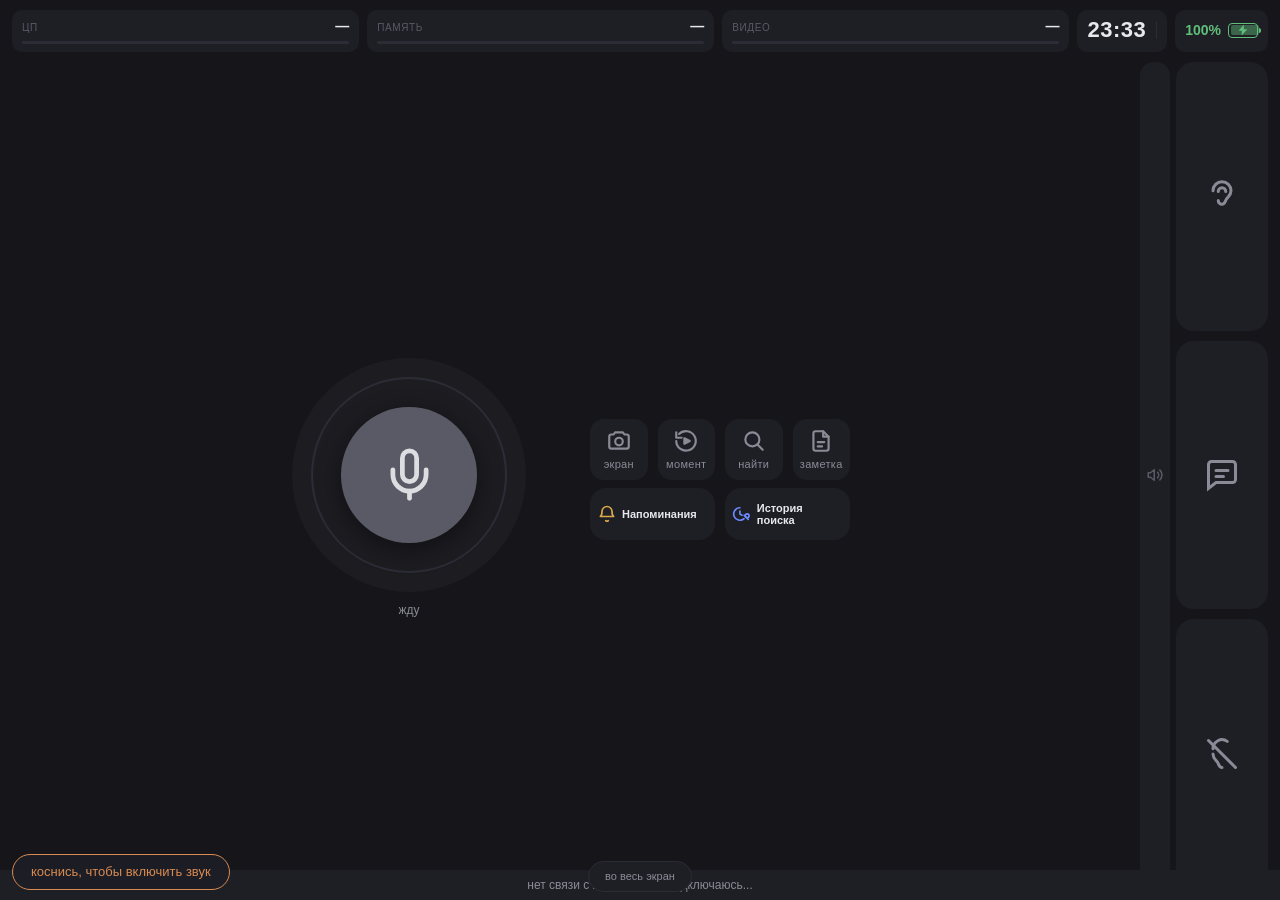
==== commit 55b81a29: "Труба 0.9.10: шумоподавление и живой разговор - Шумоподавление: звук колонок (Discord, YouTube, игры" ====
--- a/web/index.html
+++ b/web/index.html
@@ -15,10 +15,10 @@
 <link rel="apple-touch-icon" href="/apple-touch-icon.png">
 <title>Труба</title>
 <style>
-  /* Шрифт отдаём сами. Раньше Montserrat тут был только объявлен: в браузере
-     телефона его нет, файл никто не присылал, и страница молча падала на
-     системный Roboto. Теперь начертания лежат в проекте и раздаются
-     сервером — телефон показывает именно то, что написано. */
+    /* Шрифт отдаём сами: в браузере телефона системного Montserrat нет, и без
+     раздачи страница молча падала бы на системный Roboto. Начертания лежат
+     в проекте и раздаются сервером — телефон показывает именно то, что
+     написано. */
   @font-face {
     font-family: "Montserrat";
     src: url("/fonts/montserrat-400.ttf") format("truetype");
@@ -53,9 +53,9 @@
        им показывать — общепринятый язык. */
     --good: #5fbf7a;
 
-    /* Оттенки, которые в тёмной теме были зашиты в классы, а в светлой
-       свои: подложки во весь экран, тень круга, «выключено» у
-       переключателя, тревожная надпись. */
+    /* Оттенки, у которых в тёмной теме и в светлой разные значения: подложки
+       во весь экран, тень круга, «выключено» у переключателя, тревожная
+       надпись. */
     --подсказка-фон: rgba(30, 30, 37, .92);
     --заслон: rgba(8, 8, 11, .95);
     --тень: rgba(0, 0, 0, .4);
@@ -66,7 +66,7 @@
     --вспышка-конец: rgba(217, 139, 82, 0);
     --на-акценте: #17140f;
     /* Облако в сцене погоды: на белой карточке тёмное выглядело бы
-       кляксой. Солнце, лучи, капли, снежинки и молния — как были. */
+       кляксой. Солнце, лучи, капли, снежинки и молния — без изменений. */
     --облако: #2f2f3a;
     --облако-обводка: #9a9aaa;
   }
@@ -247,7 +247,7 @@
     width: 13px; height: 13px; display: none;
     transform: translate(-50%, -50%);
   }
-  /* Цвет по уровню — как у любого телефона (хозяин 26.09): от половины и
+  /* Цвет по уровню — как у любого телефона: от половины и
      выше зелёный, от 20 до 49 жёлтый, ниже 20 красный. Зарядка — молния
      поверх, цвет остаётся по уровню. Это индикатор состояния: зелёный тут
      положен. */
@@ -359,25 +359,19 @@
     border-color: var(--accent);
     animation: flash .6s ease;
   }
-  /* Буква названия — когда логотипа сайта нет. */
-  .app .letter {
-    font-size: calc(var(--tile, 76px) * .44);
-    font-weight: 700; line-height: 1;
-    color: var(--bg);
-  }
 
   /* ---------- Вид сетки программ ----------
      Три вида плитки на выбор хозяина (`phone_icon_style`): обычная,
      круглая (значок обрезан кругом, всё выглядит одинаково) и вовсе без
      плитки, значок крупнее. Задаёт сервер: у `#apps` появляется класс
      `round` или `bare`. */
-  /* Значки одного размера: раньше картинка была шире рисунка, и ряд
-     выглядел неровным. */
+  /* Значки одного размера: шире рисунка картинка не растягивается, иначе
+     ряд выглядел бы неровным. */
   .app svg, .app img { width: 58%; height: 58%; object-fit: contain; }
   #apps.round .app { border-radius: 50%; }
   #apps.round .app svg { width: 46%; height: 46%; }
   /* Картинка значка — кругом и того же размера, что рисованные: во весь
-     круг она выглядела крупнее соседей, и сетка казалась неровной. */
+     круг она выглядит крупнее соседей, и сетка кажется неровной. */
   #apps.round .app img { width: 64%; height: 64%; border-radius: 50%; object-fit: cover; }
   #apps.bare .app { background: none; }
   #apps.bare .app:active { background: none; }
@@ -415,24 +409,20 @@
     -webkit-user-drag: none; user-select: none; pointer-events: none;
   }
   body.edit .app { touch-action: none; user-select: none; }
-  /* Кнопка «+» в макете пульта: добавить программу прямо с экрана телефона.
-     Плиткой в сетке она быть не может — 28.09 девятая плитка ломала раскладку,
-     — поэтому стоит поверх, в свободном месте у края области программ, и на
-     раскладку `layoutApps` не влияет. На настоящем телефоне её нет. */
-  body.edit #edit-add {
-    display: flex;
-    position: fixed;
-    width: 40px; height: 40px;
-    border: 0; border-radius: 50%;
-    background: var(--accent); color: var(--на-акценте);
-    font: 600 26px/1 "Montserrat", -apple-system, "Segoe UI", Roboto, sans-serif;
+  /* Пустая клетка макета: «+» на месте программы, того же размера: «плюсик
+     должен быть как приложение, только которое не стоит, а не сбоку».
+     Рамка пунктирная и приглушённая — это место, а не значок;
+     при наведении «+» становится янтарным. На настоящем телефоне таких
+     клеток нет: их рисует только `drawApps` в режиме правки. */
+  body.edit #apps .app.пусто {
+    border: 1px dashed var(--line);
+    background: none;
+    color: var(--muted);
+    font: 400 26px/1 "Montserrat", -apple-system, "Segoe UI", Roboto, sans-serif;
     cursor: pointer;
-    align-items: center; justify-content: center;
-    z-index: 12;
-    box-shadow: 0 4px 10px var(--тень);
-  }
-  body.edit #edit-add:active { transform: scale(.93); }
-  body.edit #edit-add[hidden] { display: none; }
+  }
+  body.edit #apps .app.пусто:hover { color: var(--accent); }
+  body.edit #apps .app.пусто:active { transform: scale(.93); background: none; }
   @keyframes pop {
     from { opacity: 0; transform: scale(.85); }
     to   { opacity: 1; transform: none; }
@@ -638,7 +628,7 @@
     scrollbar-width: none;
     /* Плотная укладка: карточка занимает две колонки, и если в ряду осталась
        одна свободная, на её место встаёт следующая одноколоночная плитка —
-       иначе справа от большой плитки программы зияла бы дыра (28.09). */
+       иначе справа от большой плитки программы зияла бы дыра. */
     grid-auto-flow: row dense;
   }
   /* Не влезло — прижимаем влево, иначе под центрированием левый край
@@ -656,8 +646,8 @@
     border-radius: 26px;
   }
   /* Закладка и пункт-сайт — карточка в две плитки: слева значок сайта,
-     справа название. Раньше это была плитка, и фавиконка 16–32 px
-     растягивалась на неё — мыло (28.09). */
+     справа название. Плиткой это читалось плохо: фавиконка 16–32 px
+     растягивалась на неё — мыло. */
   #menu .app.card {
     grid-column: span 2;
     width: calc(var(--tile, 76px) * 2 + 10px);
@@ -682,15 +672,13 @@
     max-width: 32px; max-height: 32px;
     object-fit: contain;
   }
-  /* Буква названия — когда логотипа сайта нет. */
-  #menu .app.card .card-face .letter {
-    font-size: 21px;
-    color: var(--bg);
-  }
   #menu .app.card .card-text {
     min-width: 0; flex: 1;
     text-align: left;
   }
+  /* Ссылка без логотипа — одно название, чуть крупнее и с отступом. */
+  #menu .app.card.без-лого { padding: 0 16px; }
+  #menu .app.card.без-лого .card-name { font-size: 18px; }
   /* Название — до двух строк, лишнее многоточием: на телефоне не пройти. */
   #menu .app.card .card-name {
     font-size: 16px; line-height: 1.15; color: var(--text);
@@ -748,8 +736,8 @@
      Подпись «↗» говорит, что это не чтение, а переход туда. */
   #find .qrow { display: flex; flex-direction: column; gap: 2px; }
   #find .qhint { color: var(--muted); font-size: 12px; }
-  /* Строки, которые нажимаются, — с подложкой: без неё они выглядели
-     подписью, а не кнопкой (30.09, предпросмотр). */
+  /* Строки, которые нажимаются, — с подложкой: без неё они выглядят
+     подписью, а не кнопкой. */
   #find .qrow, #find .src .srow {
     background: rgba(255, 255, 255, 0.05); border-radius: 10px;
     padding: 6px 10px; margin-left: -10px; margin-right: -10px;
@@ -789,8 +777,8 @@
     padding: 12px 16px;
   }
   #wxcard.on { display: flex; flex-direction: column; gap: 10px; }
-  /* Слева «сейчас» с живой сценой, справа два дня отдельными плитками.
-     Раньше дни шли строками впритык — хозяин: «как будто слиплось». */
+  /* Слева «сейчас» с живой сценой, справа два дня отдельными плитками:
+     строками дни сливаются в одну полосу. */
   #wxcard .card {
     width: 100%; max-width: 780px;
     display: grid; grid-template-columns: 1.15fr 1fr; gap: 14px;
@@ -928,7 +916,7 @@
      текст выбранной — под полосой во всю ширину экрана. Ниже рамки #edge
      (z-index 30): микрофон может тлеть и пока хозяин читает.
      Поля щедрые (28 px по бокам): у экрана скруглённые углы и вырез камеры,
-     прижатый к краю текст хозяин назвал некрасивым (27.09). */
+     прижатый к краю текст читается неудобно. */
   #notes {
     position: fixed; inset: 0; z-index: 29;
     background: var(--bg);
@@ -1042,8 +1030,8 @@
   /* Обёртка `#режимы` держит столбец режимов и регулятор громкости: они
      занимают одно и то же место, поэтому ширина и высота не меняются. */
   #режимы { position: relative; display: flex; gap: 6px; }
-  /* `flex: 1` обязателен и в портрете: обёртка стала flex-строкой, и без
-     него плитки режимов сжались бы до размера иконки. */
+  /* `flex: 1` обязателен и в портрете: обёртка — flex-строка, и без него
+     плитки режимов сжались бы до размера иконки. */
   #modes { flex: 1; display: flex; gap: 10px; }
   .mode {
     flex: 1;
@@ -1191,16 +1179,14 @@
   }
 
   /* ---------- Свечение по краям экрана ----------
-     Ответ хозяину на «непонятно, дошла ли до неё речь» (27.09). Рамка идёт
+     Ответ на вопрос «непонятно, дошла ли до неё речь». Рамка идёт
      за её состоянием, а не угадывает голос на лету:
        .open  — окно разговора открыто: говори без имени (холодная, тихо дышит);
        .think — фраза дошла, она думает (тёплая, дышит чаще);
        .talk  — она говорит (светлая, почти белая);
        .dict  — идёт диктовка заметки (янтарь).
-     Первая версия ловила голос
-     хозяина отпечатком во время речи и загоралась то так, то эдак.
      Движение — только прозрачность (`opacity`): её телефон двигает без
-     перерисовки. Перелив по кругу убран: перерисовка градиента на весь
+     перерисовки. Перелива по кругу нет: перерисовка градиента на весь
      экран на каждом кадре телефону тяжела. Зелёного в оформлении нет. */
   @keyframes edge-open  { from { opacity: .35; } to { opacity: .7; } }
   @keyframes edge-think { from { opacity: .7; }  to { opacity: 1; } }
@@ -1323,7 +1309,7 @@
        центрировать их нельзя, иначе левый край уезжает за невидимое. */
     #apps.narrow { justify-content: start; }
     #apps::-webkit-scrollbar { display: none; }
-    /* Две карточки в один ряд — вид телефона (макет согласован 30.09).
+    /* Две карточки в один ряд — вид телефона.
        Ширина колонки `#right` считается по сетке значков, а карточки её
        повторяют: на макете в пульте так и должно выглядеть. */
     #cards { flex-direction: row; gap: 10px; }
@@ -1470,8 +1456,8 @@
 <div id="shot"><img alt=""><div class="cap">коснись, чтобы убрать</div></div>
 
 <!-- Напоминания: что стоит. У каждой строки «Отменить» — снять можно и
-     голосом, и в пульте, но хозяин попросил и с телефона. Данные приходят по
-     тому же авторизованному WebSocket, что и всё остальное для телефона. -->
+     голосом, и в пульте, и с телефона. Данные приходят по тому же
+     авторизованному WebSocket, что и всё остальное для телефона. -->
 <div id="remcard" class="rem">
   <div class="head">
     <div class="ttl">Напоминания</div>
@@ -1554,7 +1540,7 @@
   search: '<svg viewBox="0 0 24 24" fill="none" stroke="currentColor" stroke-width="2" stroke-linecap="round"><circle cx="10.5" cy="10.5" r="6.5"/><path d="M20 20l-4.8-4.8"/></svg>',
   note: '<svg viewBox="0 0 24 24" fill="none" stroke="currentColor" stroke-width="2" stroke-linecap="round" stroke-linejoin="round"><path d="M14 3H7a2 2 0 0 0-2 2v14a2 2 0 0 0 2 2h10a2 2 0 0 0 2-2V8z"/><path d="M14 3v5h5"/><path d="M9 13h6M9 17h4"/></svg>',
   /* Две постоянные карточки под нижними кнопками: колокольчик у напоминаний
-     и часы с лупой у истории поиска — как на согласованном макете (30.09). */
+     и часы с лупой у истории поиска — как на согласованном макете. */
   bell: '<svg viewBox="0 0 24 24" fill="none" stroke="currentColor" stroke-width="2" stroke-linecap="round" stroke-linejoin="round"><path d="M18 9a6 6 0 1 0-12 0c0 5-2 6-2 6h16s-2-1-2-6z"/><path d="M10.5 20a2 2 0 0 0 3 0"/></svg>',
   /* Часы с лупой в одной картинке: слева циферблат, справа увеличительное
      стекло на «истории». Круг у лупы — ручка. */
@@ -1586,14 +1572,14 @@
 /* Кнопки действий над компом. Не программы: у них нет своего окна,
    они просто просят комп что-то сделать.
    Этот список — запасной: рисуется, пока сервер не прислал свои кнопки
-   (старый сервер или макет в пульте). Хозяин 28.09 захотел менять их на свои
-   («сцена в OBS», «заглушить себя в Discord»), поэтому как только приходит
+   (старый сервер или макет в пульте). Кнопки нужны свои — «сцена в OBS»,
+   «заглушить себя в Discord», поэтому как только приходит
    сообщение `actions`, рисуем оно — вместе с `slot` для нажатия. */
 const ACTIONS = [
   { slot: 0, kind: 'builtin', id: 'screenshot', icon: 'camera', title: 'экран' },
   { slot: 1, kind: 'builtin', id: 'moment',     icon: 'replay', title: 'момент' },
   { slot: 2, kind: 'builtin', id: 'search',     icon: 'search', title: 'найти' },
-  /* 27.09: диктовка заметки — то же, что «запиши заметку» голосом. */
+  /* Диктовка заметки — то же, что «запиши заметку» голосом. */
   { slot: 3, kind: 'builtin', id: 'note_start', icon: 'note',   title: 'заметка' },
 ];
 
@@ -1605,12 +1591,12 @@
 
 const STATES = {
   off:       ['var(--dim)',    'жду'],
-  /* Разговор закрылся: она на связи, но теперь нужно имя. Раньше кружок
-     в этот момент продолжал говорить «слушаю» — и человек не понимал,
+  /* Разговор закрылся: она на связи, но теперь нужно имя. Кружок в этот момент
+     продолжает говорить «слушаю» — и человек не понимает,
      почему его фразы уходят в пустоту. */
   asleep:    ['var(--dim)',    'жду имени'],
-  /* 26 сентября: «непонятно, когда она работает». Раньше при подключении
-     кружок сразу говорил «слушаю», даже если голос выключен или грузится. */
+  /* «Непонятно, когда она работает»: при подключении
+     кружок не должен говорить «слушаю», если голос выключен или грузится. */
   loading:   ['var(--accent)', 'загружаюсь, подожди…'],
   voiceoff:  ['var(--dim)',    'голос выключен в пульте'],
   deaf:      ['var(--dim)',    'не слушаю'],
@@ -1799,8 +1785,8 @@
     el.addEventListener('click', () => {
       if (EDIT) { editSay({ type: 'truba-edit-action', slot: slot }); return; }
       /* «Заметка» — особая кнопка: первое касание открывает заметки, чтобы
-         хозяин мог почитать их с телефона, а уже «✎ Записать» в оверлее
-         начинает диктовку. Остальные встроенные шлют своё как прежде. */
+         почитать их с телефона, а уже «✎ Записать» в оверлее начинает
+         диктовку. Остальные встроенные шлют своё. */
       if (action.kind === 'builtin' && action.id === 'note_start') {
         openNotes(); flash(el); return;
       }
@@ -1831,8 +1817,8 @@
 drawActions(null);
 
 /* ---------- Снимок экрана компа ---------- */
-/* Снимок уходит сам через `hide` секунд: 28.09 хозяин пожаловался, что скрин
-   не скрывается, пока не коснёшься. Касание — по-прежнему убирает сразу. */
+/* Снимок уходит сам через `hide` секунд: сам он не скрывается, пока не
+   коснёшься. Касание — по-прежнему убирает сразу. */
 let shotTimer = null;
 function hideShot() {
   shotBox.classList.remove('on');
@@ -2083,17 +2069,16 @@
 
 /* ---------- Поиск ----------
    Карточка приходит после любого поиска: и после кнопки «Найти», и после
-   того, как она сходила в интернет сама (30.09, хозяин: «после любого поиска,
-   с касанием»). Строки в ней не текст для чтения, а кнопки: по запросу и по
+   того, как она сходила в интернет сама (после любого поиска, с касанием).
+   Строки в ней не текст для чтения, а кнопки: по запросу и по
    источнику открывается браузер на компьютере — телефон знает только номер
    источника, адрес берёт сервер. */
 let findTimer = null;
 /* Запрос, по которому открывать: тот, что реально ушёл в поисковик
    (`query`), а если его нет — слова хозяина (`asked`). */
 let findQuery = '';
-/* Минуту карточка висела и занимала пол-экрана, пока хозяин уходил за кофе.
-   Он просит нескольких секунд: успел прочитать, тыкнул источник — карточка
-   своё дело сделала. Ссылки никуда не делись — вся история поиска лежит в
+/* Карточка живёт несколько секунд: успел прочитать, тыкнул источник — своё
+   дело сделала. Ссылки никуда не делись — вся история поиска лежит в
    отдельной карточке и открывает любой запрос на компьютере. */
 const FIND_HIDE_MS = 7000;
 
@@ -2352,7 +2337,7 @@
 /* Маленькая кнопка действия в строке списка. Событие гасит сама: строка
    истории — кнопка «открыть поиск», и нажатие «Удалить» не должно ещё и
    открывать браузер на компьютере. Действие выполняется сразу: переспроса
-   больше нет (хозяин 1 октября — «нажал, и всё»). */
+   нет. */
 function кнопкаСтроки(подпись, действие) {
   const b = document.createElement('div');
   b.className = 'rbtn';
@@ -2685,7 +2670,7 @@
       editBindTile(el, item);
     } else {
       el.addEventListener('click', () => {
-        /* С меню — открываем подменю, без меню — запускаем, как раньше. */
+        /* С меню — открываем подменю, без меню — запускаем. */
         if (item.menu && item.menu.length) { openMenu(item); return; }
         send({ type: 'launch', id: item.id });
         flash(el);
@@ -2693,10 +2678,43 @@
     }
     appsBox.appendChild(el);
   });
-  /* Плитки «+» в сетке нет: 28 сентября она ломала макет — при восьми
-     программах девятая плитка «+» попадала в счёт, и «авто» давало пять
-     колонок. Кнопка добавления — в пульте под экраном. */
+  /* Пустые клетки с «+» — только в макете пульта: плюс занимает место
+     программы, того же размера, а не сбоку. Нажатие на любую зовёт пульт
+     добавить программу — та же кнопка «+ Программа», только с экрана. Новая
+     программа встаёт следующей по порядку, а не на место нажатой клетки:
+     пустот между программами не бывает. Программ больше, чем клеток, —
+     тогда клеток нет. */
+  if (EDIT) editНарисоватьПустые(вид);
   layoutApps(items.length, вид);
+}
+
+/* Сколько пустых клеток не хватает до конца сетки `рядов × 4`. */
+function editСколькоПустых(вид) {
+  return Math.max(0, вид.rows * TILE_COLS - appsBox.querySelectorAll('.app[data-app]').length);
+}
+
+/* Дорисовать пустые клетки до конца сетки. На настоящем телефоне их нет
+   вовсе: функцию зовёт только `drawApps` под `if (EDIT)`. */
+function editНарисоватьПустые(вид) {
+  for (let i = 0, сколько = editСколькоПустых(вид); i < сколько; i++) {
+    appsBox.appendChild(editПустаяКлетка());
+  }
+}
+
+/* Одна пустая клетка: «+» по центру, пунктирная рамка. Перетаскиванием и
+   выбором она не участвует — это не программа (см. `editOrder` и
+   `editBindTile`, где ищутся только `.app[data-app]`). */
+function editПустаяКлетка() {
+  const el = document.createElement('div');
+  el.className = 'app пусто';
+  el.textContent = '+';
+  el.title = 'Добавить программу';
+  el.setAttribute('role', 'button');
+  el.setAttribute('aria-label', 'Добавить программу');
+  el.addEventListener('click', () => {
+    editSay({ type: 'truba-edit-add' });
+  });
+  return el;
 }
 
 function flash(el) {
@@ -2705,16 +2723,15 @@
 }
 
 /* ---------- Раскладка значков ----------
-   Колонок всегда четыре, рядов два — как просил хозяин. Размер плитки
-   считаем по всей сетке 4 × 2, даже когда программ три: иначе три
-   плитки растянулись бы на весь экран и макет в пульте врал бы. Рядов,
-   занятых значками, не больше, чем нужно: одна программа в двух рядах —
-   это одна огромная плитка посреди пустоты. Больше, чем влезает в 4 × 2, —
-   колонок больше, и листаем вбок, как раньше: лишние плитки остаются
-   доступны прокруткой, а не пропадают. Портретная раскладка (два столбца
-   по центру) не трогаем. */
+   Колонок всегда четыре, рядов один или два. Размер плитки считаем по всей сетке
+   4 × рядов, даже когда программ три: иначе три плитки растянулись бы на весь
+   экран и макет в пульте врал бы. Рядов, занятых значками, не больше, чем нужно:
+   одна программа в двух рядах — это одна огромная плитка посреди пустоты. Больше,
+   чем влезает в 4 × рядов, — колонок больше, и листаем вбок: лишние плитки
+   остаются доступны прокруткой, а не пропадают. Портретная раскладка (два
+   столбца по центру) не трогаем. */
 const TILE_MIN = 60, TILE_MAX = 92, TILE_GAP = 10, TILE_ROWS = 2;
-const TILE_COLS = 4, TILE_ROWS_MIN = 2, TILE_ROWS_MAX = 2;
+const TILE_COLS = 4, TILE_ROWS_MIN = 1, TILE_ROWS_MAX = 2;
 /* Подпись под значком: 15 px текст, 3 px зазор, округление на всякий
    случай. Столько высоты плитка теряет на каждый ряд. */
 const LABEL_H = 22;
@@ -2722,7 +2739,7 @@
 function layoutApps(count, layout) {
   const вид = gridView(layout);
   lastLayout = вид;
-  if (!count) return;
+  if (!count && !(EDIT && вид.rows)) return;
   /* Вертикальная раскладка остаётся прежней: там два столбца по центру. */
   if (window.innerHeight >= window.innerWidth) {
     appsBox.style.removeProperty('--cols');
@@ -2732,13 +2749,19 @@
     return;
   }
 
-  /* Рядов не больше, чем нужно под столько программ: одна программа в
+  /* В макете пульта сетка показана целиком: пустые клетки с «+» тоже клетки,
+     иначе при трёх программах в двух рядах макет показал бы один ряд и «+»
+     было бы некуда ставить. На настоящем телефоне клеток нет — там `count`
+     и есть число программ. */
+  const клеток = EDIT ? Math.max(count, вид.rows * TILE_COLS) : count;
+  if (!клеток) return;
+  /* Рядов не больше, чем нужно под столько клеток: одна программа в
      трёх рядах — это одна огромная плитка посреди пустого экрана. */
-  const рядов = Math.max(1, Math.min(вид.rows, Math.ceil(count / TILE_COLS)));
+  const рядов = Math.max(1, Math.min(вид.rows, Math.ceil(клеток / TILE_COLS)));
   /* В сетку 4 × рядов не влезает — колонок больше, и листаем вбок. Иначе
      лишние программы уехали бы в новый ряд и срезались снизу. */
-  const неВлезает = count > TILE_COLS * вид.rows;
-  const значений = неВлезает ? Math.ceil(count / рядов) : TILE_COLS;
+  const неВлезает = клеток > TILE_COLS * вид.rows;
+  const значений = неВлезает ? Math.ceil(клеток / рядов) : TILE_COLS;
   /* Свободное место между кругом и столбцом режимов — то, куда встаёт
      колонка программ. Считаем от самого `#middle` и его отступов: между
      кругом и колонкой, и между колонкой и режимами, стоит одинаковый
@@ -2784,11 +2807,10 @@
   $('right').style.setProperty('--right', Math.min(need, free) + 'px');
 }
 
-/* Вид сетки. Колонок всегда четыре: хозяин попросил «4 в ширину», а серверное
-   `cols` мы больше не читаем вовсе (в живом `settings.json` от старой версии
-   осталось «auto», и девятая программа снова раздувала сетку до пяти
-   колонок). Ряды — два: старые «3» (от прежней версии пульта) показываем
-   двумя, лишние плитки никуда не деваются — они уезжают вбок по прокрутке. */
+/* Вид сетки. Колонок всегда четыре: серверное `cols` не читаем вовсе (в живом
+   `settings.json` может остаться «auto», и девятая программа раздула бы
+   сетку до пяти колонок). Ряды — один или два: лишние плитки никуда не
+   деваются — они уезжают вбок по прокрутке. */
 function gridView(layout) {
   const l = (layout && typeof layout === 'object') ? layout : {};
   const n = parseInt(l.rows, 10);
@@ -2853,33 +2875,16 @@
   }
   /* Нижняя кнопка с тем же пунктом подменю показывает то же самое: сервер
      считает состояние один раз, и пункт в подменю и кнопка внизу обязаны
-     выглядеть одинаково (28.09). */
+     выглядеть одинаково. */
   actionsBox.querySelectorAll('.act.flip').forEach((el) => {
     if (el.dataset.app !== appId) return;
     el.classList.toggle('on', !!on[el.dataset.key]);
   });
 }
 
-/* Цвет буквы в значке сайта — по домену, а не всегда синий: пятно узнаётся
-   издали, и два сайта рядом не выглядят одинаково. Взяты цвета палитры
-   страницы, зелёного в ней нет. */
-const САЙТ_ЦВЕТА = ['#d98b52', '#6b8afd', '#b8b8e8', '#d9a94a', '#ff3d3d', '#7f8ff4'];
-
-function siteColor(url) {
-  let хост = String(url || '');
-  const рубка = хост.indexOf('://');
-  if (рубка >= 0) хост = хост.slice(рубка + 3);
-  хост = хост.split('/')[0].split('?')[0].toLowerCase();
-  let hash = 0;
-  for (let i = 0; i < хост.length; i++) {
-    hash = ((hash * 31) + хост.charCodeAt(i)) % 1000003;
-  }
-  return САЙТ_ЦВЕТА[hash % САЙТ_ЦВЕТА.length];
-}
-
 /* Закладка или пункт-сайт — карточка в две плитки: значок слева, название
-   справа. Квадратной плиткой это читалось плохо (28.09): фавиконка мылилась,
-   а названия не было — какая закладка какая, не понять. */
+   справа. Квадратной плиткой это читается плохо: фавиконка мылится,
+   а названия нет — какая закладка какая, не понять. */
 function menuCard(item) {
   const el = document.createElement('div');
   el.className = 'app card';
@@ -2887,23 +2892,19 @@
   el.setAttribute('role', 'button');
   el.setAttribute('aria-label', item.title);
 
-  const face = document.createElement('div');
-  face.className = 'card-face';
+  /* Логотип — только настоящий: без превью карточка без логотипа — одно
+     название. */
   if (item.image) {
+    const face = document.createElement('div');
+    face.className = 'card-face';
     const img = document.createElement('img');
     img.src = item.image;
     img.alt = '';
     face.appendChild(img);
+    el.appendChild(face);
   } else {
-    /* Логотипа сайта нет — первая буква названия на цвете домена: пятно
-       читается издали, а пустая кнопка не читается вообще. */
-    const буква = document.createElement('span');
-    буква.className = 'letter';
-    буква.style.background = siteColor(item.url);
-    буква.textContent = (item.title || '?').trim().charAt(0).toUpperCase();
-    face.appendChild(буква);
-  }
-  el.appendChild(face);
+    el.classList.add('без-лого');
+  }
 
   const текст = document.createElement('div');
   текст.className = 'card-text';
@@ -2945,8 +2946,7 @@
   return el;
 }
 
-/* Нажатие и удержание — одни и те же и для плитки, и для карточки: поведение
-   не менялось, поменялся только вид (28.09).
+/* Нажатие и удержание — одни и те же и для плитки, и для карточки.
    В макете пульта (`?edit=1`) плитка ничего не выполняет — комп только
    сообщает пульту, какой пункт выбран: `truba-edit-menu-pick`. */
 function menuBindClick(el, item, app, номер) {
@@ -3094,8 +3094,7 @@
   return el;
 }
 
-/* Само меню больше не закрывается — только касанием пустого места.
-   26 сентября хозяин: «хочу, чтобы окно не закрывалось, неудобно». */
+/* Само меню не закрывается само — только касанием пустого места. */
 function armMenu() {
   clearTimeout(menuTimer);
 }
@@ -3208,8 +3207,8 @@
   fail:    [[300, 0, 0.10, 0.22], [220, 0.13, 0.16, 0.22]],
 };
 
-/* Нажатие — щелчок как у клавиатуры телефона, а не тон. 27 сентября
-   хозяин: синусоидальные «пики» звучали скрипуче. Настоящий щелчок —
+/* Нажатие — щелчок как у клавиатуры телефона, а не тон: синусоидальные
+   «пики» звучат скрипуче. Настоящий щелчок —
    доли миллисекунды шума, который быстро гаснет и срезан до средних
    частот. Шум один на все нажатия (посчитан один раз), поэтому звучит
    одинаково. Играется на месте, не дожидаясь компа. */
@@ -3248,8 +3247,7 @@
   band.frequency.value = 2400;
   band.Q.value = 0.8;
   const vol = audioCtx.createGain();
-  /* 27.09: было 1.4 — «громкие какие-то»; 60 % тоже громко, хозяин
-     попросил 25 % от прежнего. */
+  /* Громкость щелчка — 35 %: при 1.4 и 60 % он звучит слишком резко. */
   vol.gain.value = 0.35;
   source.connect(band);
   band.connect(vol);
@@ -3353,7 +3351,7 @@
   'pointerdown',
   (event) => {
     if (!audioCtx) return;
-    /* Заметки — те же кнопки под палец: 28.09 хозяин заметил, что «✕»
+    /* Заметки — те же кнопки под палец: «✕»
        закрывает их молча. Строки карточки поиска — тоже: там касание
        открывает браузер на компьютере, и хозяин ждёт отклика. */
     if (event.target.closest('.act, .app, .mode, #orb, #expand, #s-wx, #язычок, .гром-шаг, .nclose, .nrec, .ntopic, #find .qrow, #find .srow, #find .x, #cards .card, #remcard .x, #remcard .rbtn, #histcard .x, #histcard .row, #histcard .rbtn, #histcard .hbtn')) {
@@ -3374,16 +3372,15 @@
   started = true;
 
   /* Полный экран — первым и без ожидания: браузер разрешает его только
-     в пределах жеста, а после `await` жест уже может считаться истёкшим.
-     26 сентября так и вышло — звук включался, а полный экран нет. */
+     в пределах жеста, а после `await` жест уже может считаться истёкшим. */
   try { goFullscreen(); } catch (e) {}
   try { keepAwake(); } catch (e) {}
 
   try {
-    /* iPhone: говорим системе, что это обычное воспроизведение, а не звонок
+        /* iPhone: говорим системе, что это обычное воспроизведение, а не звонок
        или системный звук. Иначе переключатель «бесшумно» глушит всё, что мы
        играем, и щелчков не слышно. Свойства может не быть — тогда пробуем
-       просто, как раньше. Ставим до создания контекста. */
+       без него. Ставим до создания контекста. */
     try {
       if (navigator.audioSession) navigator.audioSession.type = 'playback';
     } catch (e2) {}
@@ -3415,10 +3412,9 @@
 document.addEventListener('touchend', wakeUp, { passive: true });
 document.addEventListener('click', wakeUp);
 
-/* Связь — сразу, без касания. Раньше она открывалась только из `wakeUp`,
-   и после каждой перезагрузки страницы (а она перезагружается сама при
-   новой версии) телефон до касания был для компьютера «не на связи»:
-   не работали кнопки, режимы, погода и заряд.
+/* Связь — сразу, без касания: страница перезагружается сама при новой
+   версии, и ждать касания нельзя — до него телефон для компьютера «не на
+   связи»: не работали бы кнопки, режимы, погода и заряд.
 
    В режиме правки связи нет: страница живёт в iframe пульта как макет, и
    подключение выдало бы компьютеру второй «телефон» — он заговорил бы
@@ -3581,7 +3577,7 @@
 }
 
 /* Круг. Касание — «замолчи и хватит»: оборвать речь и закрыть разговор,
-   режим слуха не трогать (с 27.09 — раньше касание выключало слух). Выключить слух —
+   режим слуха не трогать: касание не должно выключать слух. Выключить слух —
    кнопкой «не слушаю» справа; перечёркнутый микрофон (#orb.muted) остаётся
    признаком этого режима. Удержание — «слушай без имени». */
 const HOLD_MS = 600;
@@ -3611,8 +3607,8 @@
   if (!started) return;
   if (held) return;
   /* Касание — «замолчи и хватит»: оборвать речь и закрыть разговор.
-     27.09 хозяин: спросил, она ответила, продолжать не надо. Раньше касание
-     выключало ей слух вовсе, и потом приходилось включать его обратно.
+     Спросили, она ответила, продолжать не надо. Касание не должно
+     выключать ей слух вовсе — потом его пришлось бы включать обратно.
      Режим не трогаем — дальше её зовут по имени; совсем выключить слух —
      кнопкой «не слушаю» в правом столбце. */
   send({ type: 'hush' });
@@ -3623,7 +3619,7 @@
 });
 
 /* ---------- Свечение по краям ----------
-   Рамка повторяет её состояние (27.09): хозяин должен видеть, дошла ли
+   Рамка повторяет её состояние: хозяин должен видеть, дошла ли
    речь. «Труба» — окно открыто, рамка тихо дышит: говори. Фраза дошла —
    тёплая, пока она думает. Не зажглась — значит, не дошло. */
 let edgeDict = false, edgeLast = 'off';
@@ -3632,8 +3628,8 @@
   let cls = '';
   if (edgeDict) cls = 'dict';
   else if (edgeLast === 'thinking') cls = 'think';
-  /* Говорит — светлая рамка (хозяин 27.09: «раз уж есть все типы
-     анимаций»). В любом режиме: её речь видна всегда. */
+  /* Говорит — светлая рамка: раз есть все типы анимаций.
+     В любом режиме: её речь видна всегда. */
   else if (edgeLast === 'speaking') cls = 'talk';
   /* «Слышит всё» — окно открыто всегда, и вечно горящая рамка ничего бы
      не сообщала. Там рамка только «думает». */
@@ -3665,9 +3661,10 @@
 function setState(name, detail) {
   edgeState(name);
   let [color, text] = STATES[name] || STATES.off;
-  /* Голос Higgs при первом включении качает модель ~9 ГБ — это минуты.
-     «загружаюсь, подожди…» без конца выглядело зависанием (01.10), поэтому
-     проценты скачивания комп присылает в `text` состояния. */
+  /* Если комп прислал в `text` состояния проценты загрузки — показываем их:
+     «загружаюсь, подожди…» без конца выглядело зависанием. Модели голосов
+     качает пульт по выбору хозяина, а не включение голоса,
+     но проценты в `text` по-прежнему понимаем. */
   const доля = name === 'loading' && /(\d+)\s*%/.exec(String(detail || ''));
   if (доля) text = 'качаю голос: ' + доля[1] + ' %';
   core.style.background = color;
@@ -3680,11 +3677,10 @@
 
 /* Ключ привязки: приходит в ссылке из QR-кода (`?k=…`) и запоминается —
    дальше телефон открывают из закладки или с главного экрана без него.
-   Без ключа комп не пускает телефон из сети (29.09): иначе любой в том же
+   Без ключа комп не пускает телефон из сети: иначе любой в том же
    Wi-Fi мог снять экран и прочитать заметки.
    Функция, а не переменная: `connect()` зовётся при загрузке выше по
-   тексту, и `let` здесь ещё не был бы объявлен — связь не поднималась
-   вовсе (поймано проверкой в браузере 29.09). */
+   тексту, и `let` здесь ещё не был бы объявлен. */
 function ключПривязки() {
   let изСсылки = '';
   try { изСсылки = new URLSearchParams(location.search).get('k') || ''; } catch (e) {}
@@ -3716,12 +3712,10 @@
 }
 var needKey = false;
 
-/* Сообщение на весь экран. Прежде здесь была узкая полоса внизу (12 px) с
-   текстом «телефон не привязан: открой в пульте „Настройки → Телефон“ и
-   наведи камеру на QR-код» — на горизонтальном телефоне её почти не видно, и
-   хозяин в журнале читал десятки строк «телефон без ключа не пустила», не
-   понимая, что делать. Теперь тот же элемент `#offline` показывается крупно,
-   по центру, с понятным действием. */
+/* Сообщение на весь экран: элемент `#offline` показывается крупно, по центру,
+   с понятным действием. Узкой полосой внизу (12 px) на горизонтальном
+   телефоне текст почти не виден, и в журнале его читают десятками строк
+   «телефон без ключа не пустила», не понимая, что делать. */
 function сообщениеНаЭкране(текст, крупно) {
   offline.textContent = текст;
   offline.classList.toggle('крупно', !!крупно);
@@ -3859,9 +3853,9 @@
 /* ---------- Звук ---------- */
 async function schedule(data, epoch) {
   /* Отчёт — за каждый кусок: комп считает отправленные куски и снимает
-     заглушку с микрофона, когда доиграны все. Раньше отчёт шёл один на
-     опустевшую очередь, счёт не сходился, и микрофон включался только
-     по запасному таймеру — на секунды позже, чем она замолчала. */
+     заглушку с микрофона, когда доиграны все. Отчёт на одну опустевшую
+     очередь сбивает счёт, и микрофон включился бы только по запасному
+     таймеру — на секунды позже, чем она замолчала. */
   if (epoch !== stopEpoch) return;
   /* Страховка: пошёл её голос — фон гасим, даже если комп не успел прислать
      `search_hum false` (связь могла вернуться с задержкой). */
@@ -3900,9 +3894,9 @@
   playAt = start + buffer.duration;
 }
 
-/* Круг дышит под громкость речи — только пока она звучит. 26 сентября:
-   цикл крутился 60 раз в секунду всегда, даже в тишине, и ел батарею
-   телефона. Теперь его будит `schedule`, а в тишине он засыпает сам. */
+/* Круг дышит под громкость речи — только пока она звучит: цикл, идущий
+   60 раз в секунду, ел бы батарею телефона даже в тишине. Будит его
+   `schedule`, а в тишине он засыпает сам. */
 let animating = false;
 let bins = null;
 
@@ -3942,8 +3936,8 @@
      • данных нет ниоткуда, кроме родителя: пульт шлёт `{type: 'truba-edit'}`
        и ждёт ответа `truba-edit-ready`;
      • программа не запускается, а выбирается; порядок меняется
-       перетаскиванием. Плитки «+» в сетке нет: она портила макет, а
-       кнопка добавления есть в пульте под экраном.
+              перетаскиванием. Пустые клетки сетки — это «+» добавления: плюсик
+        занимает место приложения, а не висит сбоку отдельной кнопкой.
    Всё остальное на экране — для вида: круг, режимы, действия и погода
    показаны, но не нажимаются (`pointer-events: none` в стилях). */
 function editSay(data) {
@@ -3975,9 +3969,10 @@
     editDrag.moved = true;
     /* Плитка под курсором — значит, встаём на её место. Ищем элемент под
        указателем: плитки одного размера, так что «середина экрана» работала
-       бы только при ровном сетчатом шаге. */
+       бы только при ровном сетчатом шаге. Ищем именно программу
+       (`.app[data-app]`): пустая клетка «+» перетаскиванием не участвует. */
     const под = document.elementFromPoint(event.clientX, event.clientY);
-    const over = под && под.closest ? под.closest('.app') : null;
+    const over = под && под.closest ? под.closest('.app[data-app]') : null;
     if (!over || over === el || over.parentElement !== el.parentElement) return;
     const box = over.getBoundingClientRect();
     /* По вертикали решает сетка, а в одну строку (когда листаем вбок) —
@@ -4028,53 +4023,6 @@
   openMenu(такая);
 }
 
-/* Кнопка «+» в макете: добавить программу прямо с экрана телефона. Плиткой в
-   сетке её быть не может (28.09: девятая плитка ломала раскладку), поэтому
-   стоит поверх, у края области программ, и на `layoutApps` не влияет.
-   На настоящем телефоне её нет — создаётся только здесь. */
-const EDIT_ADD_SIZE = 40;
-
-function editСоздатьКнопку() {
-  const кнопка = document.createElement('button');
-  кнопка.type = 'button';
-  кнопка.id = 'edit-add';
-  кнопка.textContent = '+';
-  кнопка.title = 'Добавить программу';
-  кнопка.setAttribute('aria-label', 'Добавить программу');
-  кнопка.addEventListener('click', () => {
-    editSay({ type: 'truba-edit-add' });
-  });
-  document.body.appendChild(кнопка);
-  return кнопка;
-}
-
-/* Где поставить кнопку: сначала правый нижний угол области программ, а если
-   там плитка — левее, до первого свободного места. Считаем по рамкам
-   (`getBoundingClientRect`): при восьми программах сетка заполнена целиком,
-   и «+» в углу накрыла бы значок. */
-function editПоставитьКнопку() {
-  const кнопка = $('edit-add');
-  if (!кнопка) return;
-  const зона = appsBox.getBoundingClientRect();
-  const плитки = Array.from(appsBox.querySelectorAll('.app[data-app]'))
-    .map((el) => el.getBoundingClientRect());
-  const отступ = 6, шаг = EDIT_ADD_SIZE + отступ;
-  const top = зона.bottom - EDIT_ADD_SIZE - отступ;
-  for (let left = зона.right - EDIT_ADD_SIZE - отступ; left >= зона.left; left -= шаг) {
-    const занято = плитки.some((рамка) =>
-      left < рамка.right && left + EDIT_ADD_SIZE > рамка.left
-      && top < рамка.bottom && top + EDIT_ADD_SIZE > рамка.top);
-    if (занято) continue;
-    кнопка.style.left = Math.round(left) + 'px';
-    кнопка.style.top = Math.round(Math.max(top, отступ)) + 'px';
-    кнопка.hidden = false;
-    return;
-  }
-  /* Свободного места в строке не нашлось — прячем, чтобы не накрыть значок.
-     01.10 хозяин: «на 8 программах и не нужен „+“ — логично»: сетка полная. */
-  кнопка.hidden = true;
-}
-
 if (EDIT) {
   /* Макет — значит, подсказки «коснись» и «во весь экран» тут лишние: их
      нажатие в iframe всё равно ничего не делает. Показатели — прочерки,
@@ -4087,7 +4035,6 @@
     $(id).querySelector('.bar i').style.width = '0%';
   }
   batBox.hidden = true;
-  editСоздатьКнопку();
 
   /* Мышь на значке начинает тянуть саму картинку, и жест не доходит до
      плитки. Запрещаем перетаскивание целиком — в макете тянуть нечего,
@@ -4110,7 +4057,6 @@
     editPick(msg.selected);
     editPickAction(msg.action);
     editОбновитьМеню(items);
-    editПоставитьКнопку();
   });
 
   editSay({ type: 'truba-edit-ready' });
